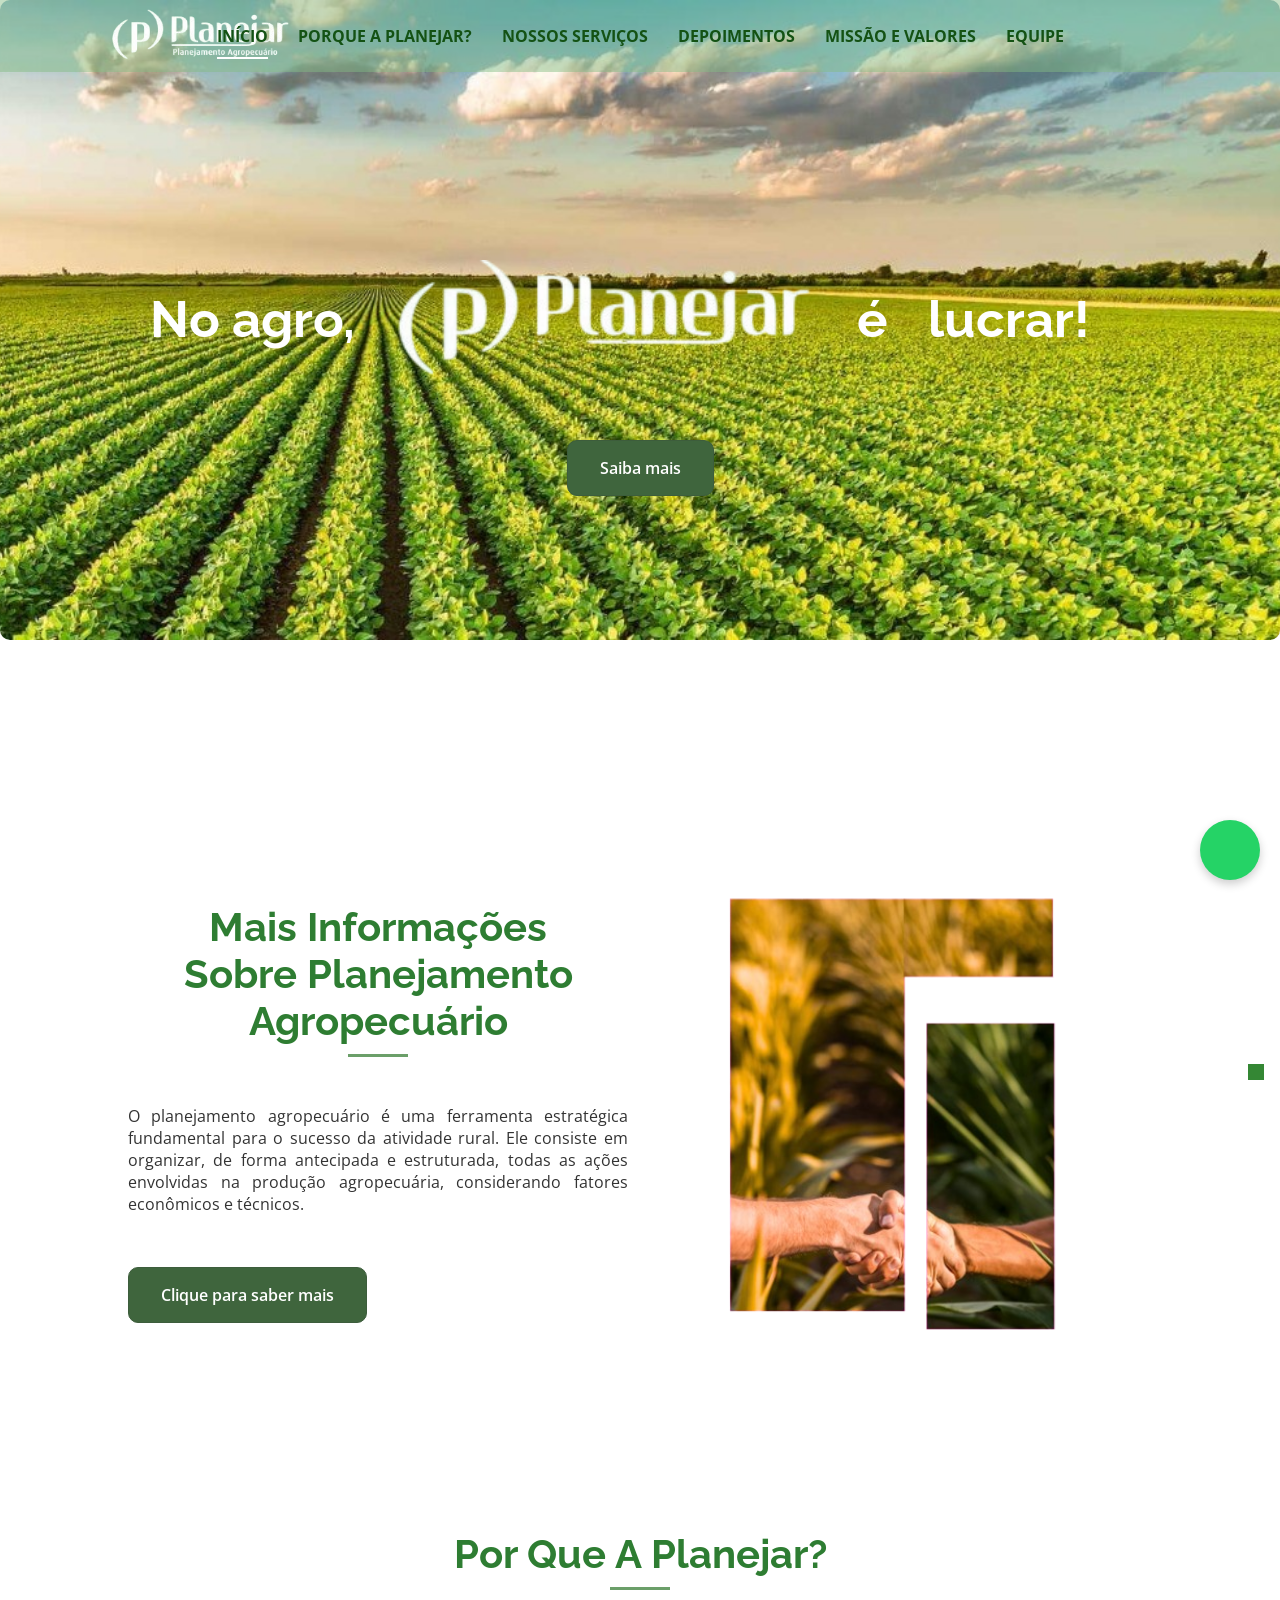
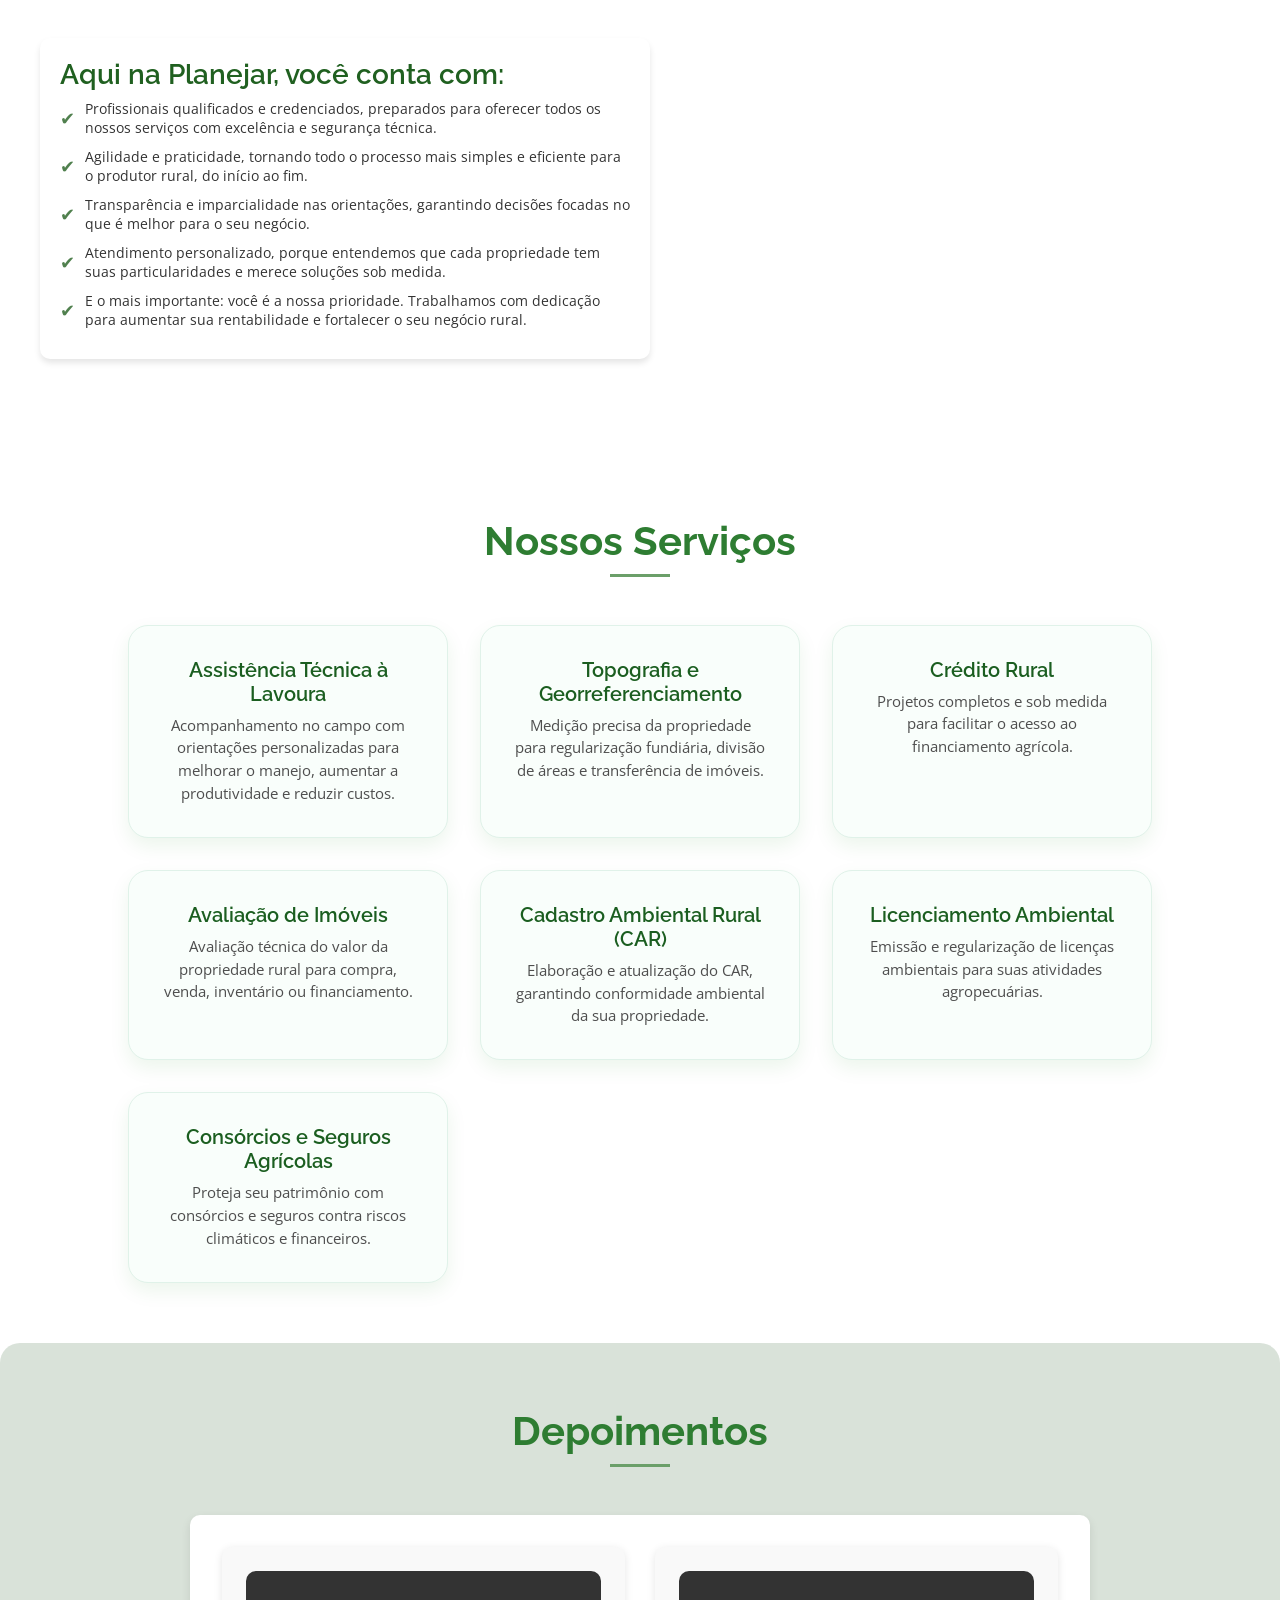
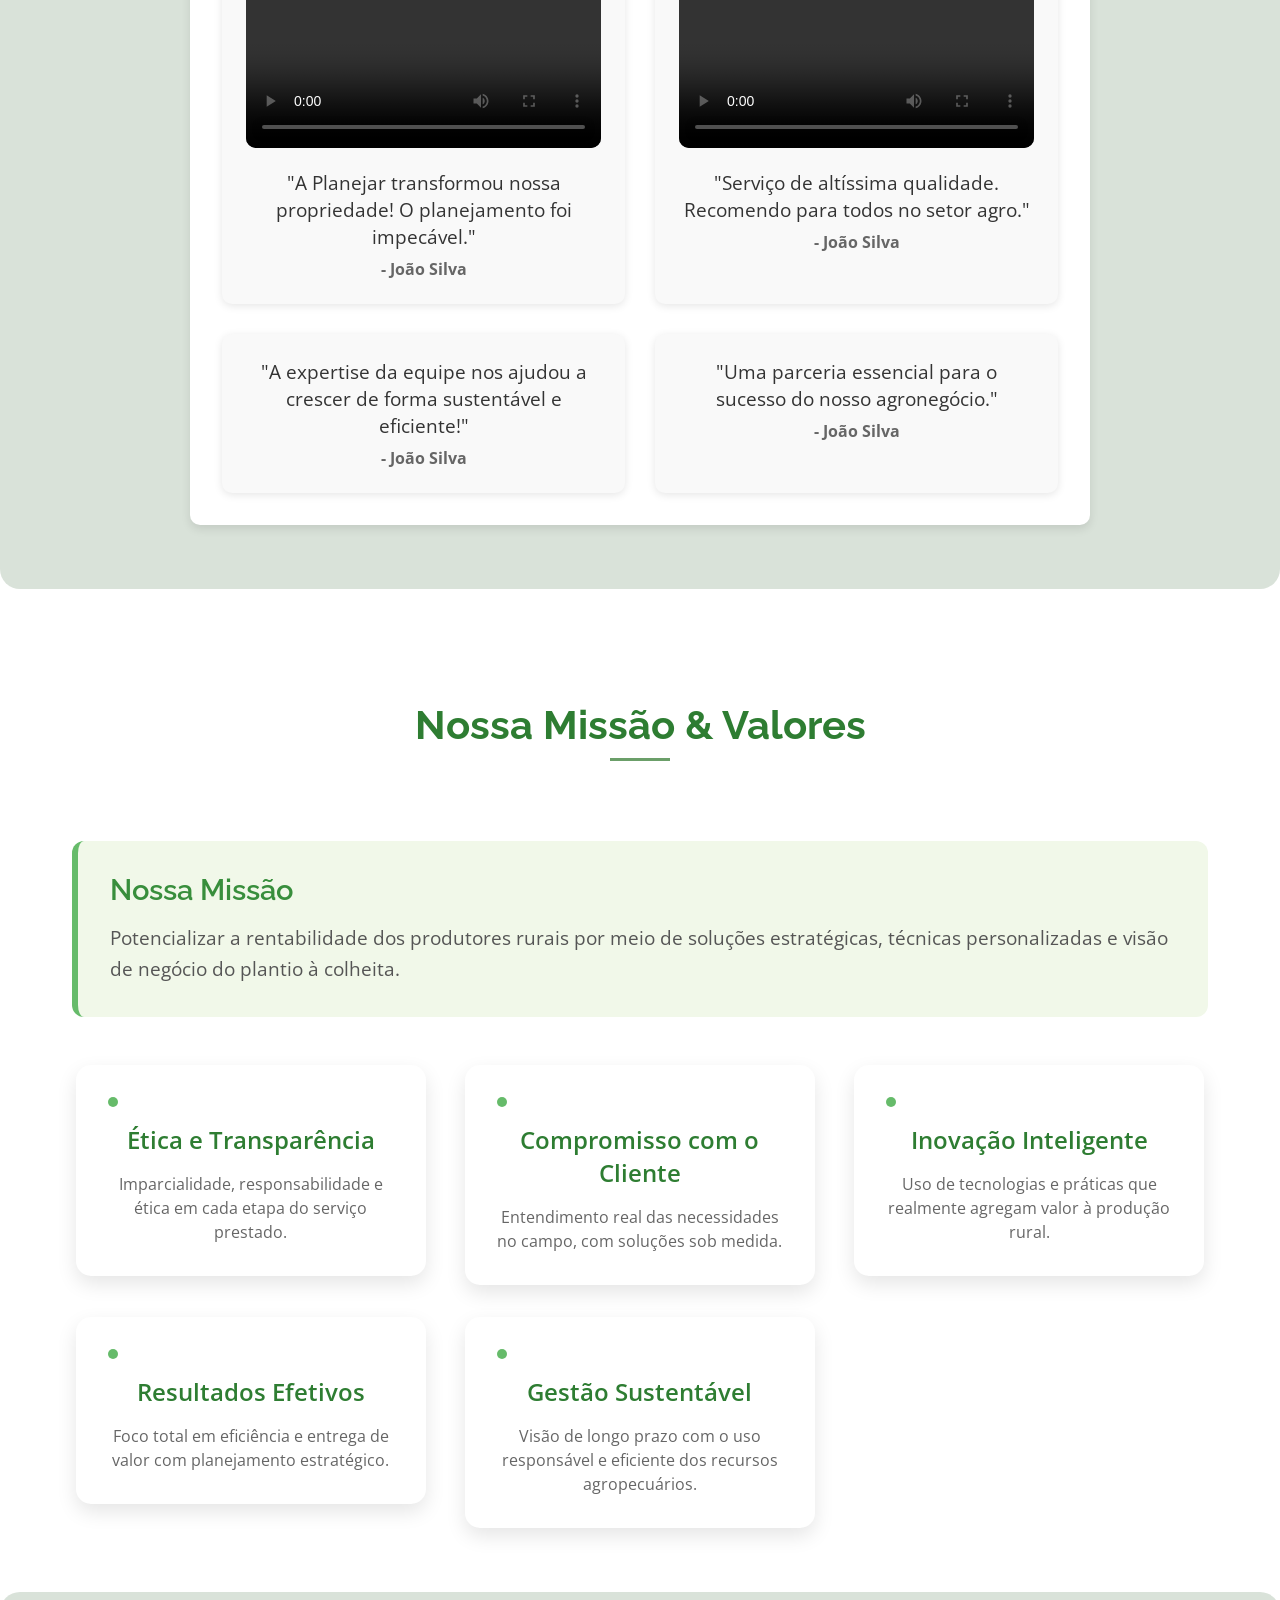
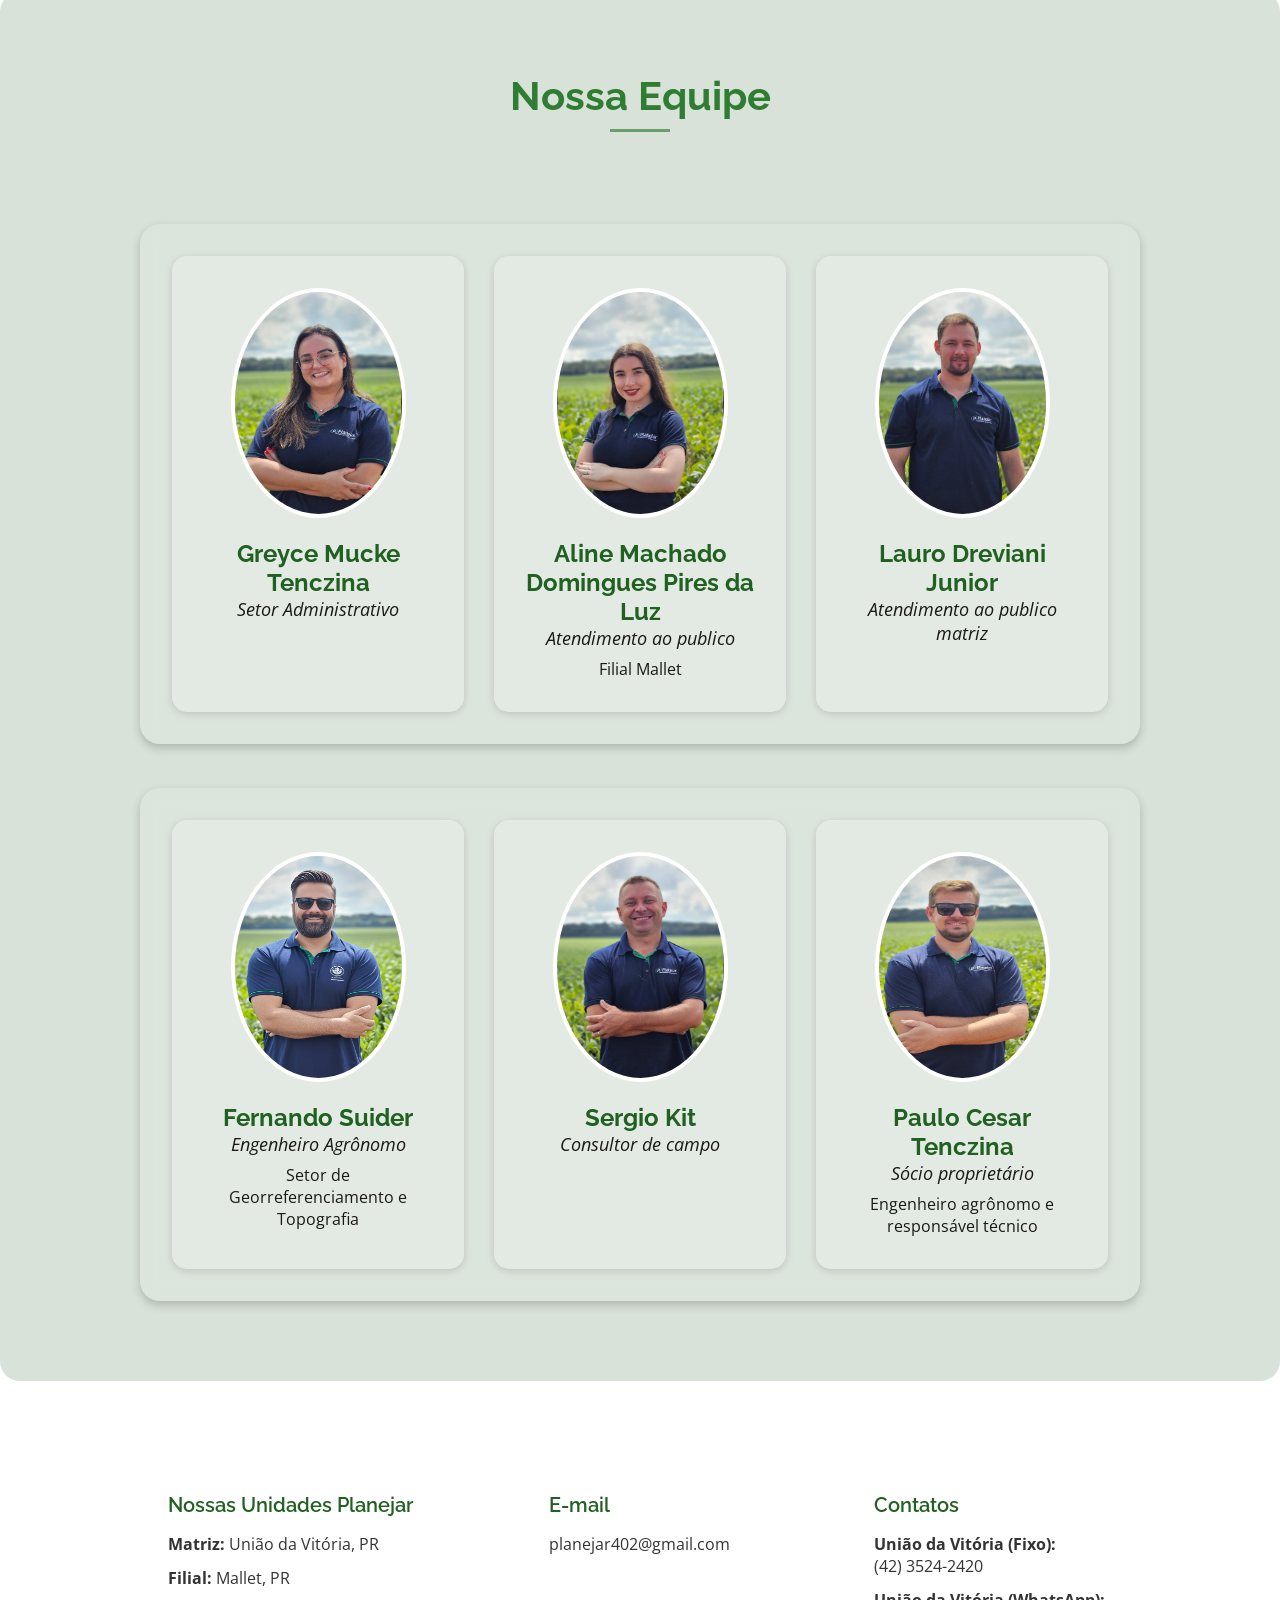
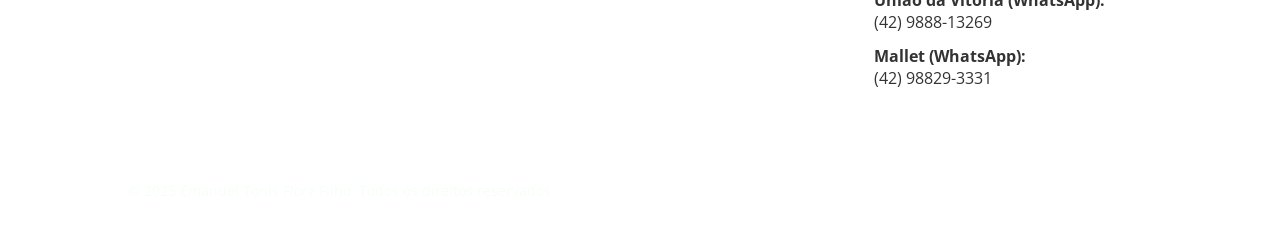
==== index.html @ 58a76386 "falta pouco" ====
<!DOCTYPE html>
<html lang="pt-BR">

<head>
    <meta charset="UTF-8">
    <meta name="viewport" content="width=device-width, initial-scale=1.0">
    <link rel="shortcut icon" href="assets/img/favicon.png" type="image/png">
    <!--=============== REMIXICONS ===============-->
    <link href="https://cdn.jsdelivr.net/npm/remixicon@2.5.0/fonts/remixicon.css" rel="stylesheet">
    <!--=============== SWIPER CSS ===============-->
    <link rel="stylesheet" href="assets/css/swiper-bundle.min.css">
    <!--=============== CSS ===============-->
    <link rel="stylesheet" href="assets/css/styles.css">
    <link rel="stylesheet" href="assets/css/body.css">
    <title>Planejar Planejamento Agropecuário</title>
</head>

<body>
    <style>
        .nav__link {
            color: hsl(120, 60%, 20%) !important;
            /* Verde escuro */
        }
    </style>
    <script>
        document.addEventListener("DOMContentLoaded", function () {
            const sections = document.querySelectorAll("section");
            const navLinks = document.querySelectorAll(".nav__link");

            function changeActiveLink() {
                let scrollY = window.scrollY;

                sections.forEach((section) => {
                    const sectionHeight = section.offsetHeight;
                    const sectionTop = section.offsetTop - 50; // Ajuste para precisão
                    const sectionId = section.getAttribute("id");

                    if (scrollY >= sectionTop && scrollY < sectionTop + sectionHeight) {
                        navLinks.forEach((link) => {
                            link.classList.remove("active-link");
                        });

                        document
                            .querySelector(`.nav__link[href="#${sectionId}"]`)
                            .classList.add("active-link");
                    }
                });
            }

            window.addEventListener("scroll", changeActiveLink);
        });

    </script>
    <header class="header" id="header">
        <nav class="nav container">
            <div class="nav__logo left">
                <img src="assets/img/logo.png" alt="logo">
            </div>

            <div class="nav__menu" id="nav-menu">
                <ul class="nav__list">
                    <li class="nav__item">
                        <a href="#home" class="nav__link active-link">Início</a>
                    </li>
                    <li class="nav__item">
                        <a href="#experience" class="nav__link">Porque a Planejar?</a>
                    </li>
                    <li class="nav__item">
                        <a href="#advantages" class="nav__link">Nossos Serviços</a>
                    </li>
                    <li class="nav__item">
                        <a href="#testimonials" class="nav__link">Depoimentos</a>
                    </li>
                    <li class="nav__item">
                        <a href="#valores" class="nav__link">Missão e Valores</a>
                    </li>
                    <li class="nav__item">
                        <a href="#team" class="nav__link">Equipe</a>
                    </li>


                </ul>
                <i class="ri-close-line nav__close" id="nav-close"></i>
            </div>

            <div class="nav__toggle" id="nav-toggle">
                <i class="ri-function-line"></i>
            </div>
        </nav>
    </header>

    <style>
        .nav {
            display: flex;
            justify-content: space-between;
            align-items: center;
            width: 100%;
            padding: 0 20px;
        }

        .nav__menu {
            flex: 1;
            display: flex;
            justify-content: center;
        }

        .nav__list {
            display: flex;
            gap: 30px;
            list-style: none;
        }

        .nav__link {
            text-decoration: none;
            color: black;
            font-weight: bold;
        }

        .nav__logo img {
            width: 180px;
        }

        .nav__logo.left {
            position: absolute;
            left: 50px;
            padding-left: 60px;
        }

        /* Ícones responsivos */
        .nav__toggle {
            font-size: 1.8rem;
            cursor: pointer;
            position: absolute;
            left: 50%;
            transform: translateX(-50%);
            z-index: 100;
        }

        .nav__close {
            position: absolute;
            top: 1rem;
            left: 1rem;
            font-size: 2rem;
            color: var(--title-color);
            cursor: pointer;
            z-index: 10000;
        }

        /* Responsividade */
        @media screen and (max-width: 767px) {
            .nav__logo img {
                width: 100px;
            }

            .nav__logo.left {
                left: 20px;
                padding-left: 0;
            }
        }

        @media screen and (max-width: 1220px) {
            .nav__link {
                font-size: 0.9rem;
            }

            .nav__logo img {
                width: 160px;
            }
        }

        @media screen and (max-width: 1175px) {
            .nav__link {
                font-size: 0.85rem;
            }

            .nav__logo img {
                width: 140px;
            }
        }

        @media screen and (max-width: 1050px) {
            .nav__link {
                font-size: 0.8rem;
            }

            .nav__logo img {
                width: 120px;
            }
        }

        @media screen and (max-width: 950px) {
            .nav__link {
                font-size: 0.95rem;
            }

            .nav__logo img {
                width: 100px;
            }

            .nav__logo.left {
                left: 5px;
            }
        }
    </style>


    <main class="main">

        <section class="home" id="home">
            <img style="border-radius: 10px;" src="assets/img/WhatsApp Image 2025-02-25 at 12.12.08.jpeg" alt=""
                class="home__img">

            <br>
            <div class="home__container container grid">
                <div class="home__data">
                    <h1 class="home__data-title">

                        No agro, <img src="assets/img/letra.png" alt="" class="home__letter"> é <b> lucrar!</b>
                        <br>

                    </h1>
                    <a href="#experience" class="button">Saiba mais</a>
                </div>
                <div class="social-icons">
                    <a href="https://www.instagram.com/planejar_planejamentoagrop/" target="_blank" class="social-icon">
                        <i class="ri-instagram-fill"></i>
                    </a>
                    <a href="https://www.facebook.com/profile.php?id=100064026793225&locale=pt_BR" target="_blank"
                        class="social-icon">
                        <i class="ri-facebook-fill"></i>
                    </a>
                </div>

            </div>

        </section>
        <style>
            .home__data-title {
                font-size: clamp(2rem, 4vw, 4rem);
                /* Ajusta o tamanho do texto dinamicamente */
                font-weight: bold;
                line-height: 1.2;
                display: flex;
                align-items: center;
                justify-content: center;
                flex-wrap: wrap;
                text-align: center;
                gap: 40px;
                /* Espaço entre os elementos */
            }

            .home__letter {
                display: inline-block;
                height: clamp(70px, 10vw, 120px);
                /* Aumentei os valores */
                vertical-align: middle;
            }

            .button {
                align-items: center;
                justify-content: center;
                text-align: center;
            }

            .home__data {
                display: flex;
                flex-direction: column;
                align-items: center;
                text-align: center;
            }

            .button {
                margin-top: 20px;
                /* Espaço entre o título e o botão */
            }

            .social-icons {
                display: flex;
                gap: 15px;
                /* Espaço entre os ícones */
                margin-top: 15px;
                justify-content: center;
                /* Centraliza os ícones */
            }

            .social-icon {
                font-size: 2rem;
                /* Tamanho dos ícones */
                color: rgb(255, 255, 255);
                /* Cor dos ícones */
                transition: 0.3s;
            }

            .social-icon:hover {
                color: #2d8a5b;
                /* Efeito hover (cor azul) */
            }
        </style>


        <!--==================== SOBRE ====================-->
        <br>
        <br>
        <br>
        <section class="about section" id="about">
            <div class="about__container container grid">
                <div class="about__data">
                    <h2 class="section__title about__title">Mais Informações <br> Sobre Planejamento Agropecuário</h2>
                    <p class="about__description">
                        O planejamento agropecuário é uma ferramenta estratégica fundamental para o sucesso da atividade
                        rural.
                        Ele consiste em organizar, de forma antecipada e estruturada, todas as ações envolvidas na
                        produção
                        agropecuária, considerando fatores econômicos e técnicos.
                    </p>
                    <button class="button" onclick="openModal()">Clique para saber mais</button>
                </div>
                <div class="about__img">
                    <div class="about__img-overlay">
                        <img style="border-radius: 10px; width: 500px;" src="assets/img/sobre.png"
                            alt="Planejamento agropecuário" class="about__img-one">
                    </div>
                </div>
            </div>
        </section>

        <!-- Modal -->
        <!-- Modal -->
        <div id="infoModal" class="modal">
            <div class="modal-content">
                <div class="modal-header">
                    <h3>Mais detalhes sobre o planejamento</h3>
                    <span class="close" onclick="closeModal()">&times;</span>
                </div>
                <div class="modal-body">
                    <p>
                        Esse processo permite ao produtor rural tomar decisões mais assertivas, aproveitando melhor os
                        recursos disponíveis — como terra, mão de obra, insumos e capital — e reduzindo desperdícios e
                        custos desnecessários.
                    </p>
                    <p>
                        Além disso, o planejamento contribui diretamente para o aumento da produtividade e da
                        rentabilidade da propriedade, ao mesmo tempo em que promove a sustentabilidade do negócio no
                        longo prazo.
                    </p>
                    <p>Com um bom planejamento agropecuário, é possível:</p>
                    <ul class="checklist">
                        <li><svg viewBox="0 0 24 24">
                                <path d="M5 13l4 4L19 7" />
                            </svg> Definir metas claras e realistas para a produção</li>
                        <li><svg viewBox="0 0 24 24">
                                <path d="M5 13l4 4L19 7" />
                            </svg> Avaliar a viabilidade de investimentos e novas tecnologias</li>
                        <li><svg viewBox="0 0 24 24">
                                <path d="M5 13l4 4L19 7" />
                            </svg> Prever riscos e criar estratégias de mitigação</li>
                        <li><svg viewBox="0 0 24 24">
                                <path d="M5 13l4 4L19 7" />
                            </svg> Adaptar-se melhor às variações de mercado e clima</li>
                    </ul>
                    <p>
                        Em resumo, <img src="assets/img/letra1.png" alt="Planejar" class="inline-logo"> é
                        essencial para transformar a atividade rural em um negócio mais eficiente, competitivo e
                        sustentável.
                    </p>

                </div>
            </div>
        </div>




        <style>
            .inline-logo {
                height: 2em;
                vertical-align: text-bottom;
                margin: 0 4px;
                object-fit: contain;
            }

            .modal {
                display: none;
                position: fixed;
                z-index: 9999;
                top: 0;
                left: 0;
                width: 100%;
                height: 100%;
                background: rgba(0, 0, 0, 0.6);
                animation: fadeIn 0.3s ease;
                overflow-y: auto;
                /* permite rolar o fundo caso necessário */
            }

            .modal-content {
                background: #fff;
                margin: 5% auto;
                padding: 2rem;
                border-radius: 16px;
                width: 90%;
                max-width: 750px;
                box-shadow: 0 10px 40px rgba(0, 0, 0, 0.2);
                animation: slideUp 0.4s ease;
                font-family: 'Segoe UI', sans-serif;
            }

            .modal-header {
                display: flex;
                justify-content: space-between;
                align-items: center;
                border-bottom: 1px solid #e0e0e0;
                padding-bottom: 0.5rem;
                margin-bottom: 1.5rem;
            }

            .modal-header h3 {
                font-size: 1.4rem;
                color: #2e7d32;
                margin: 0;
            }

            .close {
                font-size: 1.5rem;
                cursor: pointer;
                color: #888;
                transition: 0.3s;
            }

            .close:hover {
                color: #000;
            }

            .modal-body p {
                margin-bottom: 1rem;
                color: #333;
                line-height: 1.6;
            }

            .checklist {
                list-style: none;
                padding: 0;
                margin-bottom: 1rem;
            }

            .checklist li {
                display: flex;
                align-items: center;
                gap: 0.6rem;
                margin-bottom: 0.6rem;
                color: #333;
            }

            .checklist svg {
                width: 20px;
                height: 20px;
                fill: #2e7d32;
                stroke: #2e7d32;
                stroke-width: 2;
            }

            @keyframes fadeIn {
                from {
                    opacity: 0;
                }

                to {
                    opacity: 1;
                }
            }

            @keyframes slideUp {
                from {
                    opacity: 0;
                    transform: translateY(30px);
                }

                to {
                    opacity: 1;
                    transform: translateY(0);
                }
            }

            @media (max-width: 768px) {
                .modal-content {
                    padding: 1.5rem;
                }
            }
        </style>

        <script>
            function openModal() {
                document.getElementById('infoModal').style.display = 'block';
            }

            function closeModal() {
                document.getElementById('infoModal').style.display = 'none';
            }

            // Fecha ao clicar fora
            window.onclick = function (event) {
                const modal = document.getElementById('infoModal');
                if (event.target == modal) {
                    modal.style.display = "none";
                }
            }
        </script>

        <style>
            .about__description {
                text-align: justify;
            }
        </style>




        <!--==================== POR QUE A VIA BRASIL ====================-->
        <section class="experience section" id="experience">
            <h2 class="section__title">Por que a Planejar?</h2>

            <div class="experience__container container">
                <!-- Bloco único com texto + vídeo -->
                <div class="experience__row">
                    <div class="experience__text">
                        <h2 class="experience__number">Aqui na Planejar, você conta com:</h2>
                        <span class="experience__description">
                            <ul>
                                <li>Profissionais qualificados e credenciados, preparados para oferecer todos os
                                    nossos serviços com excelência e segurança técnica.</li>
                                <li> Agilidade e praticidade, tornando todo o processo mais simples e eficiente para o
                                    produtor rural, do início ao fim.</li>
                                <li> Transparência e imparcialidade nas orientações, garantindo decisões focadas no que
                                    é melhor para o seu negócio.</li>
                                <li> Atendimento personalizado, porque entendemos que cada propriedade tem suas
                                    particularidades e merece soluções sob medida.</li>
                                <li> E o mais importante: você é a nossa prioridade. Trabalhamos com dedicação para
                                    aumentar sua rentabilidade e fortalecer o seu negócio rural.</li>
                            </ul>
                        </span>
                    </div>
                    <div class="experience__image">
                        <iframe width="100%" height="315"
                            src="https://www.youtube.com/embed/fXIVKpXNfSI?rel=0&modestbranding=1&showinfo=0&autohide=1"
                            title="YouTube video player" frameborder="0"
                            allow="accelerometer; autoplay; clipboard-write; encrypted-media; gyroscope; picture-in-picture; web-share"
                            allowfullscreen>
                        </iframe>


                    </div>
                </div>
            </div>
        </section>


        <script>
            document.addEventListener("DOMContentLoaded", function () {
                const rows = document.querySelectorAll(".experience__row");
                const observer = new IntersectionObserver(
                    (entries) => {
                        entries.forEach((entry) => {
                            if (entry.isIntersecting) {
                                entry.target.classList.add("visible");
                            }
                        });
                    },
                    { threshold: 0.2 }
                );
                rows.forEach((row) => observer.observe(row));
            });
        </script>


        <script src="https://unpkg.com/scrollreveal"></script>
        <script>
            ScrollReveal().reveal('[data-sr]', {
                distance: '50px',
                origin: 'bottom',
                duration: 800,
                delay: 200,
                easing: 'ease-in-out',
                interval: 200,
                reset: false
            });
        </script>
        <br>
        <br>
        <br>
        <section class="advantages section" id="advantages">
            <h2 class="section__title">Nossos Serviços</h2>
            <div class="advantages__container container">
                <div class="advantage-card" data-sr>
                    <i class="ri-plant-line advantage__icon"></i>
                    <h3 class="advantage__title">Assistência Técnica à Lavoura</h3>
                    <p class="advantage__description">
                        Acompanhamento no campo com orientações personalizadas para melhorar o manejo, aumentar a
                        produtividade e reduzir custos.
                    </p>
                </div>
                <div class="advantage-card" data-sr>
                    <i class="ri-map-pin-line advantage__icon"></i>
                    <h3 class="advantage__title">Topografia e Georreferenciamento</h3>
                    <p class="advantage__description">
                        Medição precisa da propriedade para regularização fundiária, divisão de áreas e transferência de
                        imóveis.
                    </p>
                </div>
                <div class="advantage-card" data-sr>
                    <i class="ri-bank-card-line advantage__icon"></i>
                    <h3 class="advantage__title">Crédito Rural</h3>
                    <p class="advantage__description">
                        Projetos completos e sob medida para facilitar o acesso ao financiamento agrícola.
                    </p>
                </div>
                <div class="advantage-card" data-sr>
                    <i class="ri-home-heart-line advantage__icon"></i>
                    <h3 class="advantage__title">Avaliação de Imóveis</h3>
                    <p class="advantage__description">
                        Avaliação técnica do valor da propriedade rural para compra, venda, inventário ou financiamento.
                    </p>
                </div>
                <div class="advantage-card" data-sr>
                    <i class="ri-file-paper-line advantage__icon"></i>
                    <h3 class="advantage__title">Cadastro Ambiental Rural (CAR)</h3>
                    <p class="advantage__description">
                        Elaboração e atualização do CAR, garantindo conformidade ambiental da sua propriedade.
                    </p>
                </div>
                <div class="advantage-card" data-sr>
                    <i class="ri-leaf-line advantage__icon"></i>
                    <h3 class="advantage__title">Licenciamento Ambiental</h3>
                    <p class="advantage__description">
                        Emissão e regularização de licenças ambientais para suas atividades agropecuárias.
                    </p>
                </div>
                <div class="advantage-card" data-sr>
                    <i class="ri-shield-check-line advantage__icon"></i>
                    <h3 class="advantage__title">Consórcios e Seguros Agrícolas</h3>
                    <p class="advantage__description">
                        Proteja seu patrimônio com consórcios e seguros contra riscos climáticos e financeiros.
                    </p>
                </div>
            </div>
        </section>
        <style>
            .advantages__container {
                display: grid;
                grid-template-columns: repeat(auto-fit, minmax(280px, 1fr));
                gap: 2rem;
                margin-top: 2rem;
            }

            .advantage-card {
                background: #f9fefb;
                padding: 2rem;
                border-radius: 20px;
                text-align: center;
                box-shadow: 0 8px 20px rgba(0, 128, 0, 0.08);
                transition: transform 0.3s ease, box-shadow 0.3s ease;
                border: 1px solid #e0f2e9;
            }

            .advantage-card:hover {
                transform: translateY(-8px);
                box-shadow: 0 12px 24px rgba(0, 128, 0, 0.15);
            }

            .advantage__icon {
                font-size: 2.5rem;
                color: #2e7d32;
                margin-bottom: 1rem;
            }

            .advantage__title {
                font-size: 1.25rem;
                color: #1b5e20;
                margin-bottom: 0.5rem;
            }

            .advantage__description {
                color: #4e4e4e;
                font-size: 0.95rem;
                line-height: 1.5;
            }
        </style>




        <section class="testimonials section" id="testimonials">
            <h2 class="section__title">Depoimentos</h2>
            <div class="testimonials__container container">
                <div class="testimonial">
                    <video controls class="testimonial__video">
                        <source src="video1.mp4" type="video/mp4">
                        Seu navegador não suporta vídeos.
                    </video>
                    <p class="testimonial__text">"A Planejar transformou nossa propriedade! O planejamento foi
                        impecável."</p>
                    <span class="testimonial__author">- João Silva</span>
                </div>
                <div class="testimonial">
                    <video controls class="testimonial__video">
                        <source src="video2.mp4" type="video/mp4">
                        Seu navegador não suporta vídeos.
                    </video>
                    <p class="testimonial__text">"Serviço de altíssima qualidade. Recomendo para todos no setor agro."
                    </p>
                    <span class="testimonial__author">- João Silva</span>
                </div>
                <div class="testimonial">
                    <p class="testimonial__text">"A expertise da equipe nos ajudou a crescer de forma sustentável e
                        eficiente!"</p>
                    <span class="testimonial__author">- João Silva</span>
                </div>
                <div class="testimonial">
                    <p class="testimonial__text">"Uma parceria essencial para o sucesso do nosso agronegócio."</p>
                    <span class="testimonial__author">- João Silva</span>
                </div>
            </div>
        </section>

        <style>
            .testimonials {
                text-align: center;
                padding: 4rem 2rem;
                background-color: rgba(173, 191, 172, 0.459);
                border-radius: 20px;
            }

            .testimonials__container {
                display: grid;
                grid-template-columns: repeat(auto-fit, minmax(280px, 1fr));
                gap: 30px;
                max-width: 900px;
                margin: 0 auto;
                padding: 2rem;
                background: #ffffff;
                box-shadow: 0 4px 10px rgba(0, 0, 0, 0.1);
                border-radius: 10px;
            }

            .testimonial {
                background: #f9f9f9;
                padding: 1.5rem;
                border-radius: 10px;
                box-shadow: 0 2px 8px rgba(0, 0, 0, 0.1);
            }

            .testimonial__video {
                width: 100%;
                border-radius: 10px;
                margin-bottom: 1rem;
            }

            .testimonial__text {
                font-size: 1.2rem;
                color: #333;
                margin-bottom: 0.5rem;
            }

            .testimonial__author {
                font-size: 1rem;
                color: #666;
                font-weight: bold;
            }

            @media (max-width: 768px) {
                .testimonials__container {
                    grid-template-columns: 1fr;
                }
            }
        </style>

        <section class="values section" id="valores">
            <h2 class="section__title">Nossa Missão & Valores</h2>
            <div class="values__container container">

                <div class="mission__block" data-sr>
                    <h3 class="mission__title">Nossa Missão</h3>
                    <p class="mission__text">
                        Potencializar a rentabilidade dos produtores rurais por meio de soluções estratégicas, técnicas
                        personalizadas e visão de negócio do plantio à colheita.
                    </p>
                </div>

                <div class="values__grid">
                    <div class="value__card" data-sr>
                        <div class="icon-circle"><i class="fas fa-balance-scale"></i></div>
                        <h4>Ética e Transparência</h4>
                        <p>Imparcialidade, responsabilidade e ética em cada etapa do serviço prestado.</p>
                    </div>

                    <div class="value__card" data-sr>
                        <div class="icon-circle"><i class="fas fa-handshake"></i></div>
                        <h4>Compromisso com o Cliente</h4>
                        <p>Entendimento real das necessidades no campo, com soluções sob medida.</p>
                    </div>

                    <div class="value__card" data-sr>
                        <div class="icon-circle"><i class="fas fa-lightbulb"></i></div>
                        <h4>Inovação Inteligente</h4>
                        <p>Uso de tecnologias e práticas que realmente agregam valor à produção rural.</p>
                    </div>
                    <div class="value__card" data-sr>
                        <div class="icon-circle"><i class="fas fa-chart-line"></i></div>
                        <h4>Resultados Efetivos</h4>
                        <p>Foco total em eficiência e entrega de valor com planejamento estratégico.</p>
                    </div>

                    <div class="value__card" data-sr>
                        <div class="icon-circle"><i class="fas fa-seedling"></i></div>
                        <h4>Gestão Sustentável</h4>
                        <p>Visão de longo prazo com o uso responsável e eficiente dos recursos agropecuários.</p>
                    </div>
                </div>
            </div>
        </section>



        <style>
            .section__title {
                text-align: center;
                font-size: 2.5rem;
                margin-bottom: 3rem;
                color: #2e7d32;
                font-weight: 700;
            }

            .values__container {
                max-width: 1200px;
                margin: auto;
                padding: 2rem;
            }

            .mission__block {
                background-color: #f1f8e9;
                border-left: 6px solid #66bb6a;
                padding: 2rem;
                border-radius: 12px;
                margin-bottom: 3rem;
                animation: fadeInUp 1s ease-in-out;
            }

            .mission__title {
                font-size: 1.8rem;
                color: #388e3c;
                margin-bottom: 1rem;
                font-weight: 600;
            }

            .mission__text {
                font-size: 1.2rem;
                color: #555;
                line-height: 1.6;
            }

            .values__grid {
                display: grid;
                grid-template-columns: repeat(3, 1fr);
                gap: 2rem;
                justify-items: center;
                align-items: start;
            }

            /* Centraliza o 4º e 5º itens */
            .values__grid .value__card:nth-child(4),
            .values__grid .value__card:nth-child(5) {
                grid-column: span 1;
                justify-self: center;
            }

            @media (max-width: 900px) {
                .values__grid {
                    grid-template-columns: repeat(2, 1fr);
                }
            }

            @media (max-width: 600px) {
                .values__grid {
                    grid-template-columns: 1fr;
                }
            }



            .value__card {
                background-color: #ffffff;
                border-radius: 15px;
                box-shadow: 0 8px 20px rgba(0, 0, 0, 0.1);
                padding: 2rem;
                text-align: center;
                transition: transform 0.3s ease, box-shadow 0.3s ease;
                animation: fadeInUp 1.2s ease-in-out;
                max-width: 350px;
                width: 100%;
            }

            .value__card:hover {
                transform: translateY(-8px);
                box-shadow: 0 12px 25px rgba(0, 0, 0, 0.15);
            }

            .icon-circle {
                width: 10px;
                height: 10px;
                border-radius: 50%;
                background-color: #66bb6a;
                margin-bottom: 1rem;
                display: flex;
                align-items: center;
                justify-content: center;
                color: white;
                font-size: 1.8rem;
            }

            .value__card h4 {
                font-size: 1.5rem;
                color: #2e7d32;
                margin-bottom: 1rem;
                font-weight: 600;
            }

            .value__card p {
                font-size: 1rem;
                color: #666;
                line-height: 1.5;
            }

            @keyframes fadeInUp {
                from {
                    opacity: 0;
                    transform: translateY(40px);
                }

                to {
                    opacity: 1;
                    transform: translateY(0);
                }
            }
        </style>



        <section class="team section" id="team">
            <h2 class="section__title">Nossa Equipe</h2>
            <br><br>
            <div class="team__group">

                <div class="team__container container">
                    <div class="team__member">
                        <img src="assets/img/1.png" alt="Foto de João Silva" class="team__photo">
                        <h3 class="team__name">Greyce Mucke Tenczina</h3>
                        <p class="team__role">Setor Administrativo</p>
                    </div>
                    <div class="team__member">
                        <img src="assets/img/2.png" alt="Foto de Maria Oliveira" class="team__photo">
                        <h3 class="team__name">Aline Machado Domingues Pires da Luz</h3>
                        <p class="team__role">Atendimento ao publico</p>
                        <p class="team__bio">Filial Mallet</p>
                    </div>
                    <div class="team__member">
                        <img src="assets/img/3.png" alt="Foto de Paulo Lima" class="team__photo">
                        <h3 class="team__name">Lauro Dreviani Junior </h3>
                        <p class="team__role"> Atendimento ao publico matriz</p>
                    </div>
                </div>
            </div>
            <br><br>
            <div class="team__group">

                <div class="team__container container">
                    <div class="team__member">
                        <img src="assets/img/4.png" alt="Foto de Fernanda Costa" class="team__photo">
                        <h3 class="team__name">Fernando Suider</h3>
                        <p class="team__role">Engenheiro Agrônomo</p>
                        <p class="team__bio">Setor de Georreferenciamento e Topografia</p>
                    </div>
                    <div class="team__member">
                        <img src="assets/img/5.png" alt="Foto de Lucas Mendes" class="team__photo">
                        <h3 class="team__name">Sergio Kit</h3>
                        <p class="team__role"> Consultor de campo</p>
                    </div>
                    <div class="team__member">
                        <img src="assets/img/6.png" alt="Foto de Carla Nunes" class="team__photo">
                        <h3 class="team__name">Paulo Cesar Tenczina</h3>
                        <p class="team__role">Sócio proprietário</p>
                        <p class="team__bio">Engenheiro agrônomo e responsável técnico</p>
                    </div>
                </div>
            </div>
        </section>


        <style>
            .team__subtitle {
                font-size: 2rem;
                font-weight: 600;
                color: #2e7d32;
                margin: 2rem 0 1rem;
                text-align: center;
                animation: fadeInUp 0.8s ease;
            }

            @keyframes fadeInUp {
                from {
                    opacity: 0;
                    transform: translateY(30px);
                }

                to {
                    opacity: 1;
                    transform: translateY(0);
                }
            }

            .team {
                text-align: center;
                padding: 5rem 2rem;
                background-color: rgba(173, 191, 172, 0.459);
                border-radius: 20px;
                color: rgb(26, 24, 24);
                overflow: hidden;
            }

            .team__container {
                display: grid;
                grid-template-columns: repeat(auto-fit, minmax(280px, 1fr));
                gap: 30px;
                max-width: 1000px;
                margin: 0 auto;
                padding: 2rem;
                background: rgba(255, 255, 255, 0.1);
                backdrop-filter: blur(10px);
                box-shadow: 0 4px 10px rgba(0, 0, 0, 0.2);
                border-radius: 20px;
            }

            .team__member {
                background: rgba(255, 255, 255, 0.2);
                padding: 2rem;
                border-radius: 15px;
                box-shadow: 0 2px 8px rgba(0, 0, 0, 0.15);
                transition: transform 0.3s ease-in-out, box-shadow 0.3s ease-in-out;
                position: relative;
            }

            .team__member:hover {
                transform: translateY(-10px);
                box-shadow: 0 5px 15px rgba(0, 0, 0, 0.3);
            }

            .team__photo {
                width: 175px;
                height: 230px;
                border-radius: 50%;
                object-fit: top;
                margin-bottom: 1rem;
                border: 4px solid white;
                transition: transform 0.3s;
            }

            .team__member:hover .team__photo {
                transform: scale(1.1);
            }

            .team__name {
                font-size: 1.5rem;
                font-weight: bold;
            }

            .team__role {
                font-size: 1.1rem;
                font-style: italic;
                margin-bottom: 0.5rem;
            }

            .team__bio {
                font-size: 1rem;
            }

            @media (max-width: 768px) {
                .team__container {
                    grid-template-columns: 1fr;
                }
            }
        </style>



        <a href="https://wa.me/seunumerodetelefone" class="whatsapp-button" target="_blank"
            aria-label="Fale conosco no WhatsApp">
            <img src="https://img.freepik.com/vetores-premium/whatsapp-em-ingles_798572-489.jpg?semt=ais_hybrid" alt="">
        </a>

        <style>
            .whatsapp-button {
                position: fixed;
                bottom: 20px;
                right: 20px;
                width: 60px;
                height: 60px;
                background-color: #25d366;
                border-radius: 50%;
                display: flex;
                justify-content: center;
                align-items: center;
                box-shadow: 0 4px 10px rgba(0, 0, 0, 0.2);
                transition: transform 0.3s ease-in-out;
                animation: pulse 1.5s infinite;
                text-decoration: none;
                border-radius: 50%;
            }

            .whatsapp-icon {
                width: 35px;
                height: 35px;
                border-radius: 50%;
            }

            .whatsapp-button:hover {
                transform: scale(1.1);
            }

            @keyframes pulse {
                0% {
                    transform: scale(1);
                }

                50% {
                    transform: scale(1.15);
                }

                100% {
                    transform: scale(1);
                }
            }

            @media (max-width: 768px) {
                .whatsapp-button {
                    width: 50px;
                    height: 50px;
                    bottom: 15px;
                    right: 15px;
                    border-radius: 50%;
                }

                .whatsapp-icon {
                    width: 30px;
                    height: 30px;
                    border-radius: 50%;
                }
            }
        </style>







        <!--==================== FOOTER ====================-->
        <footer class="footer section">
            <div class="footer__container container grid">
                <div class="footer__content grid">
                    <div class="footer__data">
                        <h3 class="footer__subtitle">Nossas Unidades Planejar</h3>
                        <ul>
                            <li class="footer__item">
                                <strong>Matriz:</strong> União da Vitória, PR
                            </li>
                            <li class="footer__item">
                                <strong>Filial:</strong> Mallet, PR
                            </li>
                        </ul>
                    </div>

                    <div class="footer__data">
                        <h3 class="footer__subtitle">E-mail</h3>
                        <ul>
                            <li class="footer__item">
                                <p class="footer__link">planejar402@gmail.com</p>
                            </li>
                        </ul>
                    </div>

                    <div class="footer__data">
                        <h3 class="footer__subtitle">Contatos</h3>
                        <ul>
                            <li class="footer__item">
                                <strong>União da Vitória (Fixo):</strong><br> (42) 3524-2420
                            </li>
                            <li class="footer__item">
                                <strong>União da Vitória (WhatsApp):</strong> <br>
                                (42) 9888-13269
                            </li>
                            <li class="footer__item">
                                <strong>Mallet (WhatsApp):</strong><br> (42) 98829-3331
                            </li>
                        </ul>
                    </div>
                </div>

                <div class="footer__rights">
                    <p class="footer__copy">&#169; 2025 Emanuel Tonis Florz Filho. Todos os direitos reservados.</p>
                </div>
            </div>
        </footer>


        <!--========== SCROLL UP ==========-->
        <a href="#" class="scrollup" id="scroll-up">
            <i class="ri-arrow-up-line scrollup__icon"></i>
        </a>

        <!--=============== SCROLL REVEAL===============-->
        <script src="assets/js/scrollreveal.min.js"></script>

        <!--=============== SWIPER JS ===============-->
        <script src="assets/js/swiper-bundle.min.js"></script>

        <!--=============== MAIN JS ===============-->
        <script src="assets/js/main.js"></script>
</body>

</html>
---- assets/css/styles.css ----
@import url("https://fonts.googleapis.com/css2?family=Open+Sans:wght@400;600&family=Raleway:wght@500;600;700&display=swap");

/*=============== VARIABLES CSS ===============*/
:root {
  --header-height: 3rem;

  /*========== Colors ==========*/
  /* Ajuste das cores para um tema agro */
  /* Verde Floresta 120 - Verde Claro 100 - Marrom Terra 30 - Bege 40 */
  --hue-color: 120;

  /* HSL color mode */
  --first-color: hsl(120, 60%, 30%); /* Verde Floresta */
  --first-color-second: hsl(120, 60%, 45%); /* Verde mais vibrante */
  --first-color-alt: hsl(120, 60%, 20%); /* Verde escuro */
  --title-color: hsl(120, 50%, 25%); /* Verde mais fechado */
  --text-color: hsl(127, 32%, 90%); /* Marrom Terra */
  --text-color-light: hsl(120, 100%, 98%); /* Marrom claro */
  --input-color: hsl(40, 80%, 90%); /* Bege suave */
  --body-color: hsl(0, 0%, 100%); /* Fundo bege claro */
  --white-color: #FFF;
  --scroll-bar-color: hsl(148, 17%, 65%);
  --scroll-thumb-color: hsl(126, 22%, 34%);

  /*========== Font and typography ==========*/
  --body-font: 'Open Sans', sans-serif;
  --title-font: 'Raleway', sans-serif;
  --biggest-font-size: 2.5rem;
  --h1-font-size: 1.5rem;
  --h2-font-size: 1.25rem;
  --h3-font-size: 1rem;
  --normal-font-size: .938rem;
  --small-font-size: .813rem;
  --smaller-font-size: .75rem;

  /*========== Font weight ==========*/
  --font-medium: 500;
  --font-semi-bold: 600;

  /*========== Margenes Bottom ==========*/
  --mb-0-25: .25rem;
  --mb-0-5: .5rem;
  --mb-0-75: .75rem;
  --mb-1: 1rem;
  --mb-1-25: 1.25rem;
  --mb-1-5: 1.5rem;
  --mb-2: 2rem;
  --mb-2-5: 2.5rem;

  /*========== z index ==========*/
  --z-tooltip: 10;
  --z-fixed: 100;

  /*========== Hover overlay ==========*/
  --img-transition: .3s;
  --img-hidden: hidden;
  --img-scale: scale(1.1);
}

@media screen and (min-width: 968px) {
  :root {
    --biggest-font-size: 4rem;
    --h1-font-size: 2.25rem;
    --h2-font-size: 1.75rem;
    --h3-font-size: 1.25rem;
    --normal-font-size: 1rem;
    --small-font-size: .875rem;
    --smaller-font-size: .813rem;
  }
}

/*========== Variables Dark theme ==========*/
body.dark-theme {
  --first-color-second: hsl(var(--hue-color), 54%, 12%);
  --title-color: hsl(var(--hue-color), 24%, 95%);
  --text-color: hsl(var(--hue-color), 8%, 75%);
  --input-color: hsl(var(--hue-color), 29%, 16%);
  --body-color: hsl(var(--hue-color), 29%, 12%);
  --scroll-bar-color: hsl(var(--hue-color), 12%, 48%);
  --scroll-thumb-color: hsl(var(--hue-color), 12%, 36%);
}

/*========== Button Dark/Light ==========*/
.nav__dark {
  display: flex;
  align-items: center;
  column-gap: 2rem;
  position: absolute;
  left: 3rem;
  bottom: 4rem;
}

.change-theme, .change-theme-name {
  color: var(--text-color);
}

.change-theme {
  cursor: pointer;
  font-size: 1rem;
}

.change-theme-name {
  font-size: var(--small-font-size);
}

/*=============== BASE ===============*/
* {
  box-sizing: border-box;
  padding: 0;
  margin: 0;
}

html {
  scroll-behavior: smooth;
}

body {
  margin: var(--header-height) 0 0 0;
  font-family: var(--body-font);
  font-size: var(--normal-font-size);
  background-color: var(--body-color);
  color: var(--text-color);
}

h1, h2, h3 {
  color: var(--title-color);
  font-weight: var(--font-semi-bold);
  font-family: var(--title-font);
}

ul {
  list-style: none;
}

a {
  text-decoration: none;
}

img,
video {
  max-width: 100%;
  height: auto;
}

button,
input {
  border: none;
  font-family: var(--body-font);
  font-size: var(--normal-font-size);
}

button {
  cursor: pointer;
}
.button{
}

input {
  outline: none;
}

.main {
  overflow-x: hidden;
}

/*=============== REUSABLE CSS CLASSES ===============*/
.section {
  padding: 4.5rem 0 2.5rem;
}

.section__title {
  font-size: var(--h2-font-size);
  color: var(--title-color);
  text-align: center;
  text-transform: capitalize;
  margin-bottom: var(--mb-2);
}

.container {
  max-width: 968px;
  margin-left: var(--mb-1);
  margin-right: var(--mb-1);
}

.grid {
  display: grid;
  gap: 1.5rem;
}

/*=============== HEADER ===============*/
.header {
  width: 100%;
  position: fixed;
  top: 0;
  left: 0;
  z-index: var(--z-fixed);
  background-color: transparent;
}

/*=============== NAV ===============*/
.nav {
  height: var(--header-height);
  display: flex;
  justify-content: space-between;
  align-items: center;
}

.nav__logo, .nav__toggle {
  color: var(--white-color);
}

.nav__logo {
  font-weight: var(--font-semi-bold);
}

.nav__toggle {
  font-size: 1.2rem;
  cursor: pointer;
}

.nav__menu {
  position: relative;
}

@media screen and (max-width: 767px) {
  .nav__menu {
    position: fixed;
    background-color: var(--body-color);
    top: 0;
    right: -100%;
    width: 70%;
    height: 100%;
    box-shadow: -1px 0 4px rgba(14, 55, 63, 0.15);
    padding: 3rem;
    transition: .4s;
  }
}

.nav__list {
  display: flex;
  flex-direction: column;
  row-gap: 2.5rem;
}

.nav__link {
  font-weight: var(--font-semi-bold);
  text-transform: uppercase;
  color: var(--white-color); /* Definir cor branca fixa */
}

.nav__link:hover {
  color: var(--white-color); /* Garante que a cor não mude ao passar o mouse */
}


.nav__close {
  position: absolute;
  top: .75rem;

  font-size: 1.5rem;
  color: var(--title-color);
  cursor: pointer;
  z-index: 1000000;
}

/* show menu */
.show-menu {
  right: 0;
}

/* Change background header */
.scroll-header {
  background-color: var(--body-color);
  box-shadow: 0 0 4px rgba(14, 55, 63, 0.15);
}

.scroll-header .nav__logo,
.scroll-header .nav__toggle {
  color: var(--title-color);
}

/* Active link */
.active-link {
  position: relative;
  color: var(--title-color);
}

.active-link::before {
  content: '';
  position: absolute;
  background-color: var(--title-color);
  width: 100%;
  height: 2px;
  bottom: -.75rem;
  left: 0;
}

/*=============== HOME ===============*/
.home__img {
  position: absolute;
  top: 0;
  left: 0;
  width: 100%;
  height: 100vh;
  object-fit: cover;
  object-position: 83%;

}




.home__container {
  position: relative;
  height: calc(100vh - var(--header-height));
  align-content: center;
  row-gap: 3rem;
}

.home__data-subtitle, 
.home__data-title, 
.home__social-link, 
.home__info {
  color: var(--white-color);
}

.home__data-subtitle {
  display: block;
  font-weight: var(--font-semi-bold);
  margin-bottom: var(--mb-0-75);
}

.home__data-title {
  font-size: var(--biggest-font-size);
  font-weight: var(--font-medium);
  margin-bottom: var(--mb-2-5);
}

.home__social {
  display: flex;
  flex-direction: column;
  row-gap: 1.5rem;
}

.home__social-link {
  font-size: 1.2rem;
  width: max-content;
}

.home__info {
  background-color: var(--first-color);
  display: flex;
  padding: 1.5rem 1rem;
  align-items: center;
  column-gap: .5rem;
  position: absolute;
  right: 0;
  bottom: 1rem;
  width: 228px;
}

.home__info-title {
  display: block;
  font-size: var(--small-font-size);
  font-weight: var(--font-semi-bold);
  margin-bottom: var(--mb-0-75);
}

.home__info-button {
  font-size: var(--smaller-font-size);
}

.home__info-overlay {
  overflow: var(--img-hidden);
}

.home__info-img {
  width: 145px;
  transition: var(--img-transition);
}

.home__info-img:hover {
  transform: var(--img-scale);
}

/*=============== BUTTONS ===============*/
.button {
  display: inline-block;
  background-color: var(--first-color);
  color: var(--white-color);
  padding: 1rem 2rem;
  font-weight: var(--font-semi-bold);
  transition: .3s;
}

.button:hover {
  background-color: var(--first-color-alt);
}

.button--flex {
  display: flex;
  align-items: center;
  column-gap: .25rem;
}

.button--link {
  background: none;
  padding: 0;
}

.button--link:hover {
  background: none;
}

/*=============== ABOUT ===============*/
.about__data {
  text-align: center;
}

.about__container {
  row-gap: 2.5rem;
}

.about__description {
  margin-bottom: var(--mb-2);
}

.about__img {
  display: flex;
  column-gap: 1rem;
  align-items: center;
  justify-content: center;
}

.about__img-overlay {
  overflow: var(--img-hidden);
}

.about__img-one {
  width: 130px;
}

.about__img-two {
  width: 180px;
}

.about__img-one, 
.about__img-two {
  transition: var(--img-transition);
}

.about__img-one:hover, 
.about__img-two:hover {
  transform: var(--img-scale);
}

/*=============== DISCOVER ===============*/
.discover__card {
  position: relative;
  width: 200px;
  overflow: var(--img-hidden);
}

.discover__data {
  position: absolute;
  bottom: 1.5rem;
  left: 1rem;
}

.discover__title, 
.discover__description {
  color: var(--white-color);
}

.discover__title {
  font-size: var(--h3-font-size);
  margin-bottom: var(--mb-0-25);
}

.discover__description {
  display: block;
  font-size: var(--smaller-font-size);
}

.discover__img {
  transition: var(--img-transition);
}

.discover__img:hover {
  transform: var(--img-scale);
}

.swiper-container-3d .swiper-slide-shadow-left,
.swiper-container-3d .swiper-slide-shadow-right {
  background-image: none;
}

/*=============== EXPERIENCE ===============*/
.experience__container {
  row-gap: 2.5rem;
  justify-content: center;
  justify-items: center;
}

.experience__content {
  grid-template-columns: repeat(3, 1fr);
  column-gap: 1rem;
  justify-items: center;
  padding: 0 2rem;
}

.experience__number {
  font-size: var(--h2-font-size);
  font-weight: var(--font-semi-bold);
  margin-bottom: var(--mb-0-5);
}

.experience__description {
  font-size: var(--small-font-size);
}

.experience__img {
  position: relative;
  padding-bottom: 2rem;
}

.experience__img-one, 
.experience__img-two {
  transition: var(--img-transition);
}

.experience__img-one:hover, 
.experience__img-two:hover {
  transform: var(--img-scale);
}

.experience__overlay {
  overflow: var(--img-hidden);
}

.experience__overlay:nth-child(1) {
  width: 263px;
  margin-right: 2rem;
}

.experience__overlay:nth-child(2) {
  width: 120px;
  position: absolute;
  top: 2rem;
  right: 0;
}

/*=============== VIDEO ===============*/
.video__container {
  padding-bottom: 1rem;
}

.video__description {
  text-align: center;
  margin-bottom: var(--mb-2-5);
}

.video__content {
  position: relative;
}

.video__button {
  position: absolute;
  right: 1rem;
  bottom: -1rem;
  padding: 1rem 1.5rem;
}

.video__button-icon {
  font-size: 1.2rem;
}

/*=============== PLACES ===============*/
.place__card, .place__img {
  height: 230px;
}

.place__container {
  grid-template-columns: repeat(2, max-content);
  justify-content: center;
}

.place__card {
  position: relative;
  overflow: var(--img-hidden);
}

.place__card:hover .place__img {
  transform: var(--img-scale);
}

.place__img {
  transition: var(--img-transition);
}

.place__content, .place__title {
  color: var(--white-color);
}

.place__content {
  position: absolute;
  top: 0;
  left: 0;
  width: 100%;
  height: 100%;
  display: flex;
  flex-direction: column;
  justify-content: space-between;
  padding: .75rem .75rem 1rem;
}

.place__rating {
  align-self: flex-end;
  display: flex;
  align-items: center;
}

.place__rating-icon {
  font-size: .75rem;
  margin-right: var(--mb-0-25);
}

.place__rating-number {
  font-size: var(--small-font-size);
}

.place__subtitle, .place__price {
  display: block;
}

.place__title {
  font-size: var(--h3-font-size);
  margin-bottom: var(--mb-0-25);
}

.place__subtitle {
  font-size: var(--smaller-font-size);
  margin-bottom: var(--mb-1-25);
}

.place__button {
  position: absolute;
  right: 0;
  bottom: 0;
  padding: .75rem 1rem;
}

/*=============== SUBSCRIBE ===============*/
.subscribe__bg {
  background-color: var(--first-color-second);
  padding: 2.5rem 0;
}

.subscribe__title, 
.subscribe__description {
  color: var(--white-color);
}

.subscribe__description {
  text-align: center;
  margin-bottom: var(--mb-2-5);
}

.subscribe__form {
  background-color: var(--input-color);
  padding: .5rem;
  display: flex;
  justify-content: space-between;
}

.subscribe__input {
  width: 70%;
  padding-right: .5rem;
  background-color: var(--input-color);
  color: var(--text-color);
}

.subscribe__input::placeholder {
  color: var(--text-color);
}

/*=============== SPONSORS ===============*/
.sponsor__container {
  grid-template-columns: repeat(auto-fit, minmax(110px, 1fr));
  justify-items: center;
  row-gap: 3.5rem;
}

.sponsor__content:hover .sponsor__img {
  filter: invert(0.5);
}

.sponsor__img {
  width: 90px;
  filter: invert(0.7);
  transition: var(--img-transition);
}

/*=============== FOOTER ===============*/
.footer__container {
  row-gap: 5rem;
}

.footer__content {
  grid-template-columns: repeat(auto-fit, minmax(220px, 1fr));
  row-gap: 2rem;
}

.footer__title, 
.footer__subtitle {
  font-size: var(--h3-font-size);
}

.footer__title {
  margin-bottom: var(--mb-0-5);
}

.footer__description {
  margin-bottom: var(--mb-2);
}

.footer__social {
  font-size: 1.25rem;
  color: var(--title-color);
  margin-right: var(--mb-1-25);
}

.footer__subtitle {
  margin-bottom: var(--mb-1);
}

.footer__item {
  margin-bottom: var(--mb-0-75);
}

.footer__link {
  color: var(--text-color);
}

.footer__link:hover {
  color: var(--title-color);
}

.footer__rights {
  display: flex;
  flex-direction: column;
  row-gap: 1.5rem;
  text-align: center;
}

.footer__copy, .footer__terms-link {
  font-size: var(--small-font-size);
  color: var(--text-color-light);
}

.footer__terms {
  display: flex;
  column-gap: 1.5rem;
  justify-content: center;
}

.footer__terms-link:hover {
  color: var(--text-color);
}

/*========== SCROLL UP ==========*/
.scrollup {
  position: fixed;
  right: 1rem;
  bottom: -20%;
  background-color: var(--first-color);
  padding: .5rem;
  display: flex;
  opacity: .9;
  z-index: var(--z-tooltip);
  transition: .4s;
}

.scrollup:hover {
  background-color: var(--first-color-alt);
  opacity: 1;
}

.scrollup__icon {
  color: var(--white-color);
  font-size: 1.2rem;
}

/* Show scroll */
.show-scroll {
  bottom: 5rem;
}

/*=============== SCROLL BAR ===============*/
::-webkit-scrollbar {
  width: .60rem;
  background-color: var(--scroll-bar-color);
}

::-webkit-scrollbar-thumb {
  background-color: var(--scroll-thumb-color);
}

::-webkit-scrollbar-thumb:hover {
  background-color: var(--text-color-light);
}

/*=============== MEDIA QUERIES ===============*/
/* For small devices */
@media screen and (max-width: 340px) {
  .place__container {
    grid-template-columns: max-content;
    justify-content: center;
  }
  .experience__content {
    padding: 0;
  }
  .experience__overlay:nth-child(1) {
    width: 190px;
  }
  .experience__overlay:nth-child(2) {
    width: 80px;
  }
  .home__info {
    width: 190px;
    padding: 1rem;
  }
  .experience__img,
  .video__container {
    padding: 0;
  }
}

/* For medium devices */
@media screen and (min-width: 568px) {
  .video__container {
    display: grid;
    grid-template-columns: .6fr;
    justify-content: center;
  }
  .place__container {
    grid-template-columns: repeat(3, max-content);
  }
  .subscribe__form {
    width: 470px;
    margin: 0 auto;
  }
}

@media screen and (min-width: 768px) {
  body {
    margin: 0;
  }
  .nav {
    height: calc(var(--header-height) + 1.5rem);
  }
  .nav__link {
    color: var(--white-color);
    text-transform: initial;
  }
  .nav__link:hover {
    color: var(--white-color);
  }
  .nav__dark {
    position: initial;
  }
  .nav__menu {
    display: flex;
    column-gap: 1rem;
  }
  .nav__list {
    flex-direction: row;
    column-gap: 4rem;
  }
  .nav__toggle, .nav__close {
    display: none;
  }
  .change-theme-name {
    display: none;
  }
  .change-theme {
    color: var(--white-color);
  }
  .active-link::before {
    background-color: var(--white-color);
  }
  .scroll-header .nav__link {
    color: var(--text-color);
  }
  .scroll-header .active-link {
    color: var(--title-color);
  }
  .scroll-header .active-link::before {
    background-color: var(--title-color);
  }
  .scroll-header .change-theme {
    color: var(--text-color);
  }
  .section {
    padding: 7rem 0 2rem;
  }
  .home__container {
    height: 100vh;
    grid-template-rows: 1.8fr .5fr;
  }
  .home__data {
    align-self: flex-end;
  }
  .home__social {
    flex-direction: row;
    align-self: flex-end;
    margin-bottom: 3rem;
    column-gap: 2.5rem;
  }
  .home__info {
    bottom: 3rem;
  }
  .about__container {
    grid-template-columns: repeat(2, 1fr);
    align-items: center;
  }
  .about__data, .about__title {
    text-align: initial;
  }
  .about__title {
    margin-bottom: var(--mb-1-5);
  }
  .about__description {
    margin-bottom: var(--mb-2);
  }
  .discover__container {
    width: 610px;
    margin-left: auto;
    margin-right: auto;
  }
  .discover__container,
  .place__container {
    padding-top: 2rem;
  }
  .experience__overlay:nth-child(1) {
    width: 363px;
    margin-right: 4rem;
  }
  .experience__overlay:nth-child(2) {
    width: 160px;
  }
  .subscribe__bg {
    background: none;
    padding: 0;
  }
  .subscribe__container {
    background-color: var(--first-color-second);
    padding: 3.5rem 0;
  }
  .subscribe__input {
    padding: 0 .5rem;
  }
  .footer__rights {
    flex-direction: row;
    justify-content: space-between;
  }
}

/* For large devices */
@media screen and (min-width: 1024px) {
  .container {
    margin-left: auto;
    margin-right: auto;
  }
  .home__container {
    grid-template-rows: 2fr .5fr;
  }
  .home__info {
    width: 328px;
    grid-template-columns: 1fr 2fr;
    column-gap: 2rem;
  }
  .home__info-title {
    font-size: var(--normal-font-size);
  }
  .home__info-img {
    width: 240px;
  }
  .about__img-one {
    width: 230px;
  }
  .about__img-two {
    width: 290px;
  }
  .discover__card {
    width: 237px;
  }
  .discover__container {
    width: 700px;
  }
  .discover__data {
    left: 1.5rem;
    bottom: 2rem;
  }
  .discover__title {
    font-size: var(--h2-font-size);
  }
  .experience__content {
    margin: var(--mb-1) 0;
    column-gap: 3.5rem;
  }
  .experience__overlay:nth-child(1) {
    width: 463px;
    margin-right: 7rem;
  }
  .experience__overlay:nth-child(2) {
    width: 220px;
    top: 3rem;
  }
  .video__container {
    grid-template-columns: .7fr;
  }
  .video__description {
    padding: 0 8rem;
  }
  .place__container {
    gap: 3rem 2rem;
  }
  .place__card, .place__img {
    height: 263px;
  }
  .footer__content {
    justify-items: center;
  }
}

@media screen and (min-width: 1200px) {
  .container {
    max-width: 1024px;
  }
}

/* For tall screens on mobiles y desktop*/
@media screen and (min-height: 721px) {
  body {
    margin: 0;
  }
  .home__container, .home__img {
    height: 640px;
  }
}
---- assets/css/body.css ----
/* Cor vermelha para os detalhes */

        /* Cor vermelha para os botões */
        button,
        .button {
            background-color: rgb(63, 101, 61);
            color: white;
            border: 1px solid rgb(61, 93, 60);
            border-radius: 10px;
        }

        button:hover,
        .button:hover {
            background-color: rgb(52, 81, 50);
        }

        :root {
            --main-color: rgb(63, 101, 61);
            --text-color: #333;
            --bg-light: #f9f9f9;
            --font-size: 1rem;
            --border-radius: 10px;
        }


        .experience__container {
            display: flex;
            flex-direction: column;
            gap: 40px;
            max-width: 1200px;
            margin: auto;
        }

        .experience__row {
            display: flex;
            align-items: center;
            justify-content: space-between;
            gap: 20px;
        }

        .experience__row--reverse {
            flex-direction: row-reverse;
        }

        .experience__text {
            flex: 1;
            background: white;
            padding: 20px;
            border-radius: 10px;
            box-shadow: 0px 4px 6px rgba(0, 0, 0, 0.1);
        }

        .experience__image {
            flex: 1;
            text-align: center;
        }

        .experience__image img {
            width: 100%;
            max-width: 500px;
            border-radius: 10px;
            box-shadow: 0px 4px 6px rgba(0, 0, 0, 0.1);
        }

        @media (max-width: 768px) {
            .experience__container {
                padding: 20px;
                /* Adiciona um pouco de espaçamento interno */
            }

            .experience__row {
                flex-direction: column;
                gap: 20px;
                /* Menos espaçamento entre os itens */
                text-align: center;
                /* Centraliza os textos */
            }

            .experience__image img {
                max-width: 100%;
                /* Garante que a imagem ocupe toda a largura disponível */
                height: auto;
                /* Ajusta a altura da imagem proporcionalmente */
            }

            .experience__text {
                padding: 15px;
                /* Reduz o padding para melhor aproveitamento do espaço */
            }

            .experience__number {
                font-size: 1.5rem;
                /* Ajusta o tamanho do título para mobile */
            }

            .experience__description {
                font-size: 1rem;
                /* Ajusta o tamanho do texto da descrição */
            }

            .experience__description ul li {
                font-size: 0.9rem;
                /* Ajusta o tamanho da lista */
            }
        }


        .experience__description ul {
            list-style-type: none;
            /* Remove os pontos padrões */
            padding-left: 0;
        }

        .experience__description ul li {
            position: relative;
            /* Para poder posicionar o check */
            padding-left: 25px;
            /* Espaço para o check */
            margin-bottom: 10px;
            /* Espaço entre os itens */
        }

        .experience__description ul li::before {
            content: '✔';
            /* Carrega o check */
            position: absolute;
            left: 0;
            /* Posiciona o check à esquerda */
            color: rgb(80, 128, 78);
            /* Cor do check */
            font-size: 18px;
            /* Tamanho do check */
            top: 50%;
            /* Centraliza verticalmente */
            transform: translateY(-50%);
        }


        .services {
            padding: 50px 10px;
            background-color: var(--bg-light);
        }

        .section__title {
            text-align: center;
            font-size: 2rem;
            font-weight: bold;
            color: var(--text-color);
            margin-bottom: 20px;
            position: relative;
        }

        .section__title::after {
            content: "";
            display: block;
            width: 50px;
            height: 3px;
            background-color: var(--main-color);
            margin: 10px auto;
        }

        .services__container {
            display: grid;
            grid-template-columns: repeat(auto-fit, minmax(300px, 1fr));
            gap: 30px;
            max-width: 1200px;
            margin: auto;
            padding: 20px;
        }

        .services__card {
            background: white;
            padding: 20px;
            border-radius: var(--border-radius);
            box-shadow: 0px 4px 6px rgba(0, 0, 0, 0.1);
            transition: 0.3s;
            text-align: center;
        }

        .services__card:hover {
            transform: translateY(-5px);
        }

        .services__img {
            width: 100%;
            border-radius: var(--border-radius);
            margin-bottom: 15px;
        }

        .services__title {
            font-size: 1.5rem;
            color: var(--main-color);
            margin-bottom: 10px;
        }

        .services__description {
            color: var(--text-color);
            font-size: var(--font-size);
        }

        @media (max-width: 768px) {
            .services__container {
                grid-template-columns: 1fr;
            }
        }

        .experience__row {
            opacity: 0;
            transform: translateY(50px);
            transition: opacity 0.8s ease-out, transform 0.8s ease-out;
        }

        .experience__row.visible {
            opacity: 1;
            transform: translateY(0);
        }

        .advantages {
            text-align: center;
            padding: 60px 20px;
        }

        .section__title {
            font-size: 2rem;
            margin-bottom: 20px;
            position: relative;
        }

        .section__title::after {
            content: "";
            display: block;
            width: 60px;
            height: 3px;
            background: rgb(107, 159, 105);
            margin: 10px auto;
        }

        .advantages__container {
            display: grid;
            grid-template-columns: repeat(auto-fit, minmax(300px, 1fr));
            gap: 30px;
        }

        .advantage {
            background: #fff;
            padding: 20px;
            border-radius: 10px;
            box-shadow: 0 4px 6px rgba(0, 0, 0, 0.1);
            transition: transform 0.3s ease-in-out;
        }

        .advantage:hover {
            transform: translateY(-5px);
        }

        .advantage__icon {
            font-size: 2rem;
            color: rgb(48, 92, 46);
            margin-bottom: 10px;
        }

        .advantage__title {
            font-size: 1.5rem;
            margin-bottom: 10px;
        }

        .advantage__description {
            font-size: 1rem;
            color: #555;
        }

        html {
            scroll-behavior: smooth;
        }

        .nav__link {
            color: white;
            font-weight: var(--font-semi-bold);
            text-transform: uppercase;
        }
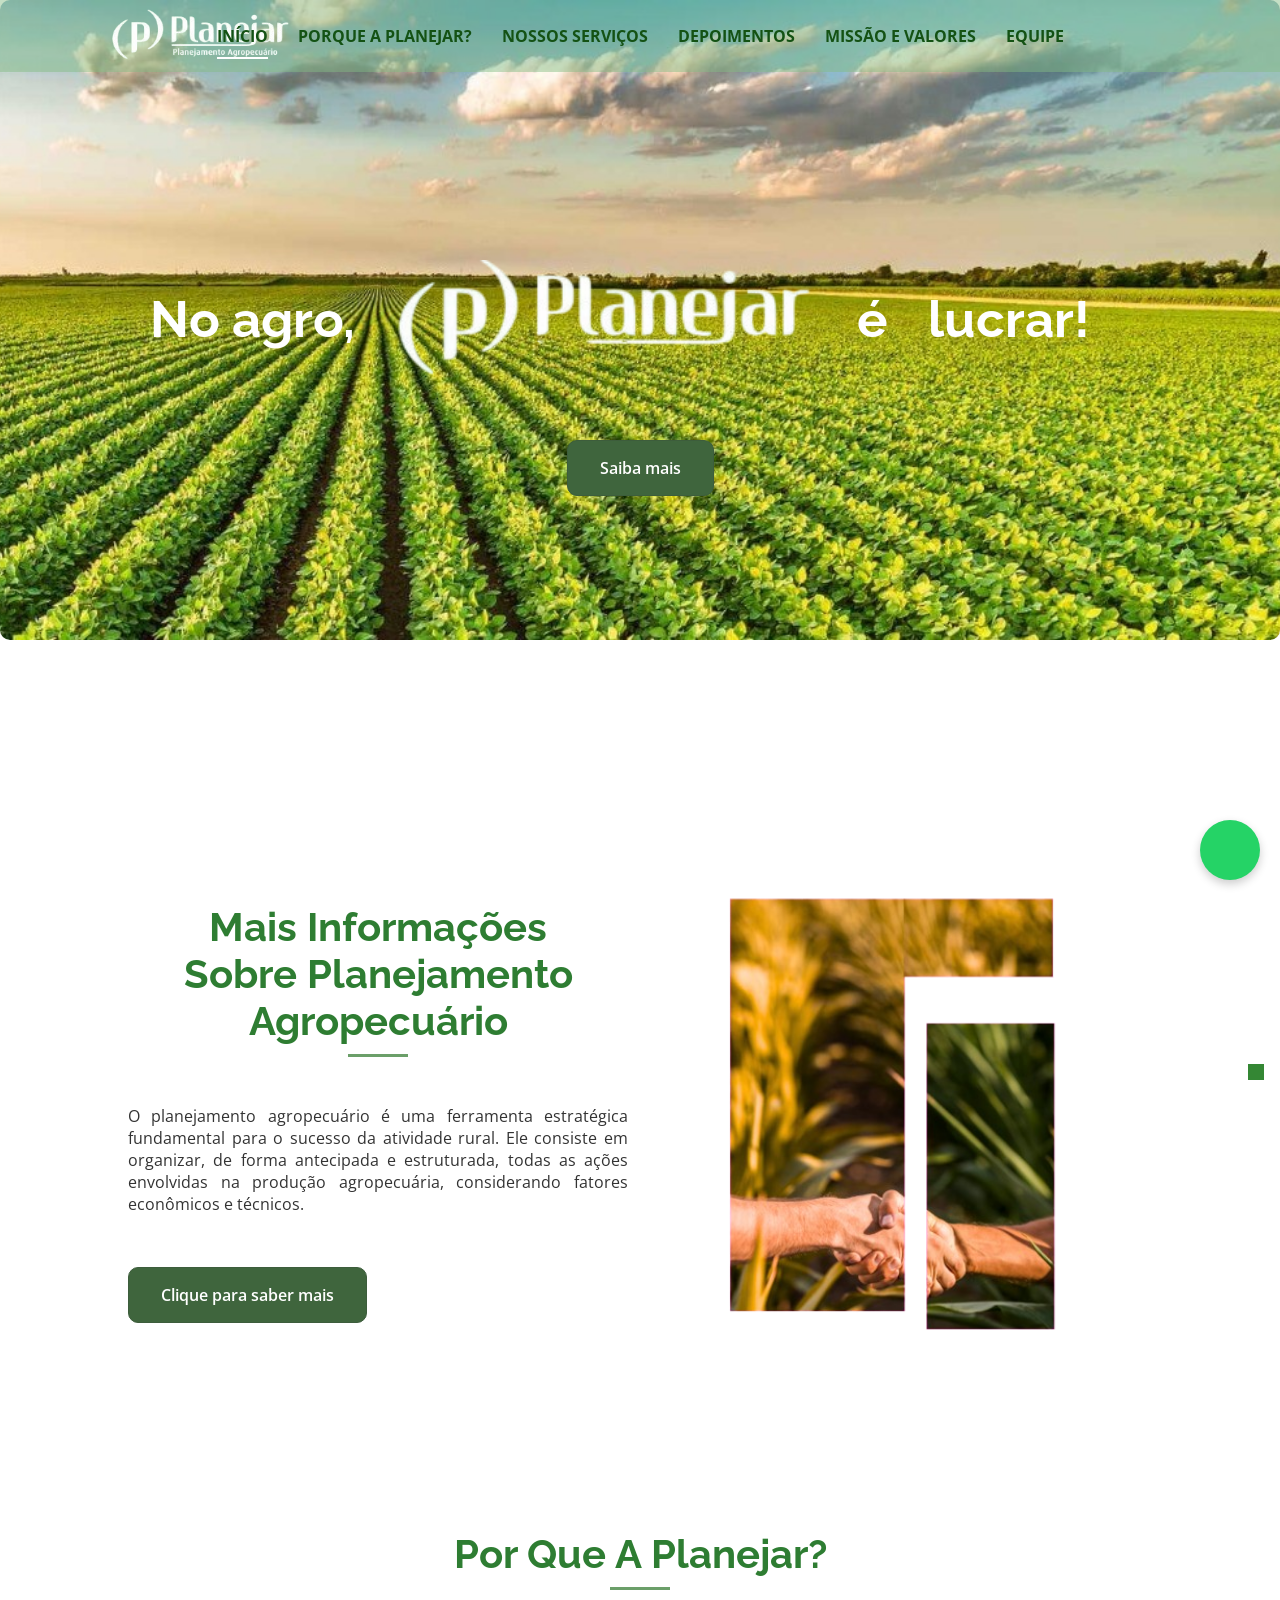
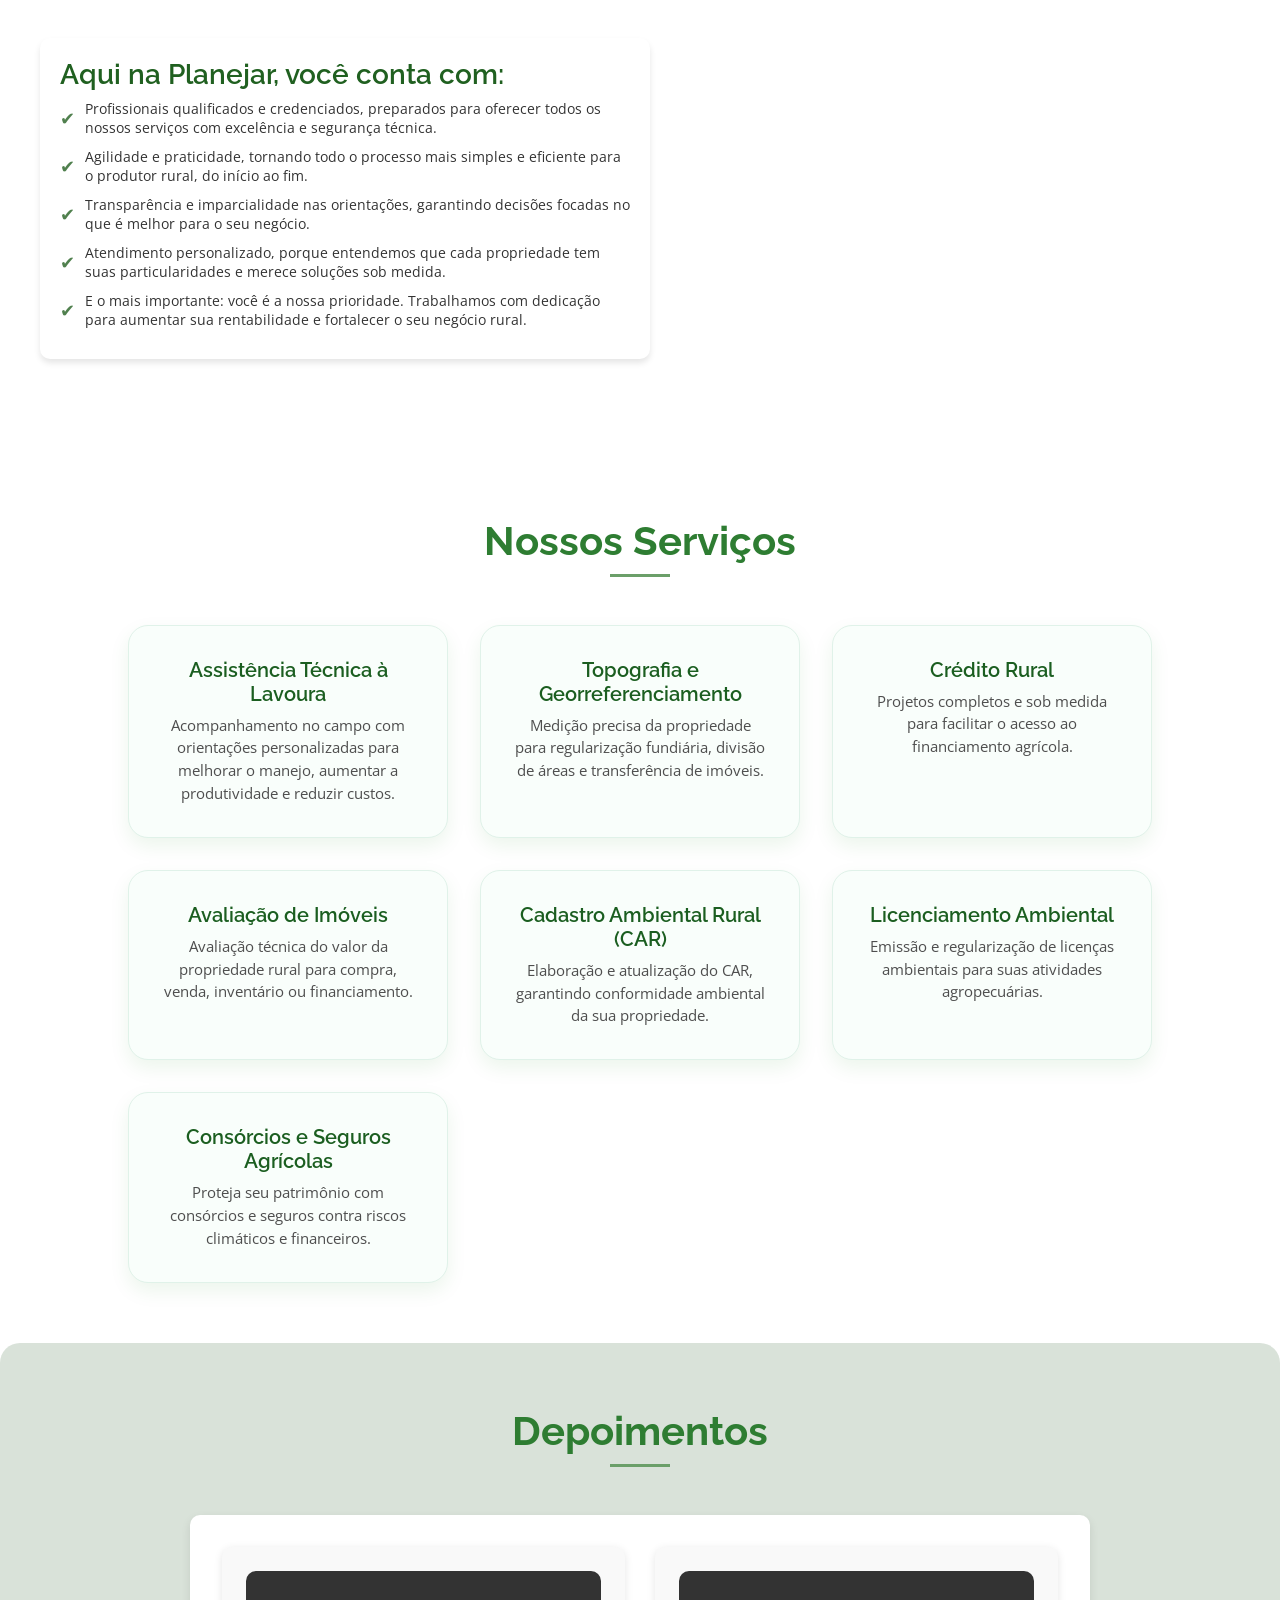
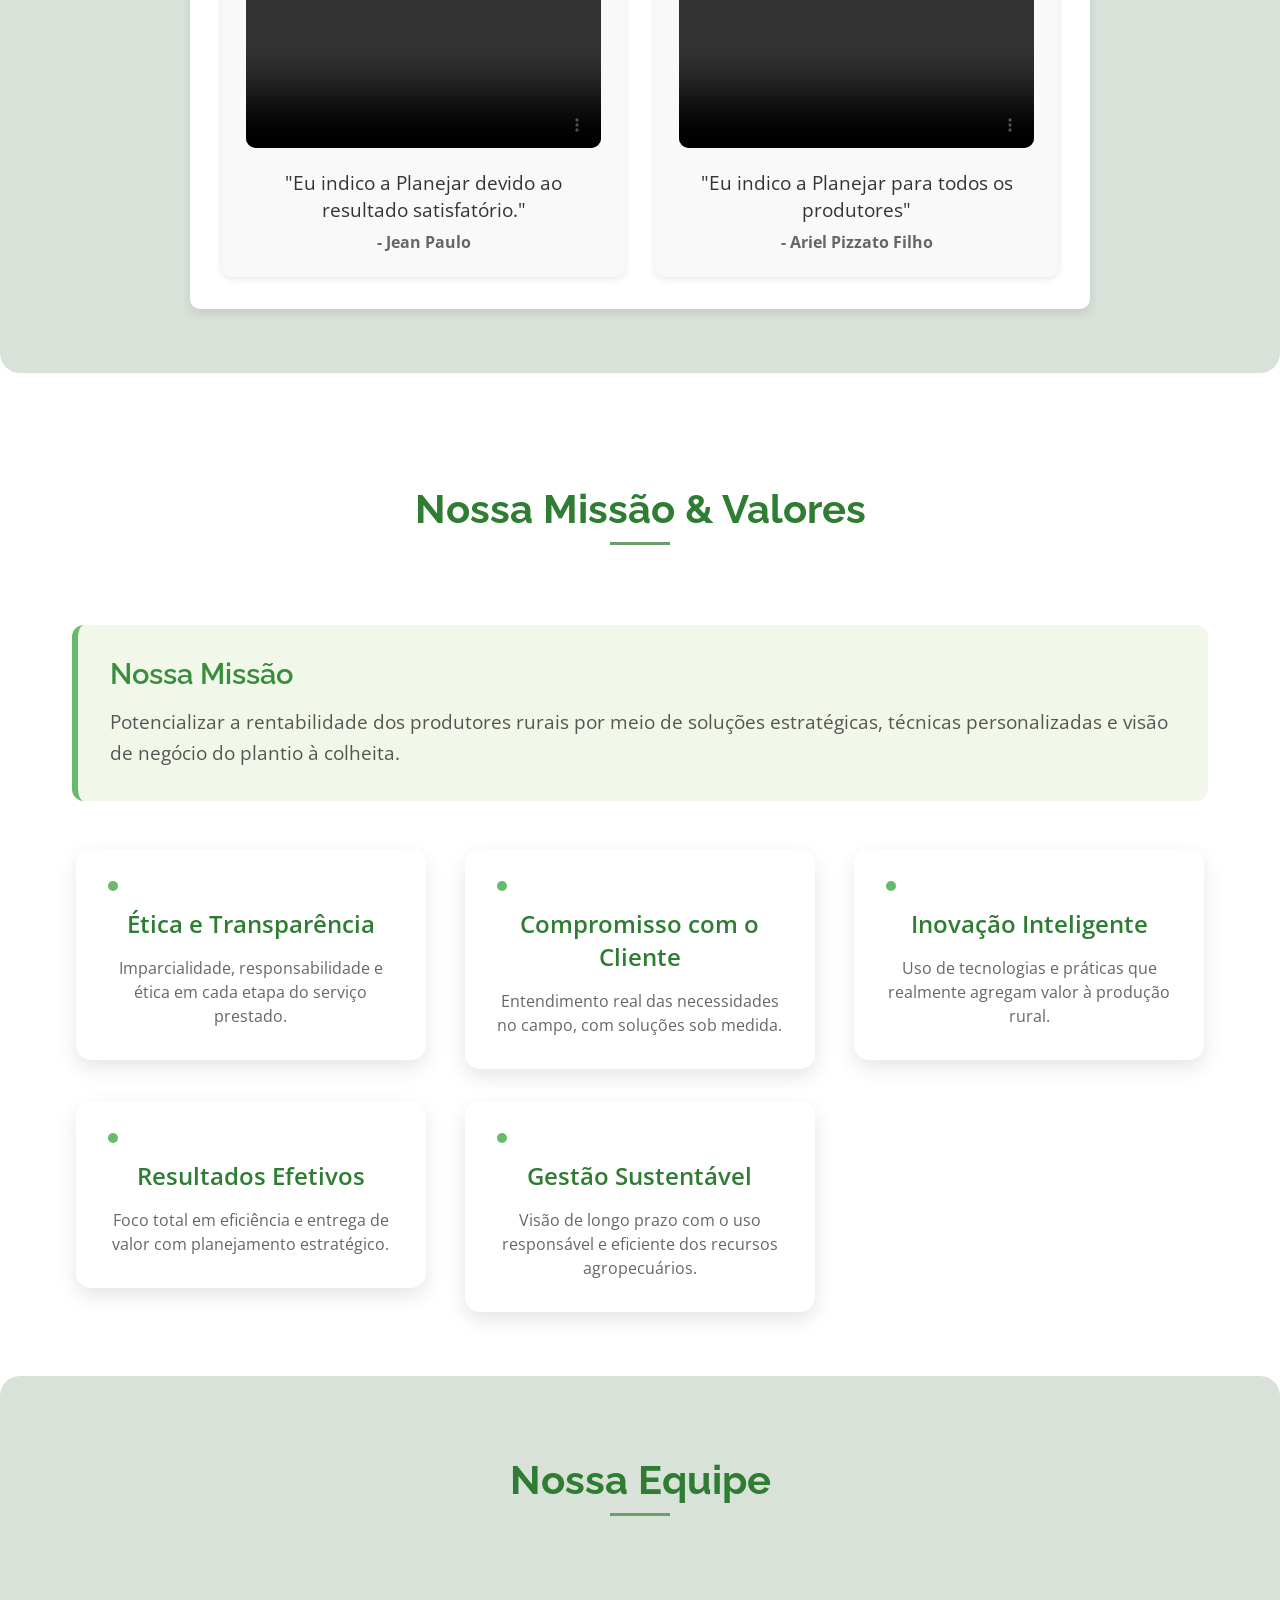
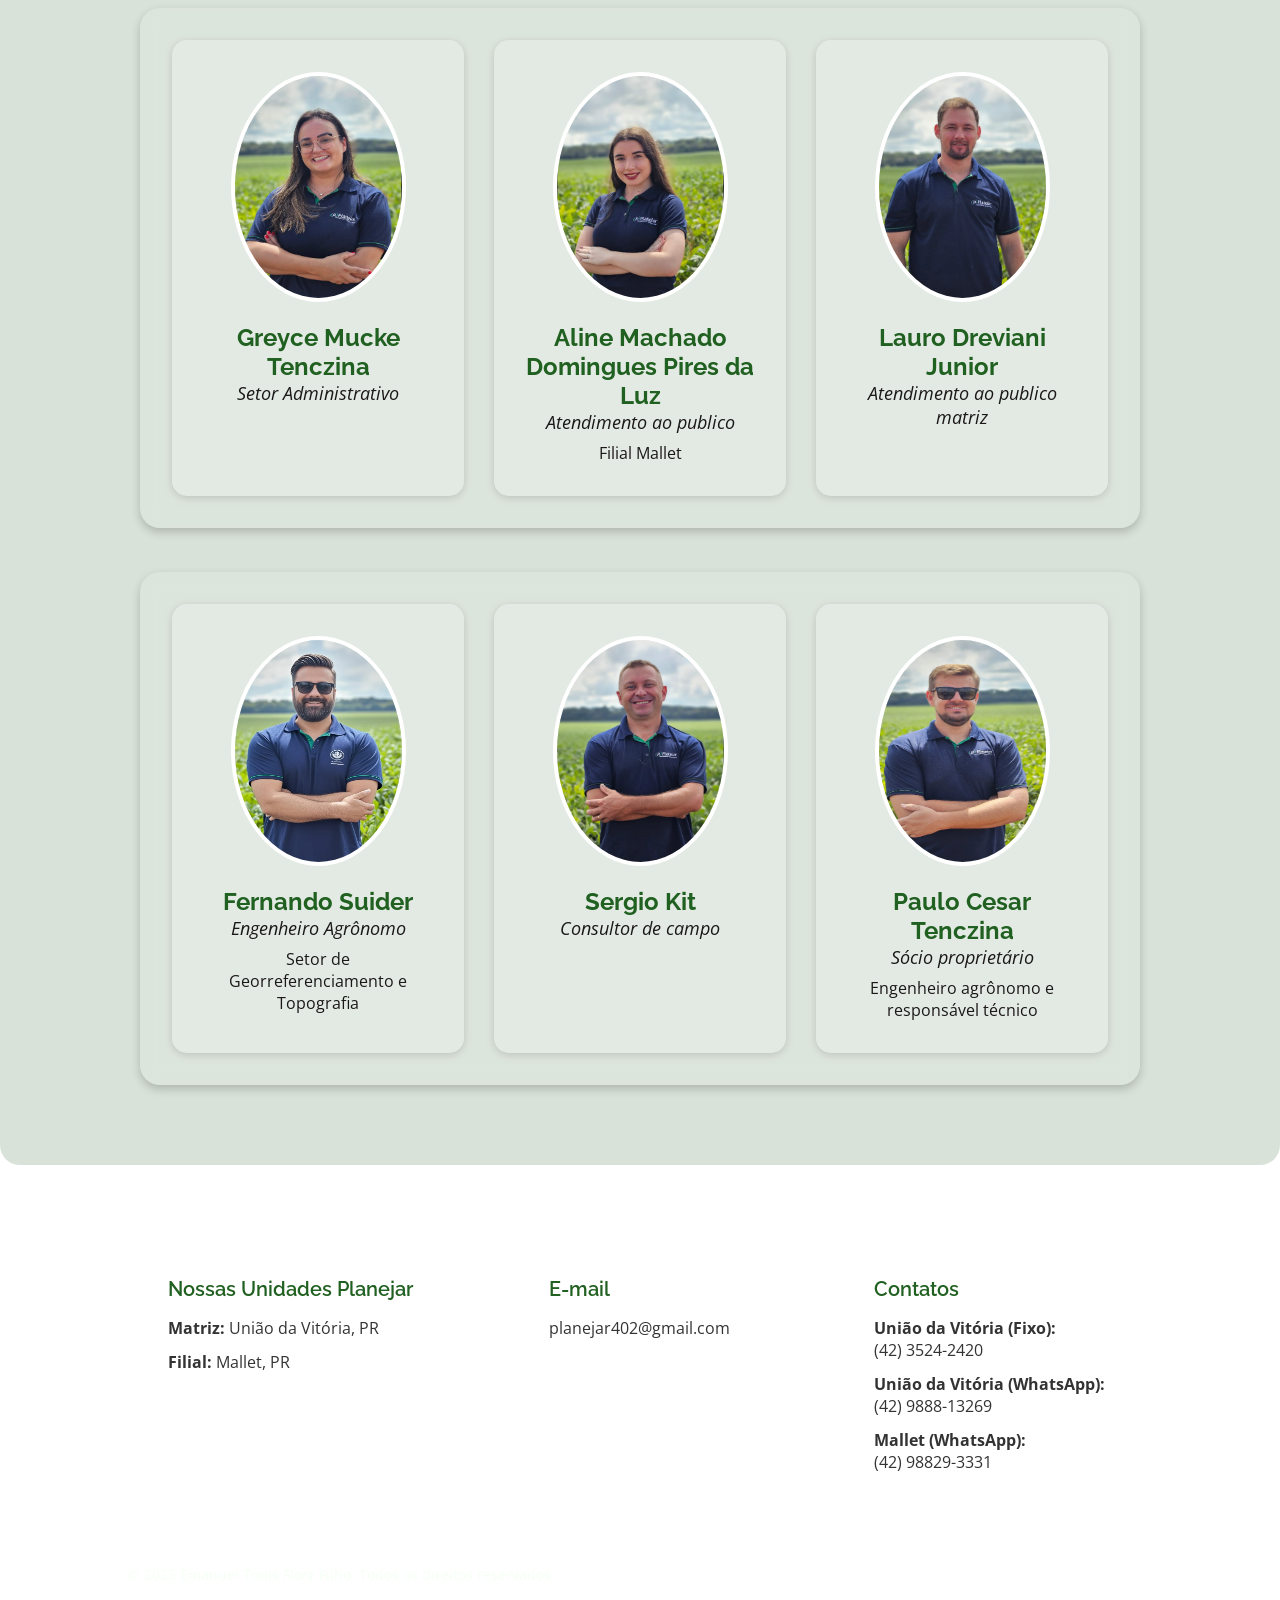
==== commit 810c28e2: "finalizando" ====
--- a/index.html
+++ b/index.html
@@ -688,90 +688,80 @@
 
 
 
-        <section class="testimonials section" id="testimonials">
-            <h2 class="section__title">Depoimentos</h2>
-            <div class="testimonials__container container">
-                <div class="testimonial">
-                    <video controls class="testimonial__video">
-                        <source src="video1.mp4" type="video/mp4">
-                        Seu navegador não suporta vídeos.
-                    </video>
-                    <p class="testimonial__text">"A Planejar transformou nossa propriedade! O planejamento foi
-                        impecável."</p>
-                    <span class="testimonial__author">- João Silva</span>
-                </div>
-                <div class="testimonial">
-                    <video controls class="testimonial__video">
-                        <source src="video2.mp4" type="video/mp4">
-                        Seu navegador não suporta vídeos.
-                    </video>
-                    <p class="testimonial__text">"Serviço de altíssima qualidade. Recomendo para todos no setor agro."
-                    </p>
-                    <span class="testimonial__author">- João Silva</span>
-                </div>
-                <div class="testimonial">
-                    <p class="testimonial__text">"A expertise da equipe nos ajudou a crescer de forma sustentável e
-                        eficiente!"</p>
-                    <span class="testimonial__author">- João Silva</span>
-                </div>
-                <div class="testimonial">
-                    <p class="testimonial__text">"Uma parceria essencial para o sucesso do nosso agronegócio."</p>
-                    <span class="testimonial__author">- João Silva</span>
-                </div>
-            </div>
-        </section>
-
-        <style>
-            .testimonials {
-                text-align: center;
-                padding: 4rem 2rem;
-                background-color: rgba(173, 191, 172, 0.459);
-                border-radius: 20px;
-            }
-
-            .testimonials__container {
-                display: grid;
-                grid-template-columns: repeat(auto-fit, minmax(280px, 1fr));
-                gap: 30px;
-                max-width: 900px;
-                margin: 0 auto;
-                padding: 2rem;
-                background: #ffffff;
-                box-shadow: 0 4px 10px rgba(0, 0, 0, 0.1);
-                border-radius: 10px;
-            }
-
-            .testimonial {
-                background: #f9f9f9;
-                padding: 1.5rem;
-                border-radius: 10px;
-                box-shadow: 0 2px 8px rgba(0, 0, 0, 0.1);
-            }
-
-            .testimonial__video {
-                width: 100%;
-                border-radius: 10px;
-                margin-bottom: 1rem;
-            }
-
-            .testimonial__text {
-                font-size: 1.2rem;
-                color: #333;
-                margin-bottom: 0.5rem;
-            }
-
-            .testimonial__author {
-                font-size: 1rem;
-                color: #666;
-                font-weight: bold;
-            }
-
-            @media (max-width: 768px) {
-                .testimonials__container {
-                    grid-template-columns: 1fr;
-                }
-            }
-        </style>
+      <section class="testimonials section" id="testimonials">
+    <h2 class="section__title">Depoimentos</h2>
+    <div class="testimonials__container container">
+        <div class="testimonial">
+            <video controls class="testimonial__video">
+                <source src="assets/video/video1.mp4" type="video/mp4">
+                Seu navegador não suporta vídeos.
+            </video>
+            <p class="testimonial__text">"Eu indico a Planejar devido ao resultado satisfatório."</p>
+            <span class="testimonial__author">- Jean Paulo</span>
+        </div>
+        <div class="testimonial">
+            <video controls class="testimonial__video">
+                <source src="assets/video/video2.mp4" type="video/mp4">
+                Seu navegador não suporta vídeos.
+            </video>
+            <p class="testimonial__text">"Eu indico a Planejar para todos os produtores"
+            </p>
+            <span class="testimonial__author">- Ariel Pizzato Filho</span>
+        </div>
+    </div>
+</section>
+
+<style>
+    .testimonials {
+        text-align: center;
+        padding: 4rem 2rem;
+        background-color: rgba(173, 191, 172, 0.459);
+        border-radius: 20px;
+    }
+
+    .testimonials__container {
+        display: grid;
+        grid-template-columns: repeat(auto-fit, minmax(280px, 1fr));
+        gap: 30px;
+        max-width: 900px;
+        margin: 0 auto;
+        padding: 2rem;
+        background: #ffffff;
+        box-shadow: 0 4px 10px rgba(0, 0, 0, 0.1);
+        border-radius: 10px;
+    }
+
+    .testimonial {
+        background: #f9f9f9;
+        padding: 1.5rem;
+        border-radius: 10px;
+        box-shadow: 0 2px 8px rgba(0, 0, 0, 0.1);
+    }
+
+    .testimonial__video {
+        width: 100%;
+        border-radius: 10px;
+        margin-bottom: 1rem;
+    }
+
+    .testimonial__text {
+        font-size: 1.2rem;
+        color: #333;
+        margin-bottom: 0.5rem;
+    }
+
+    .testimonial__author {
+        font-size: 1rem;
+        color: #666;
+        font-weight: bold;
+    }
+
+    @media (max-width: 768px) {
+        .testimonials__container {
+            grid-template-columns: 1fr;
+        }
+    }
+</style>
 
         <section class="values section" id="valores">
             <h2 class="section__title">Nossa Missão & Valores</h2>
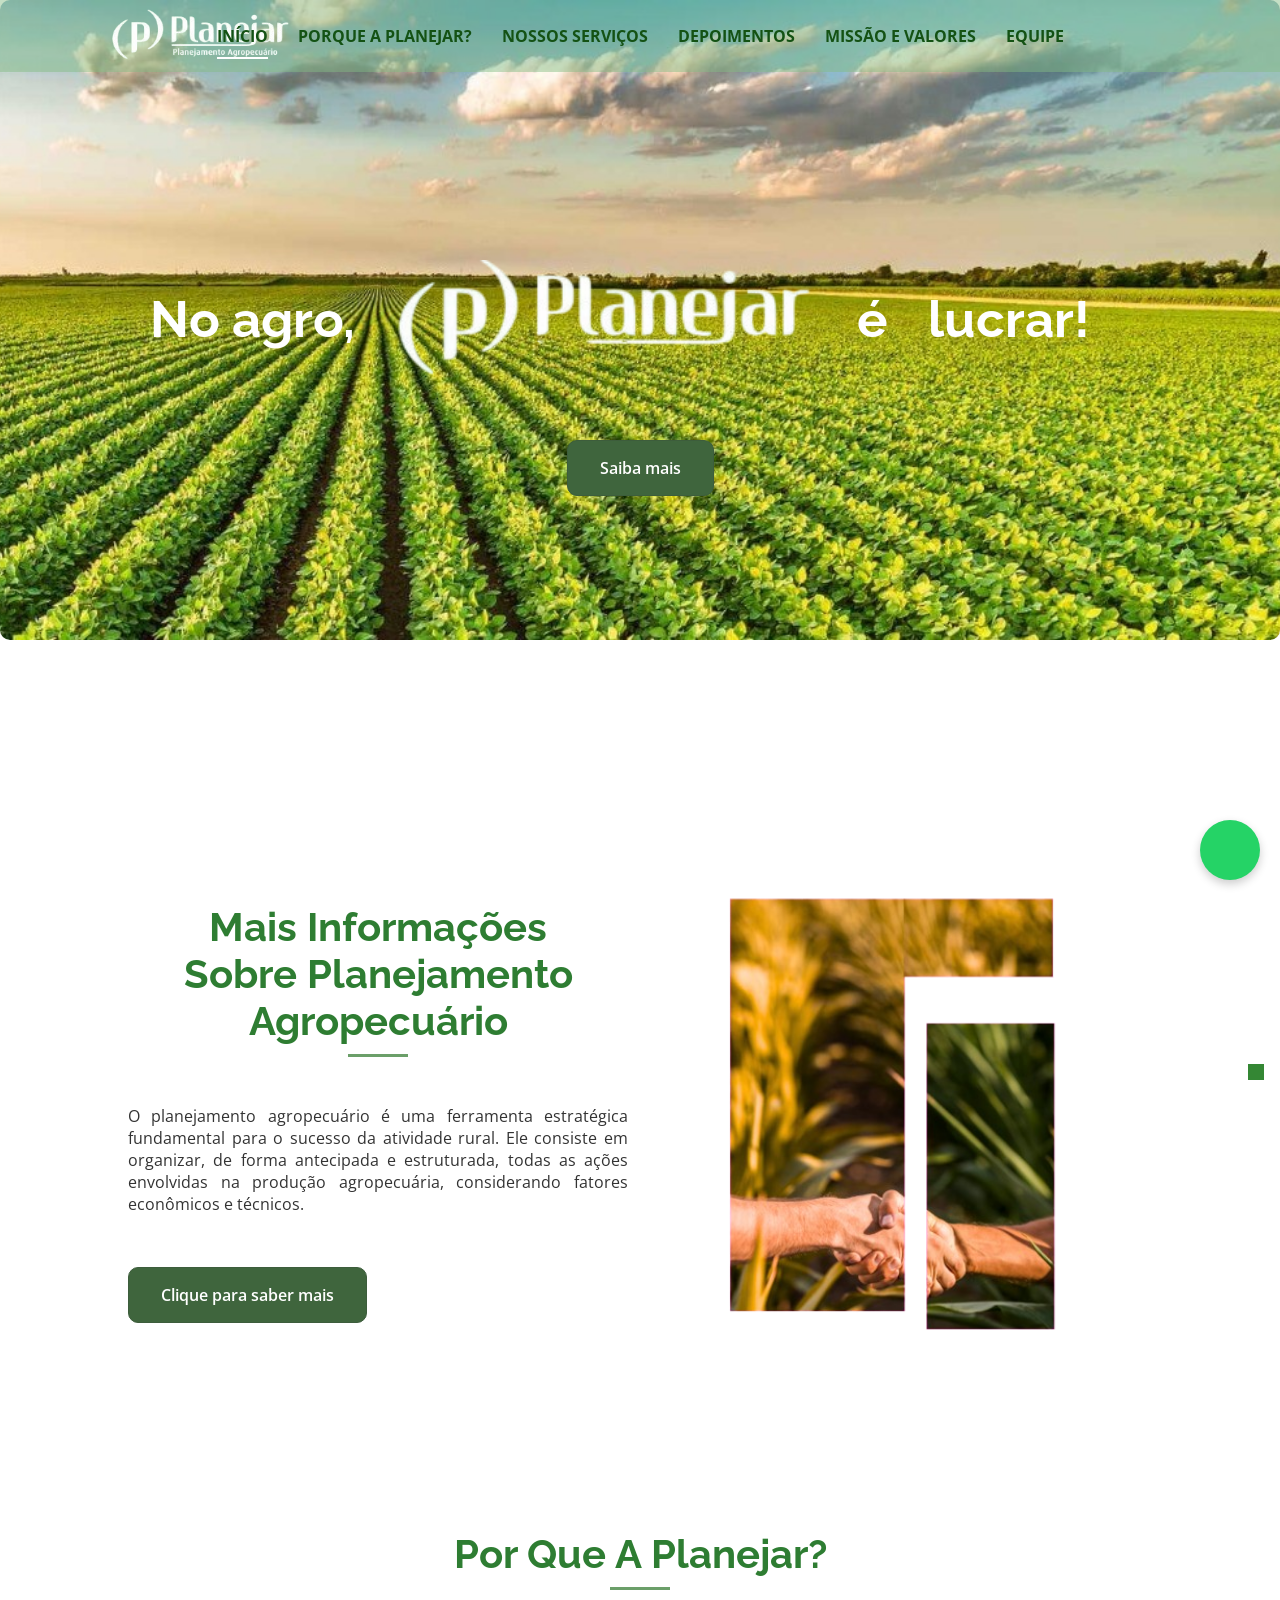
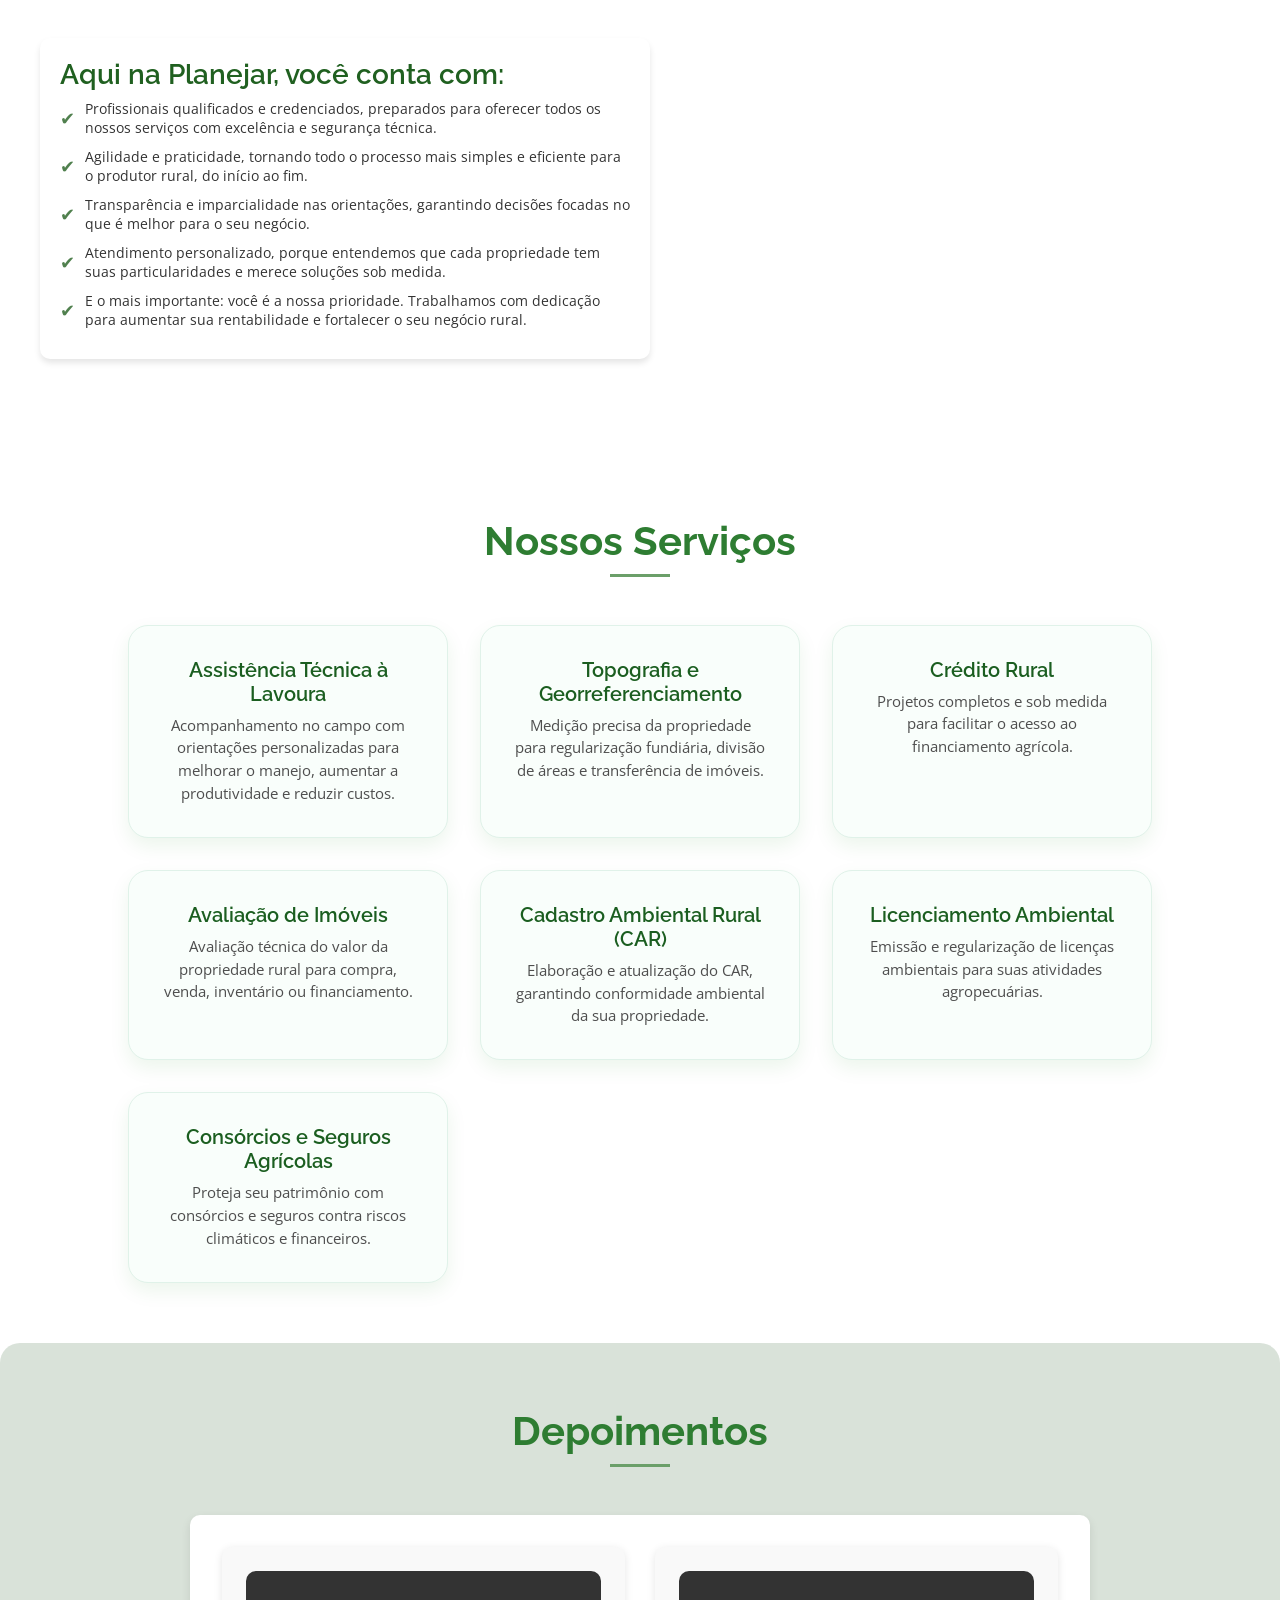
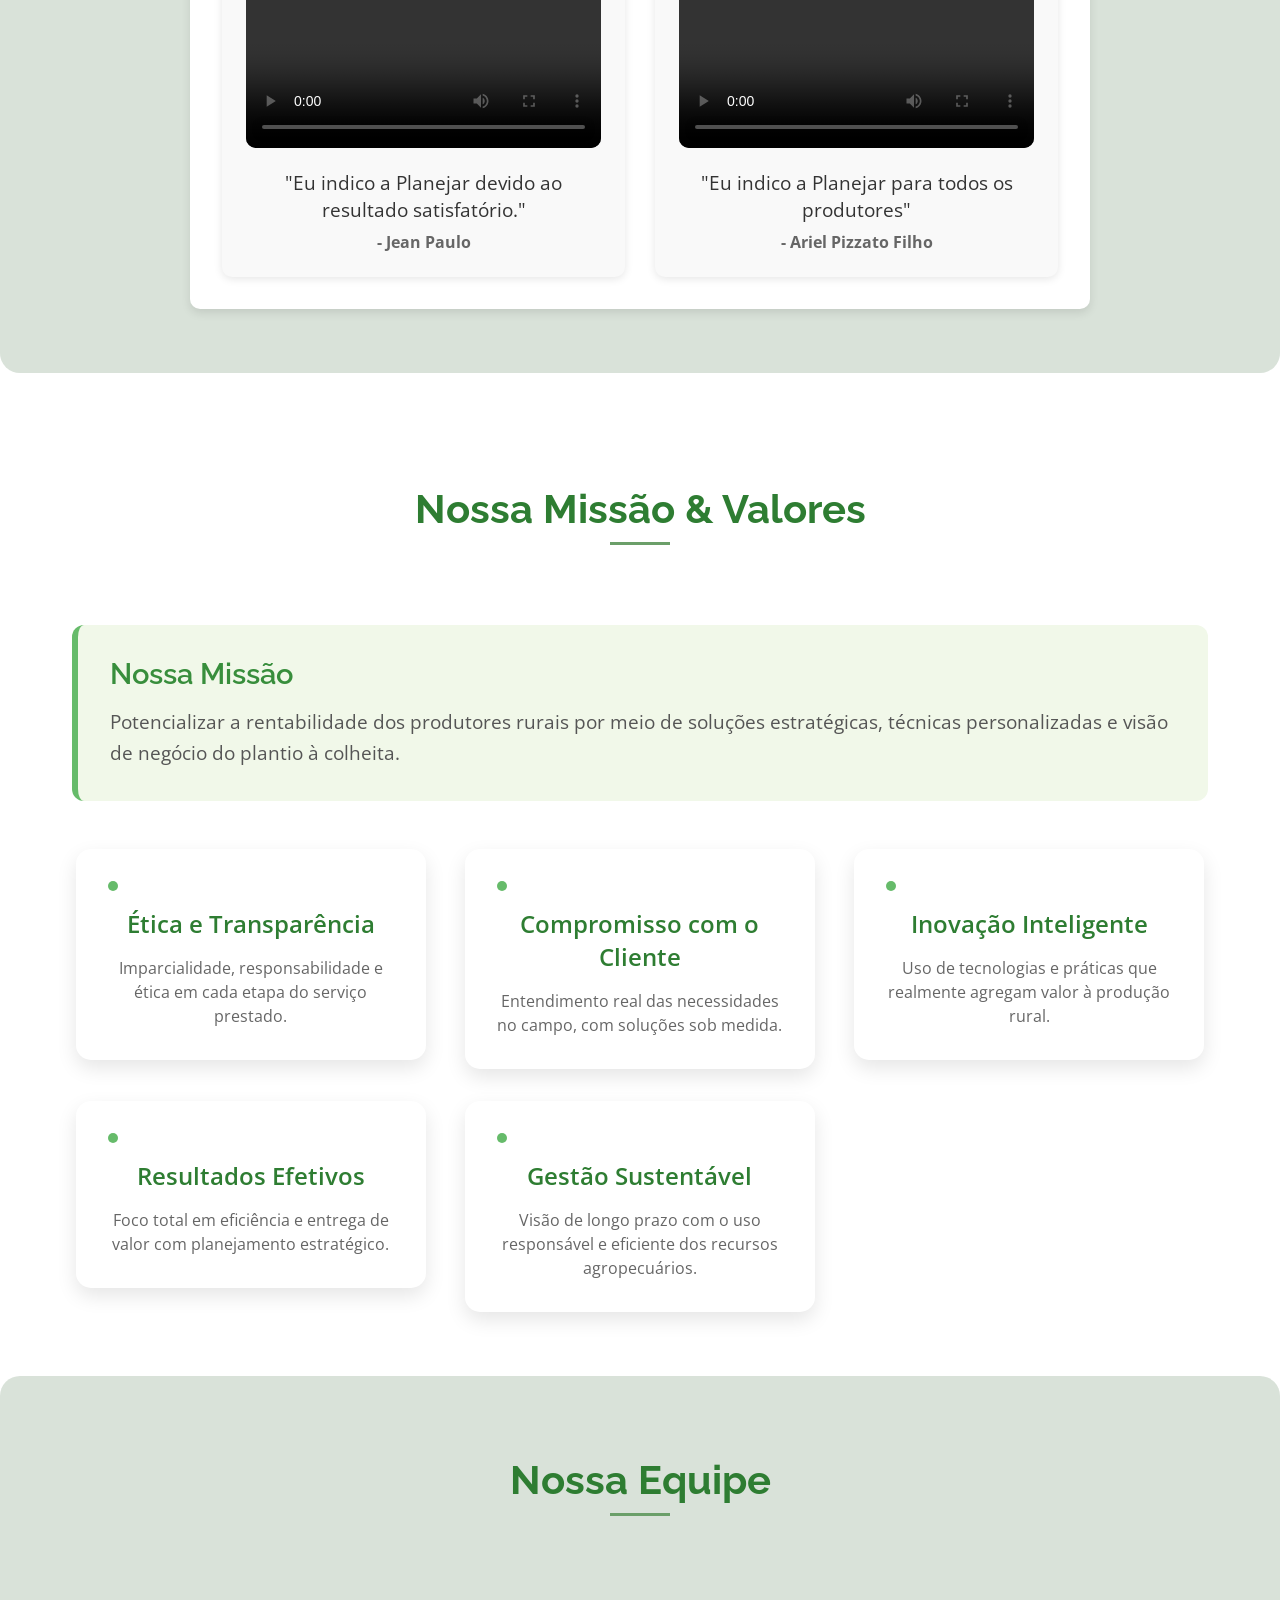
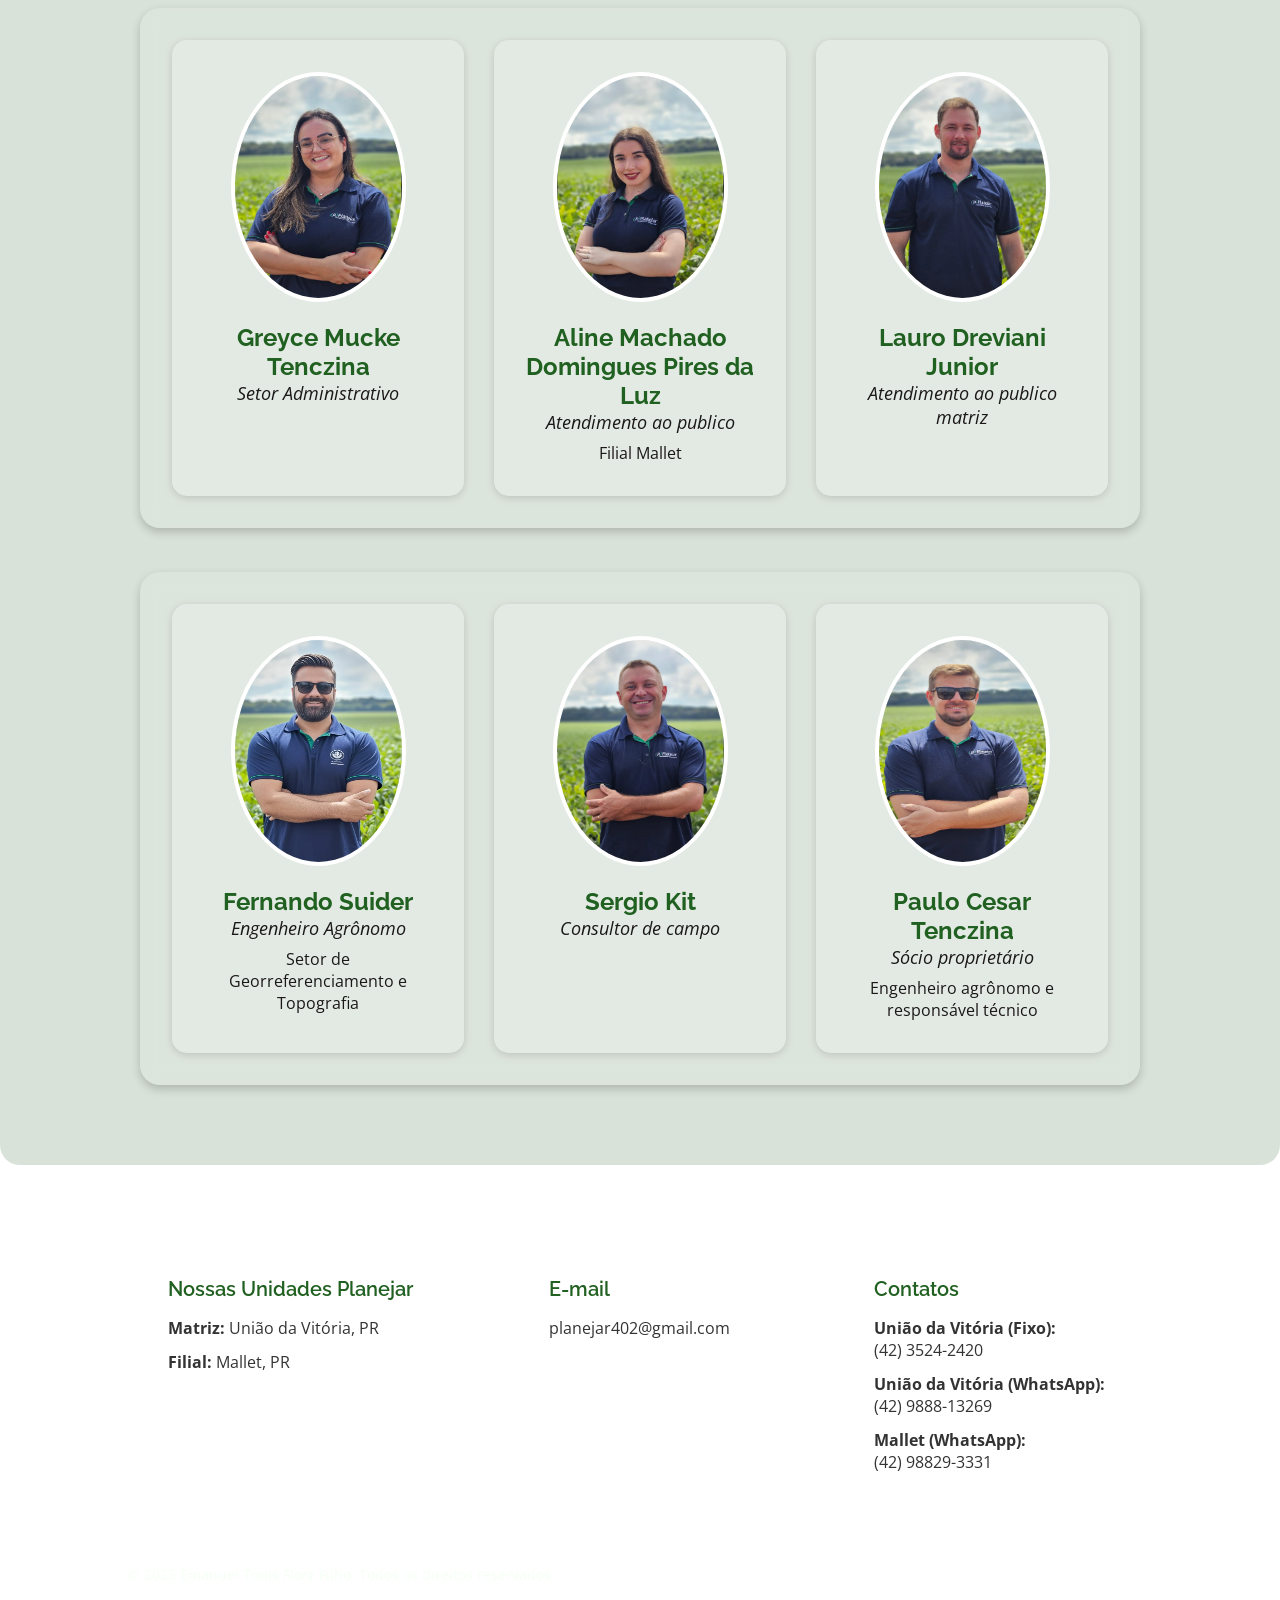
==== commit 4caad77a: "finalizando" ====
--- a/index.html
+++ b/index.html
@@ -12,6 +12,8 @@
     <!--=============== CSS ===============-->
     <link rel="stylesheet" href="assets/css/styles.css">
     <link rel="stylesheet" href="assets/css/body.css">
+    <link href="https://unpkg.com/aos@2.3.1/dist/aos.css" rel="stylesheet">
+    <script src="https://unpkg.com/aos@2.3.1/dist/aos.js"></script>
     <title>Planejar Planejamento Agropecuário</title>
 </head>
 
@@ -688,125 +690,129 @@
 
 
 
-      <section class="testimonials section" id="testimonials">
-    <h2 class="section__title">Depoimentos</h2>
-    <div class="testimonials__container container">
-        <div class="testimonial">
-            <video controls class="testimonial__video">
-                <source src="assets/video/video1.mp4" type="video/mp4">
-                Seu navegador não suporta vídeos.
-            </video>
-            <p class="testimonial__text">"Eu indico a Planejar devido ao resultado satisfatório."</p>
-            <span class="testimonial__author">- Jean Paulo</span>
+        <section class="testimonials section" id="testimonials">
+            <h2 class="section__title">Depoimentos</h2>
+            <div class="testimonials__container container">
+                <div class="testimonial">
+                    <video controls class="testimonial__video">
+                        <source src="assets/video/video1.mp4" type="video/mp4">
+                        Seu navegador não suporta vídeos.
+                    </video>
+                    <p class="testimonial__text">"Eu indico a Planejar devido ao resultado satisfatório."</p>
+                    <span class="testimonial__author">- Jean Paulo</span>
+                </div>
+                <div class="testimonial">
+                    <video controls class="testimonial__video">
+                        <source src="assets/video/video2.mp4" type="video/mp4">
+                        Seu navegador não suporta vídeos.
+                    </video>
+                    <p class="testimonial__text">"Eu indico a Planejar para todos os produtores"
+                    </p>
+                    <span class="testimonial__author">- Ariel Pizzato Filho</span>
+                </div>
+            </div>
+        </section>
+
+        <style>
+            .testimonials {
+                text-align: center;
+                padding: 4rem 2rem;
+                background-color: rgba(173, 191, 172, 0.459);
+                border-radius: 20px;
+            }
+
+            .testimonials__container {
+                display: grid;
+                grid-template-columns: repeat(auto-fit, minmax(280px, 1fr));
+                gap: 30px;
+                max-width: 900px;
+                margin: 0 auto;
+                padding: 2rem;
+                background: #ffffff;
+                box-shadow: 0 4px 10px rgba(0, 0, 0, 0.1);
+                border-radius: 10px;
+            }
+
+            .testimonial {
+                background: #f9f9f9;
+                padding: 1.5rem;
+                border-radius: 10px;
+                box-shadow: 0 2px 8px rgba(0, 0, 0, 0.1);
+            }
+
+            .testimonial__video {
+                width: 100%;
+                border-radius: 10px;
+                margin-bottom: 1rem;
+            }
+
+            .testimonial__text {
+                font-size: 1.2rem;
+                color: #333;
+                margin-bottom: 0.5rem;
+            }
+
+            .testimonial__author {
+                font-size: 1rem;
+                color: #666;
+                font-weight: bold;
+            }
+
+            @media (max-width: 768px) {
+                .testimonials__container {
+                    grid-template-columns: 1fr;
+                }
+            }
+        </style>
+
+
+        <link href="https://cdn.jsdelivr.net/npm/aos@2.3.4/dist/aos.css" rel="stylesheet">
+
+       <section class="values section" id="valores">
+    <h2 class="section__title">Nossa Missão & Valores</h2>
+    <div class="values__container container">
+
+        <div class="mission__block" data-aos="fade-up">
+            <h3 class="mission__title">Nossa Missão</h3>
+            <p class="mission__text">
+                Potencializar a rentabilidade dos produtores rurais por meio de soluções estratégicas, técnicas
+                personalizadas e visão de negócio do plantio à colheita.
+            </p>
         </div>
-        <div class="testimonial">
-            <video controls class="testimonial__video">
-                <source src="assets/video/video2.mp4" type="video/mp4">
-                Seu navegador não suporta vídeos.
-            </video>
-            <p class="testimonial__text">"Eu indico a Planejar para todos os produtores"
-            </p>
-            <span class="testimonial__author">- Ariel Pizzato Filho</span>
+
+        <div class="values__grid">
+            <div class="value__card" data-aos="fade-up">
+                <div class="icon-circle"><i class="fas fa-balance-scale"></i></div>
+                <h4>Ética e Transparência</h4>
+                <p>Imparcialidade, responsabilidade e ética em cada etapa do serviço prestado.</p>
+            </div>
+
+            <div class="value__card" data-aos="fade-up">
+                <div class="icon-circle"><i class="fas fa-handshake"></i></div>
+                <h4>Compromisso com o Cliente</h4>
+                <p>Entendimento real das necessidades no campo, com soluções sob medida.</p>
+            </div>
+
+            <div class="value__card" data-aos="fade-up">
+                <div class="icon-circle"><i class="fas fa-lightbulb"></i></div>
+                <h4>Inovação Inteligente</h4>
+                <p>Uso de tecnologias e práticas que realmente agregam valor à produção rural.</p>
+            </div>
+
+            <div class="value__card" data-aos="fade-up">
+                <div class="icon-circle"><i class="fas fa-chart-line"></i></div>
+                <h4>Resultados Efetivos</h4>
+                <p>Foco total em eficiência e entrega de valor com planejamento estratégico.</p>
+            </div>
+
+            <div class="value__card" data-aos="fade-up">
+                <div class="icon-circle"><i class="fas fa-seedling"></i></div>
+                <h4>Gestão Sustentável</h4>
+                <p>Visão de longo prazo com o uso responsável e eficiente dos recursos agropecuários.</p>
+            </div>
         </div>
     </div>
 </section>
-
-<style>
-    .testimonials {
-        text-align: center;
-        padding: 4rem 2rem;
-        background-color: rgba(173, 191, 172, 0.459);
-        border-radius: 20px;
-    }
-
-    .testimonials__container {
-        display: grid;
-        grid-template-columns: repeat(auto-fit, minmax(280px, 1fr));
-        gap: 30px;
-        max-width: 900px;
-        margin: 0 auto;
-        padding: 2rem;
-        background: #ffffff;
-        box-shadow: 0 4px 10px rgba(0, 0, 0, 0.1);
-        border-radius: 10px;
-    }
-
-    .testimonial {
-        background: #f9f9f9;
-        padding: 1.5rem;
-        border-radius: 10px;
-        box-shadow: 0 2px 8px rgba(0, 0, 0, 0.1);
-    }
-
-    .testimonial__video {
-        width: 100%;
-        border-radius: 10px;
-        margin-bottom: 1rem;
-    }
-
-    .testimonial__text {
-        font-size: 1.2rem;
-        color: #333;
-        margin-bottom: 0.5rem;
-    }
-
-    .testimonial__author {
-        font-size: 1rem;
-        color: #666;
-        font-weight: bold;
-    }
-
-    @media (max-width: 768px) {
-        .testimonials__container {
-            grid-template-columns: 1fr;
-        }
-    }
-</style>
-
-        <section class="values section" id="valores">
-            <h2 class="section__title">Nossa Missão & Valores</h2>
-            <div class="values__container container">
-
-                <div class="mission__block" data-sr>
-                    <h3 class="mission__title">Nossa Missão</h3>
-                    <p class="mission__text">
-                        Potencializar a rentabilidade dos produtores rurais por meio de soluções estratégicas, técnicas
-                        personalizadas e visão de negócio do plantio à colheita.
-                    </p>
-                </div>
-
-                <div class="values__grid">
-                    <div class="value__card" data-sr>
-                        <div class="icon-circle"><i class="fas fa-balance-scale"></i></div>
-                        <h4>Ética e Transparência</h4>
-                        <p>Imparcialidade, responsabilidade e ética em cada etapa do serviço prestado.</p>
-                    </div>
-
-                    <div class="value__card" data-sr>
-                        <div class="icon-circle"><i class="fas fa-handshake"></i></div>
-                        <h4>Compromisso com o Cliente</h4>
-                        <p>Entendimento real das necessidades no campo, com soluções sob medida.</p>
-                    </div>
-
-                    <div class="value__card" data-sr>
-                        <div class="icon-circle"><i class="fas fa-lightbulb"></i></div>
-                        <h4>Inovação Inteligente</h4>
-                        <p>Uso de tecnologias e práticas que realmente agregam valor à produção rural.</p>
-                    </div>
-                    <div class="value__card" data-sr>
-                        <div class="icon-circle"><i class="fas fa-chart-line"></i></div>
-                        <h4>Resultados Efetivos</h4>
-                        <p>Foco total em eficiência e entrega de valor com planejamento estratégico.</p>
-                    </div>
-
-                    <div class="value__card" data-sr>
-                        <div class="icon-circle"><i class="fas fa-seedling"></i></div>
-                        <h4>Gestão Sustentável</h4>
-                        <p>Visão de longo prazo com o uso responsável e eficiente dos recursos agropecuários.</p>
-                    </div>
-                </div>
-            </div>
-        </section>
 
 
 
@@ -1213,6 +1219,16 @@
 
         <!--=============== MAIN JS ===============-->
         <script src="assets/js/main.js"></script>
+
+        <!-- AOS JS -->
+        <script src="https://cdn.jsdelivr.net/npm/aos@2.3.4/dist/aos.js"></script>
+        <script>
+            AOS.init({
+                duration: 1000, // Duração da animação em milissegundos
+                once: true      // Faz a animação acontecer apenas uma vez
+            });
+        </script>
+
 </body>
 
 </html>
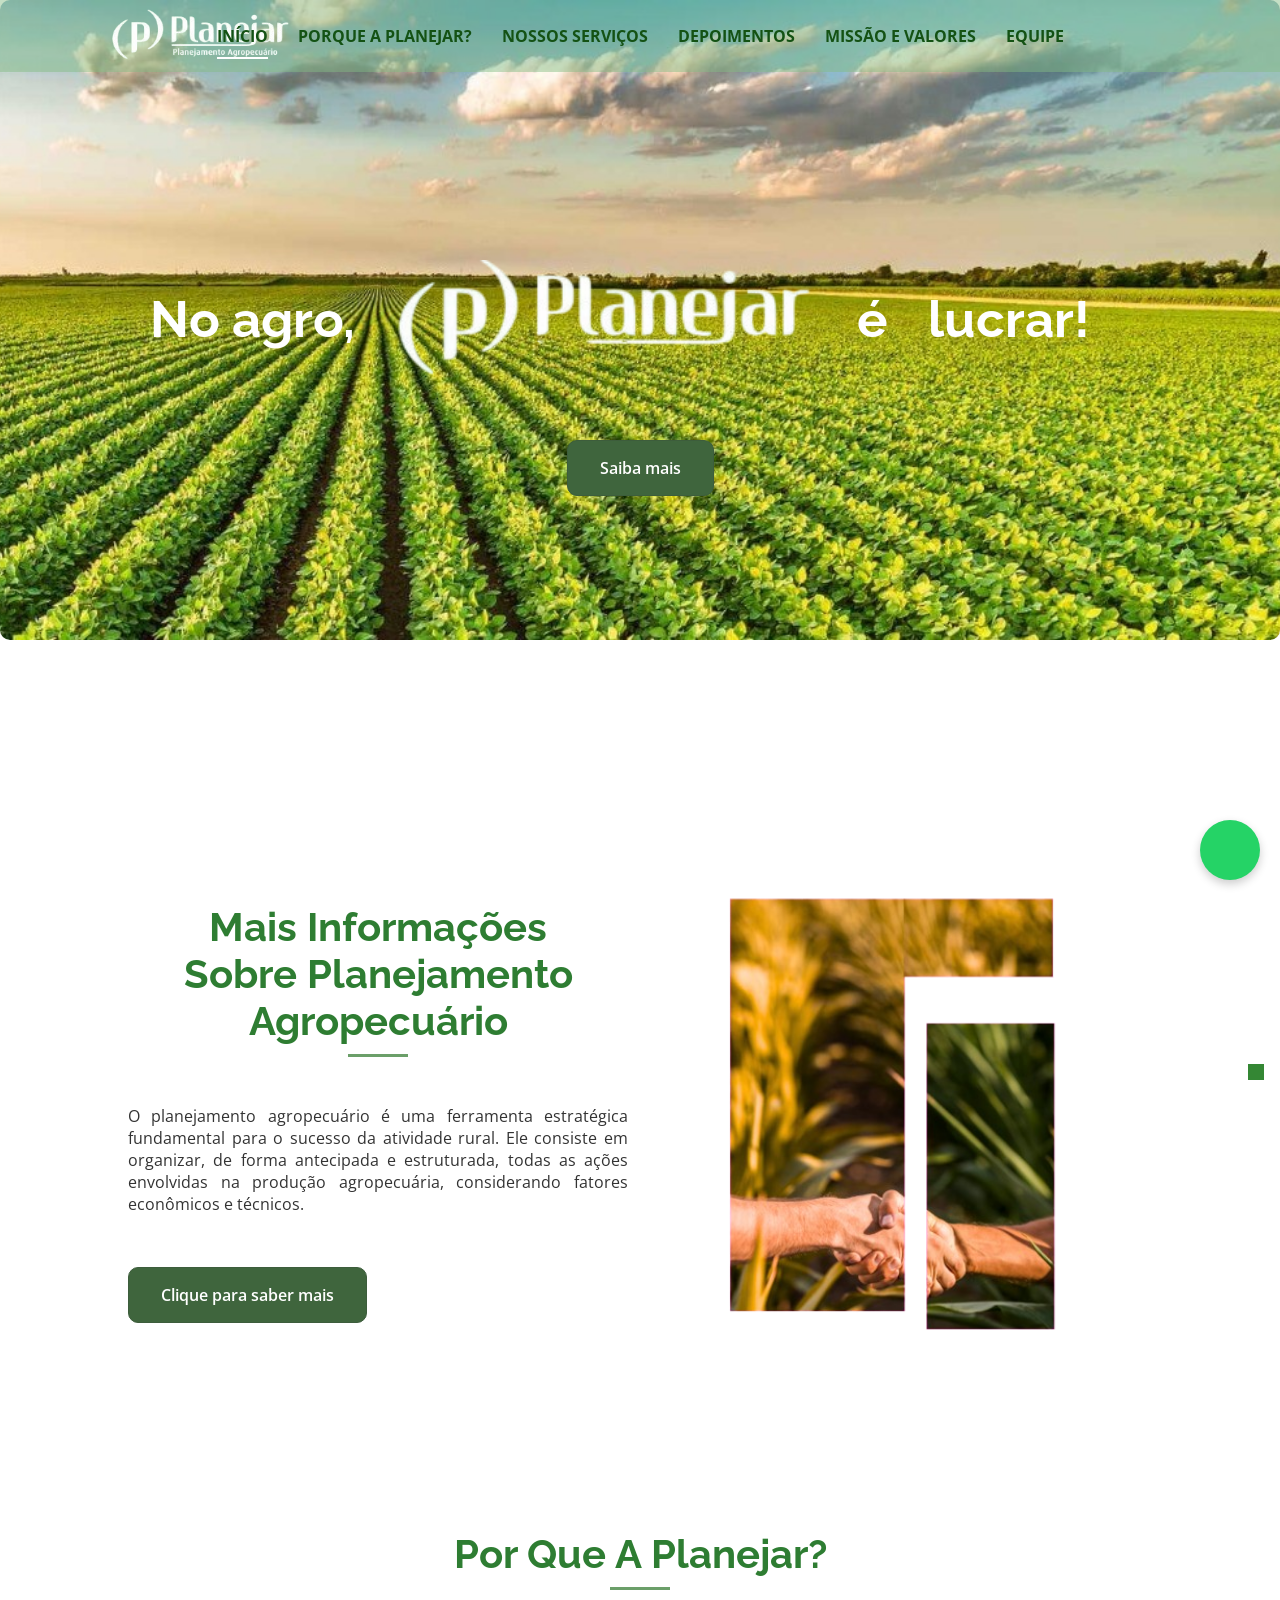
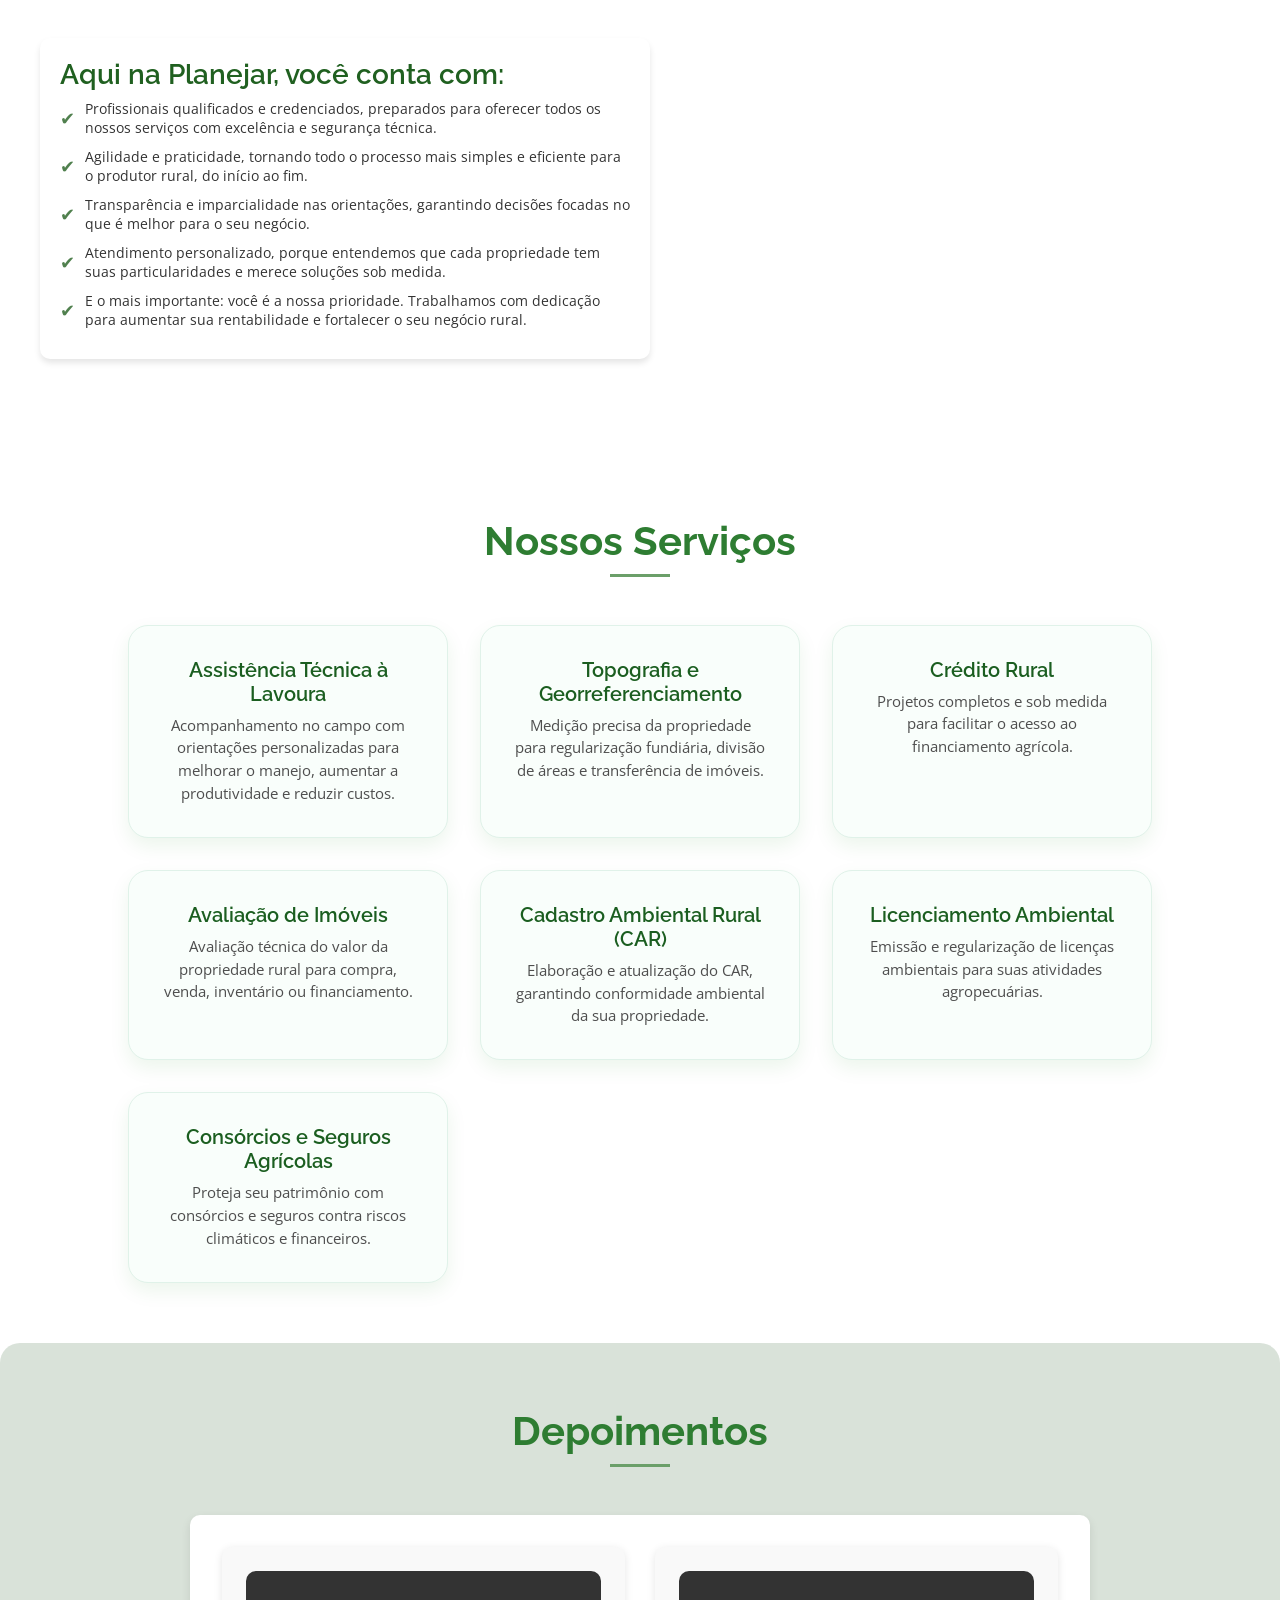
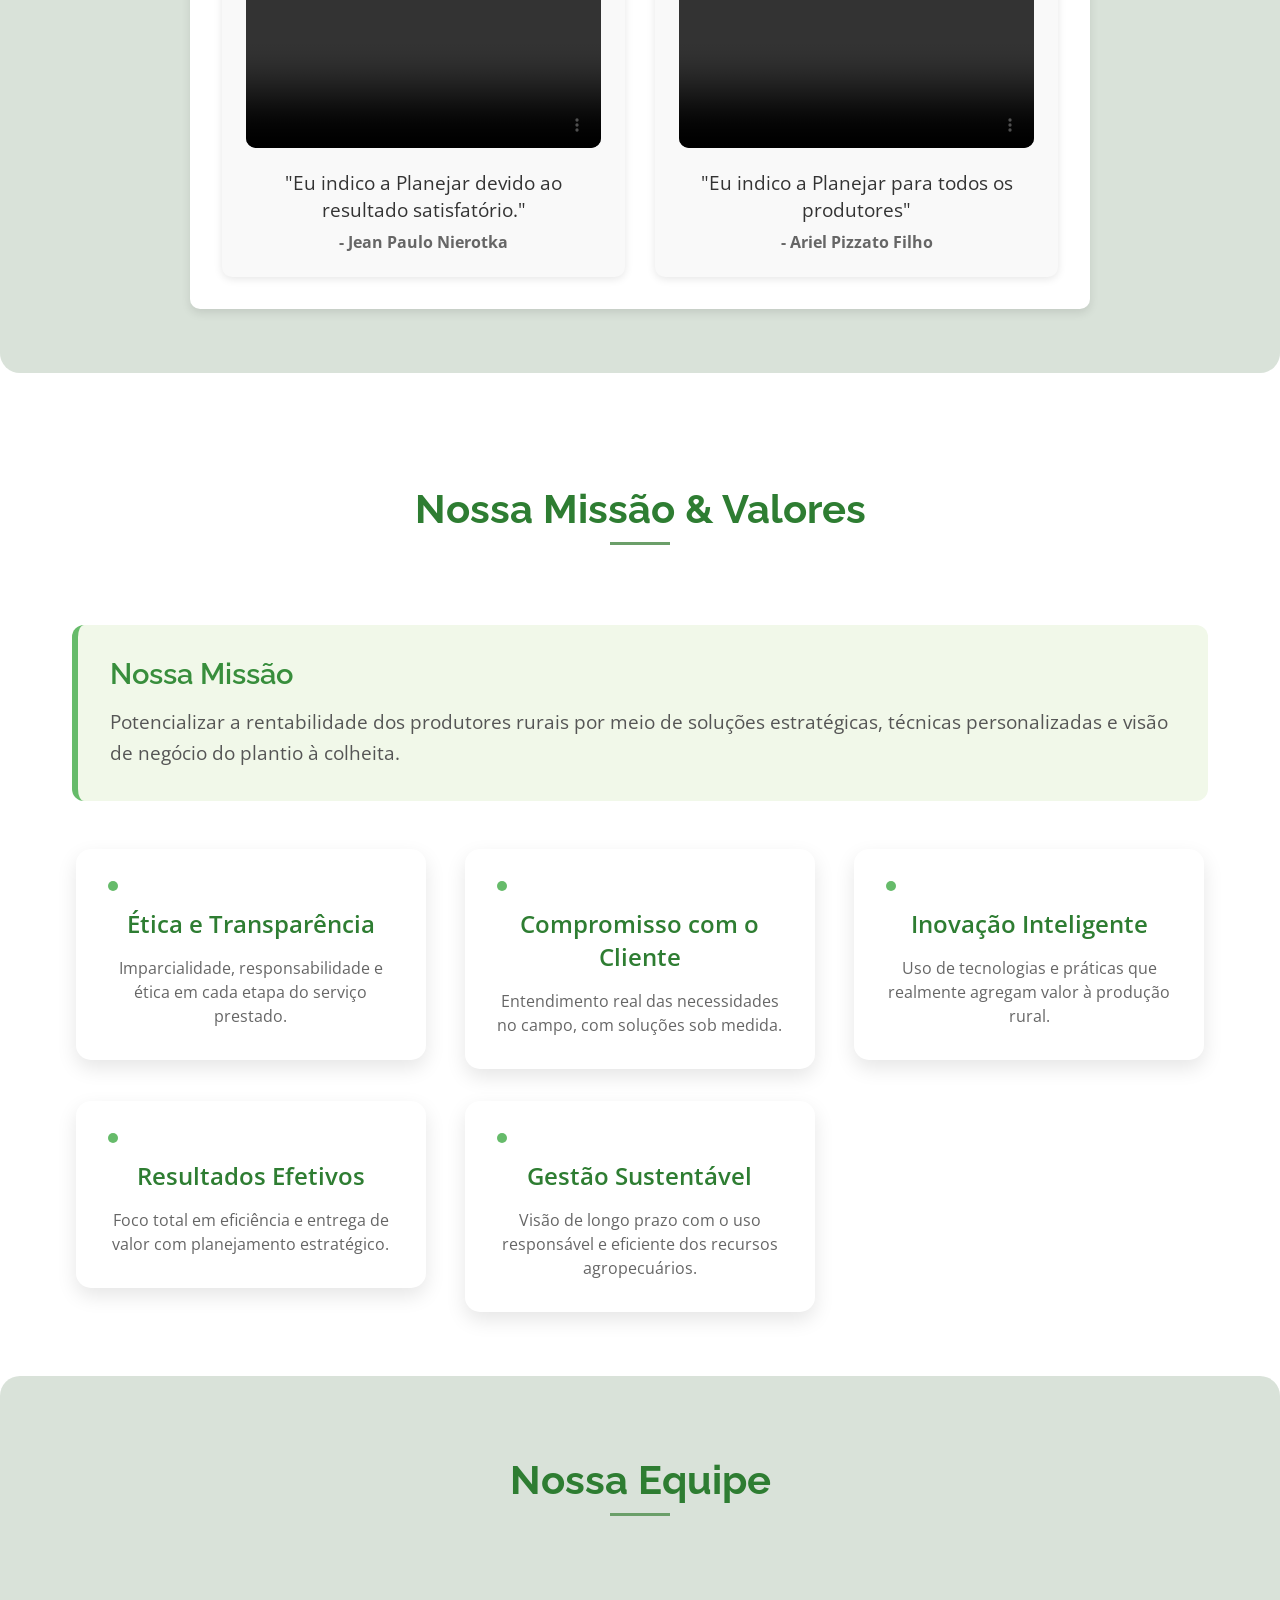
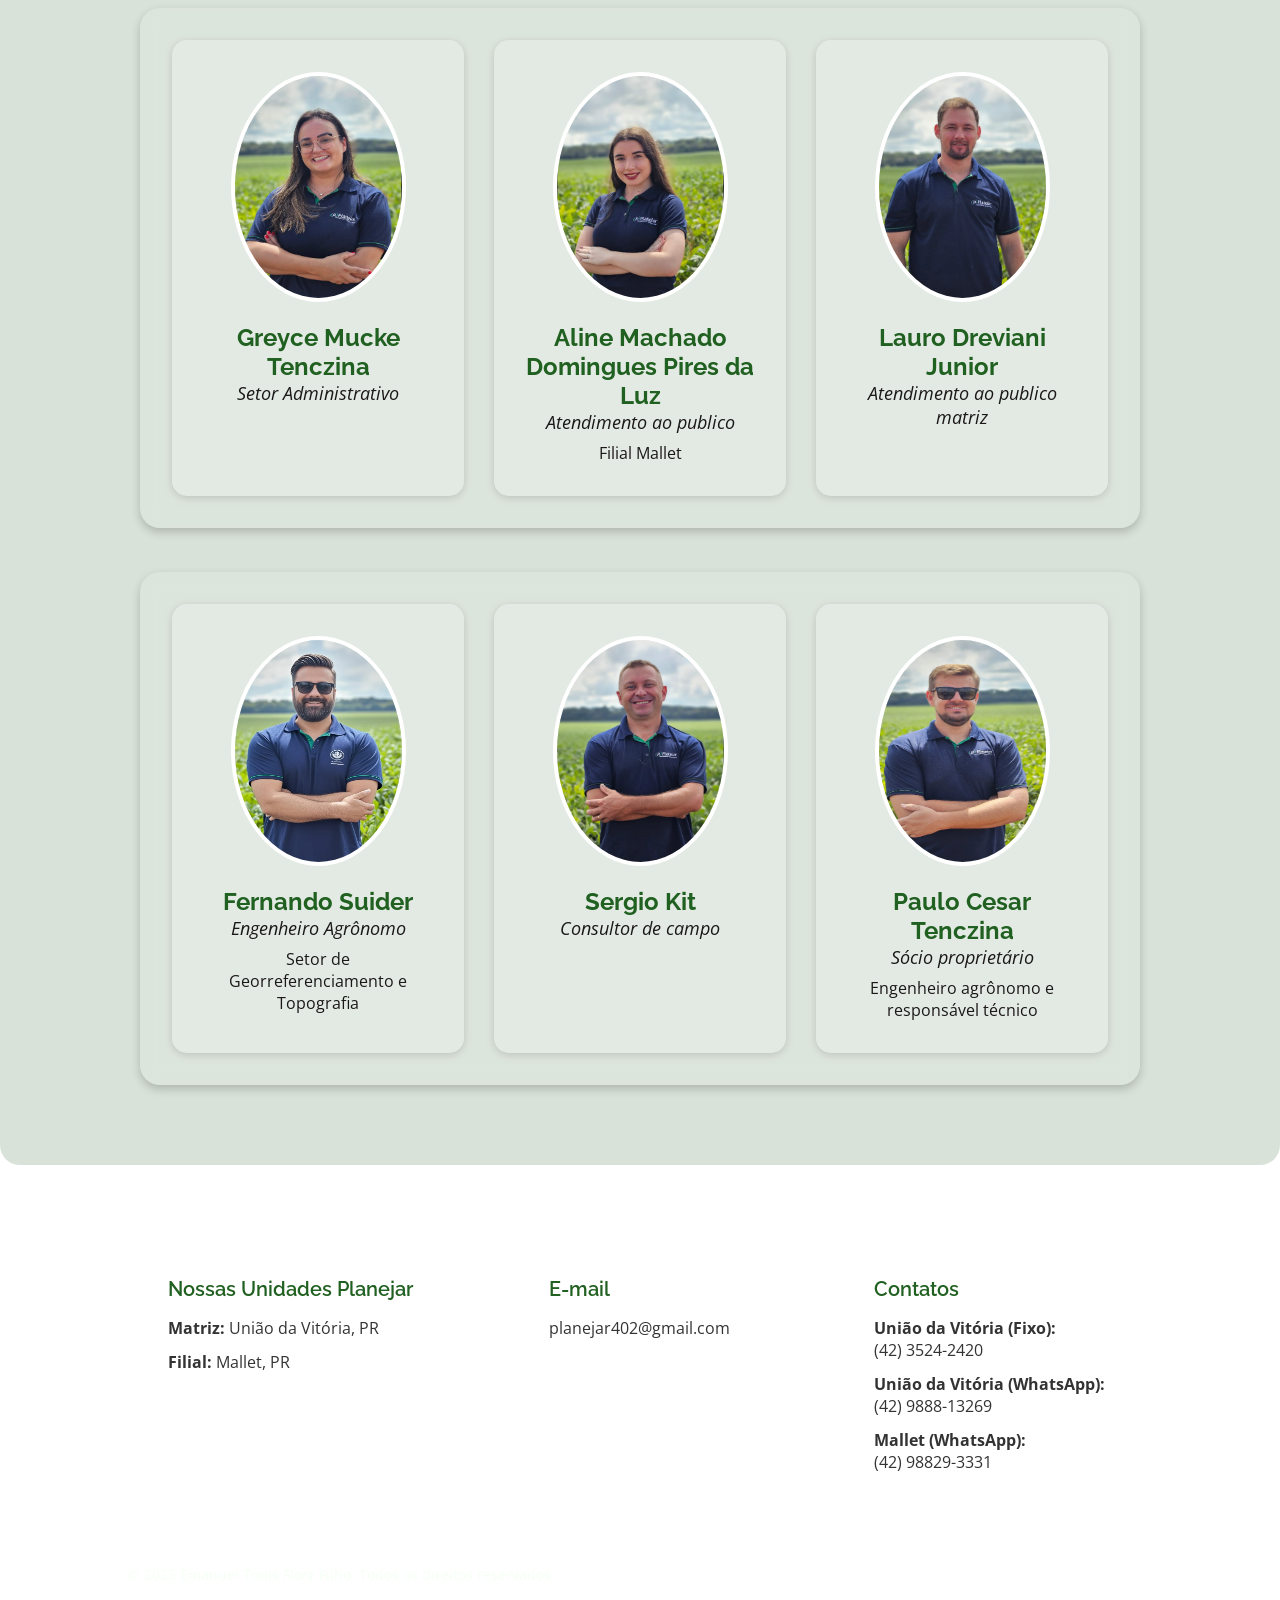
==== commit 1c3e57fe: "finalizando" ====
--- a/index.html
+++ b/index.html
@@ -699,7 +699,7 @@
                         Seu navegador não suporta vídeos.
                     </video>
                     <p class="testimonial__text">"Eu indico a Planejar devido ao resultado satisfatório."</p>
-                    <span class="testimonial__author">- Jean Paulo</span>
+                    <span class="testimonial__author">- Jean Paulo Nierotka</span>
                 </div>
                 <div class="testimonial">
                     <video controls class="testimonial__video">
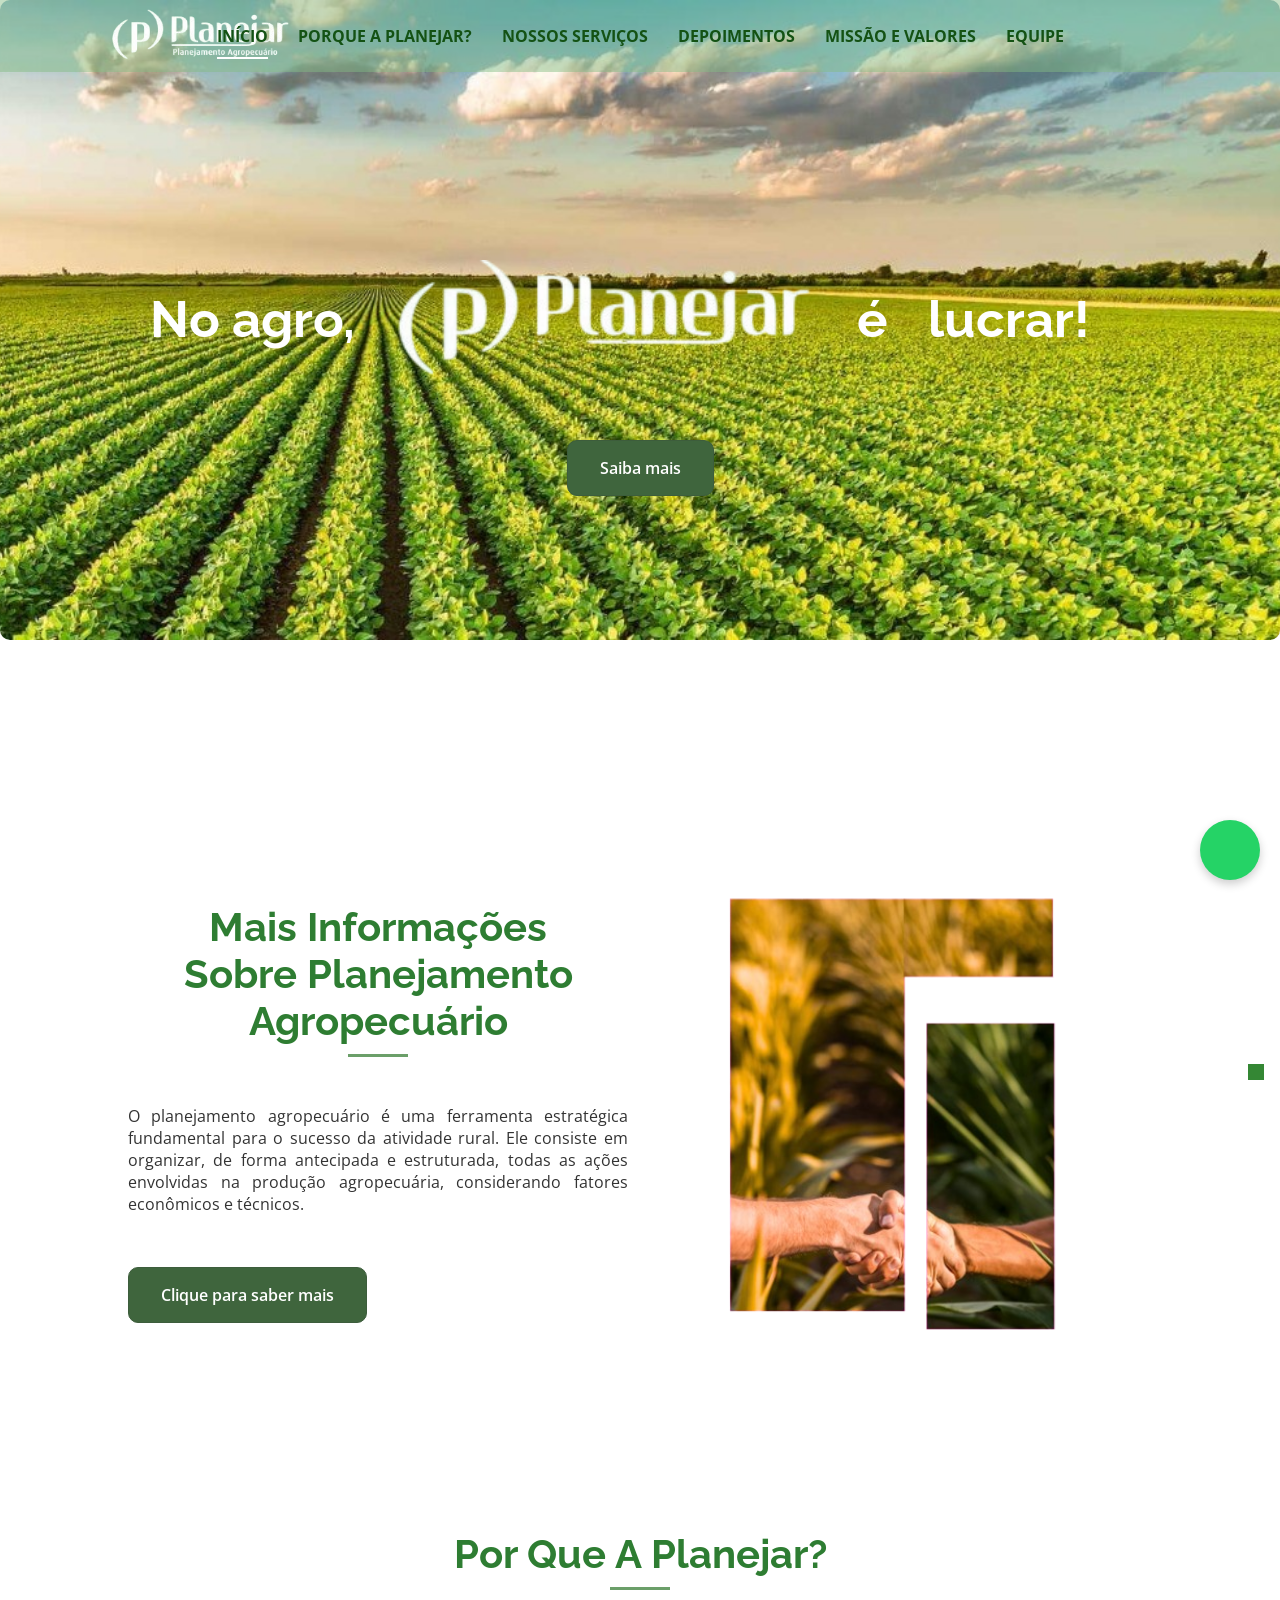
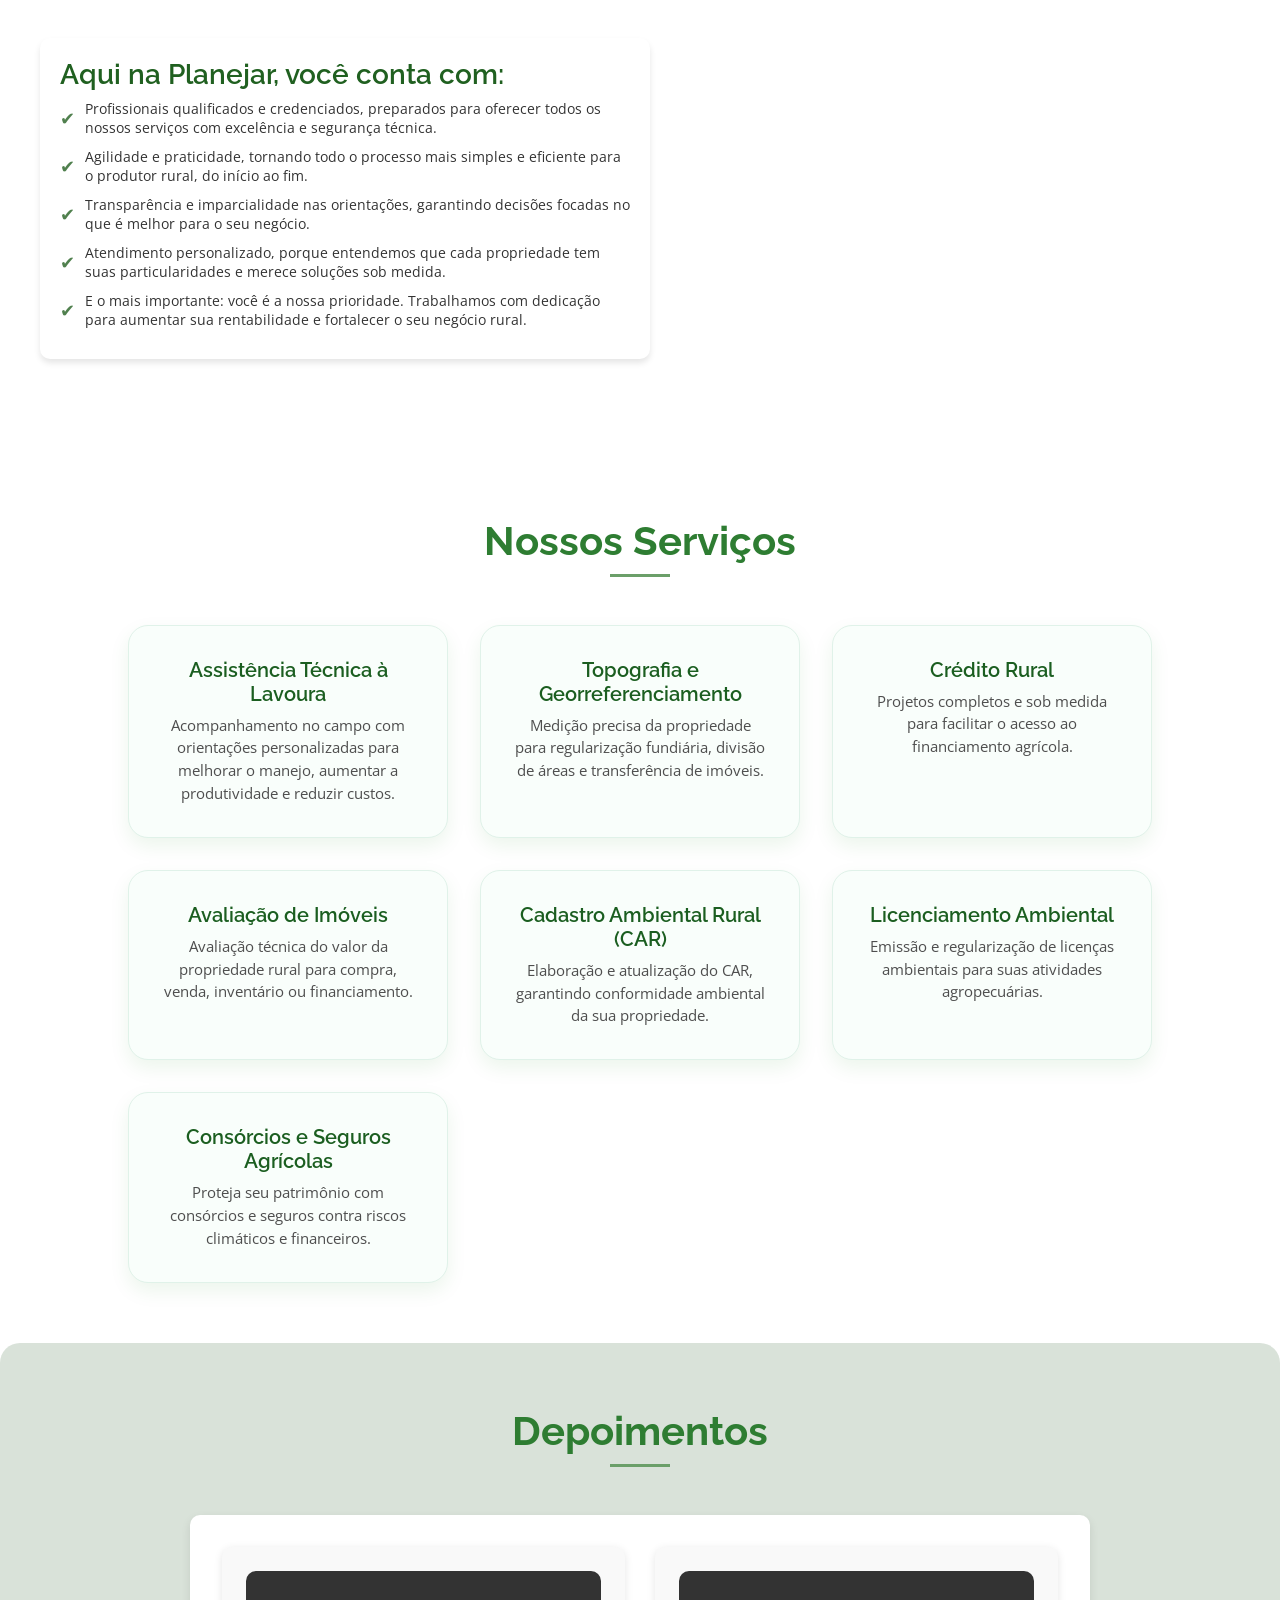
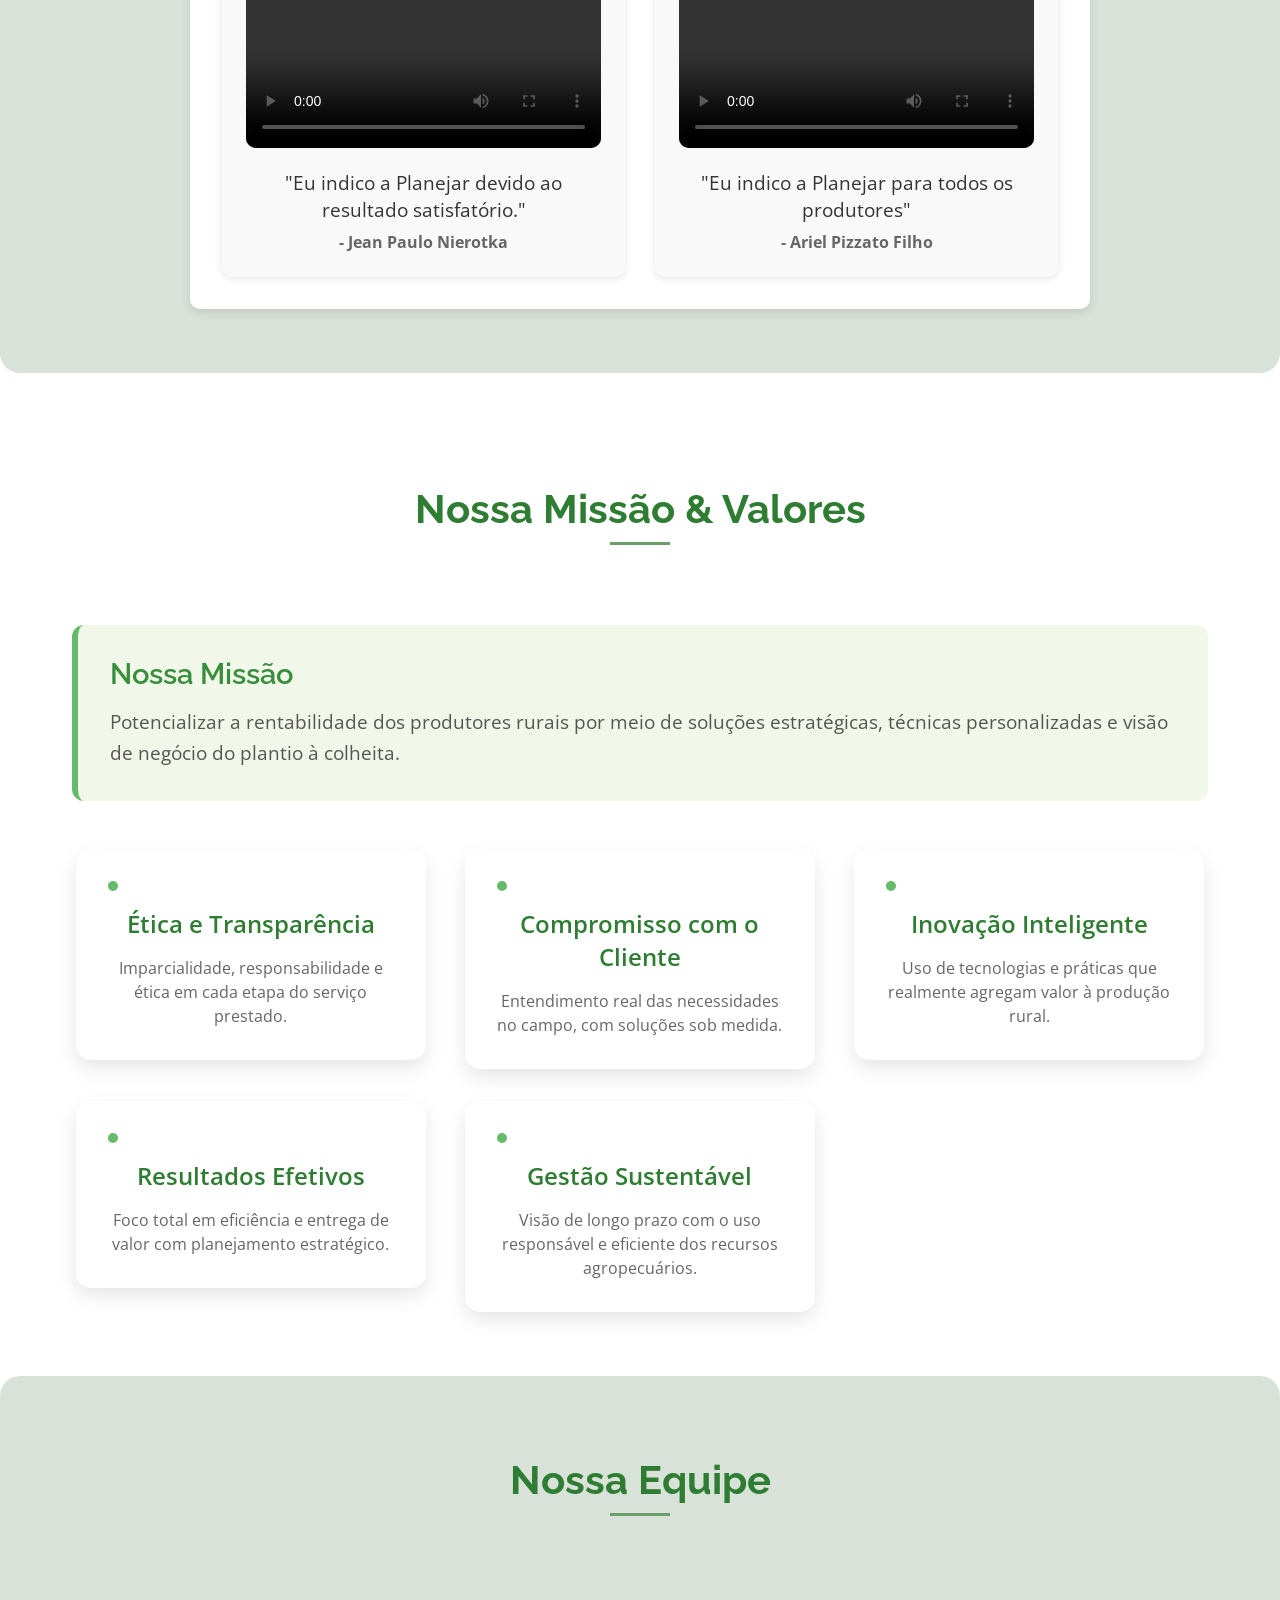
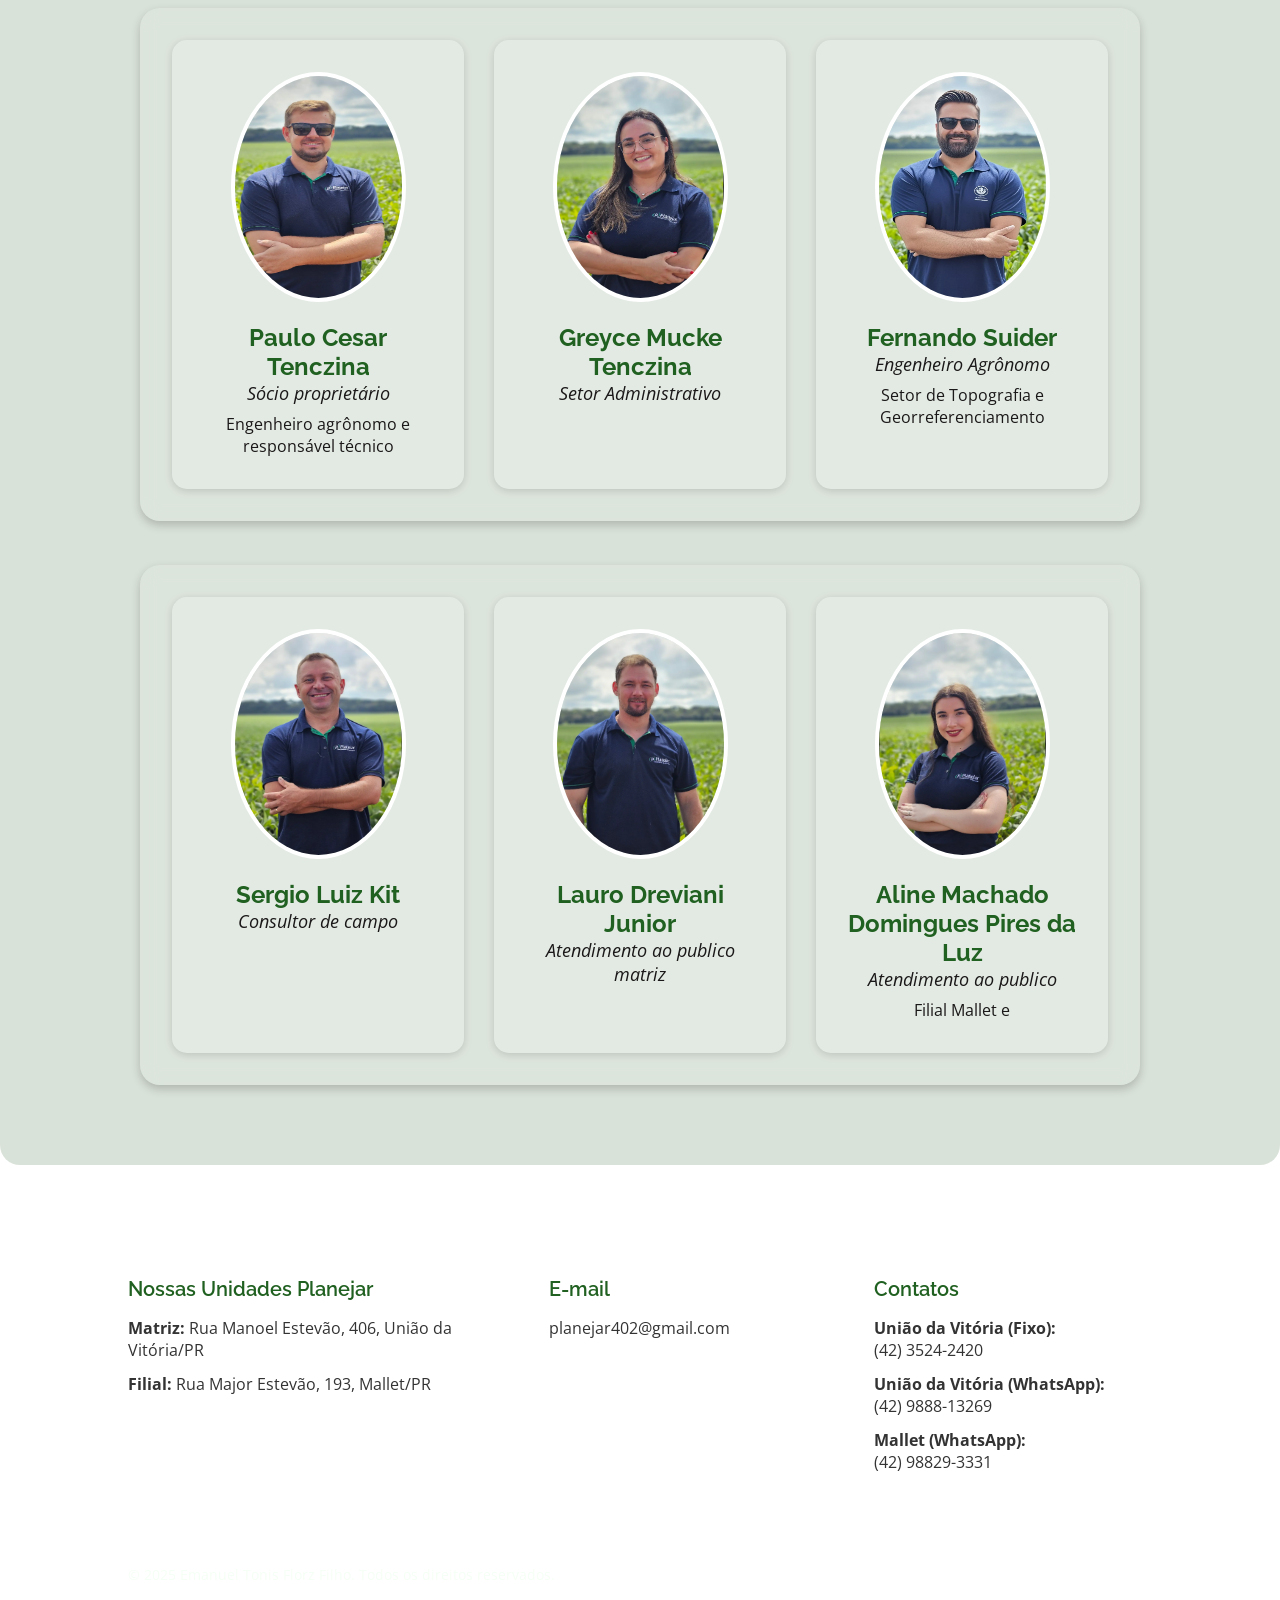
==== commit 925feb15: "finalizando" ====
--- a/index.html
+++ b/index.html
@@ -768,51 +768,51 @@
 
         <link href="https://cdn.jsdelivr.net/npm/aos@2.3.4/dist/aos.css" rel="stylesheet">
 
-       <section class="values section" id="valores">
-    <h2 class="section__title">Nossa Missão & Valores</h2>
-    <div class="values__container container">
-
-        <div class="mission__block" data-aos="fade-up">
-            <h3 class="mission__title">Nossa Missão</h3>
-            <p class="mission__text">
-                Potencializar a rentabilidade dos produtores rurais por meio de soluções estratégicas, técnicas
-                personalizadas e visão de negócio do plantio à colheita.
-            </p>
-        </div>
-
-        <div class="values__grid">
-            <div class="value__card" data-aos="fade-up">
-                <div class="icon-circle"><i class="fas fa-balance-scale"></i></div>
-                <h4>Ética e Transparência</h4>
-                <p>Imparcialidade, responsabilidade e ética em cada etapa do serviço prestado.</p>
+        <section class="values section" id="valores">
+            <h2 class="section__title">Nossa Missão & Valores</h2>
+            <div class="values__container container">
+
+                <div class="mission__block" data-aos="fade-up">
+                    <h3 class="mission__title">Nossa Missão</h3>
+                    <p class="mission__text">
+                        Potencializar a rentabilidade dos produtores rurais por meio de soluções estratégicas, técnicas
+                        personalizadas e visão de negócio do plantio à colheita.
+                    </p>
+                </div>
+
+                <div class="values__grid">
+                    <div class="value__card" data-aos="fade-up">
+                        <div class="icon-circle"><i class="fas fa-balance-scale"></i></div>
+                        <h4>Ética e Transparência</h4>
+                        <p>Imparcialidade, responsabilidade e ética em cada etapa do serviço prestado.</p>
+                    </div>
+
+                    <div class="value__card" data-aos="fade-up">
+                        <div class="icon-circle"><i class="fas fa-handshake"></i></div>
+                        <h4>Compromisso com o Cliente</h4>
+                        <p>Entendimento real das necessidades no campo, com soluções sob medida.</p>
+                    </div>
+
+                    <div class="value__card" data-aos="fade-up">
+                        <div class="icon-circle"><i class="fas fa-lightbulb"></i></div>
+                        <h4>Inovação Inteligente</h4>
+                        <p>Uso de tecnologias e práticas que realmente agregam valor à produção rural.</p>
+                    </div>
+
+                    <div class="value__card" data-aos="fade-up">
+                        <div class="icon-circle"><i class="fas fa-chart-line"></i></div>
+                        <h4>Resultados Efetivos</h4>
+                        <p>Foco total em eficiência e entrega de valor com planejamento estratégico.</p>
+                    </div>
+
+                    <div class="value__card" data-aos="fade-up">
+                        <div class="icon-circle"><i class="fas fa-seedling"></i></div>
+                        <h4>Gestão Sustentável</h4>
+                        <p>Visão de longo prazo com o uso responsável e eficiente dos recursos agropecuários.</p>
+                    </div>
+                </div>
             </div>
-
-            <div class="value__card" data-aos="fade-up">
-                <div class="icon-circle"><i class="fas fa-handshake"></i></div>
-                <h4>Compromisso com o Cliente</h4>
-                <p>Entendimento real das necessidades no campo, com soluções sob medida.</p>
-            </div>
-
-            <div class="value__card" data-aos="fade-up">
-                <div class="icon-circle"><i class="fas fa-lightbulb"></i></div>
-                <h4>Inovação Inteligente</h4>
-                <p>Uso de tecnologias e práticas que realmente agregam valor à produção rural.</p>
-            </div>
-
-            <div class="value__card" data-aos="fade-up">
-                <div class="icon-circle"><i class="fas fa-chart-line"></i></div>
-                <h4>Resultados Efetivos</h4>
-                <p>Foco total em eficiência e entrega de valor com planejamento estratégico.</p>
-            </div>
-
-            <div class="value__card" data-aos="fade-up">
-                <div class="icon-circle"><i class="fas fa-seedling"></i></div>
-                <h4>Gestão Sustentável</h4>
-                <p>Visão de longo prazo com o uso responsável e eficiente dos recursos agropecuários.</p>
-            </div>
-        </div>
-    </div>
-</section>
+        </section>
 
 
 
@@ -947,44 +947,47 @@
 
                 <div class="team__container container">
                     <div class="team__member">
+                        <img src="assets/img/6.png" alt="Foto de Carla Nunes" class="team__photo">
+                        <h3 class="team__name">Paulo Cesar Tenczina</h3>
+                        <p class="team__role">Sócio proprietário</p>
+                        <p class="team__bio">Engenheiro agrônomo e responsável técnico</p>
+                    </div>
+                    <div class="team__member">
                         <img src="assets/img/1.png" alt="Foto de João Silva" class="team__photo">
                         <h3 class="team__name">Greyce Mucke Tenczina</h3>
                         <p class="team__role">Setor Administrativo</p>
+                    </div>
+                    <div class="team__member">
+                        <img src="assets/img/4.png" alt="Foto de Fernanda Costa" class="team__photo">
+                        <h3 class="team__name">Fernando Suider</h3>
+                        <p class="team__role">Engenheiro Agrônomo</p>
+                        <p class="team__bio">Setor de Topografia e Georreferenciamento</p>
+                    </div>
+
+
+                </div>
+            </div>
+            <br><br>
+            <div class="team__group">
+
+                <div class="team__container container">
+                    <div class="team__member">
+                        <img src="assets/img/5.png" alt="Foto de Lucas Mendes" class="team__photo">
+                        <h3 class="team__name">Sergio Luiz Kit</h3>
+                        <p class="team__role"> Consultor de campo</p>
+                    </div>
+                    <div class="team__member">
+                        <img src="assets/img/3.png" alt="Foto de Paulo Lima" class="team__photo">
+                        <h3 class="team__name">Lauro Dreviani Junior </h3>
+                        <p class="team__role"> Atendimento ao publico matriz</p>
                     </div>
                     <div class="team__member">
                         <img src="assets/img/2.png" alt="Foto de Maria Oliveira" class="team__photo">
                         <h3 class="team__name">Aline Machado Domingues Pires da Luz</h3>
                         <p class="team__role">Atendimento ao publico</p>
-                        <p class="team__bio">Filial Mallet</p>
-                    </div>
-                    <div class="team__member">
-                        <img src="assets/img/3.png" alt="Foto de Paulo Lima" class="team__photo">
-                        <h3 class="team__name">Lauro Dreviani Junior </h3>
-                        <p class="team__role"> Atendimento ao publico matriz</p>
-                    </div>
-                </div>
-            </div>
-            <br><br>
-            <div class="team__group">
-
-                <div class="team__container container">
-                    <div class="team__member">
-                        <img src="assets/img/4.png" alt="Foto de Fernanda Costa" class="team__photo">
-                        <h3 class="team__name">Fernando Suider</h3>
-                        <p class="team__role">Engenheiro Agrônomo</p>
-                        <p class="team__bio">Setor de Georreferenciamento e Topografia</p>
-                    </div>
-                    <div class="team__member">
-                        <img src="assets/img/5.png" alt="Foto de Lucas Mendes" class="team__photo">
-                        <h3 class="team__name">Sergio Kit</h3>
-                        <p class="team__role"> Consultor de campo</p>
-                    </div>
-                    <div class="team__member">
-                        <img src="assets/img/6.png" alt="Foto de Carla Nunes" class="team__photo">
-                        <h3 class="team__name">Paulo Cesar Tenczina</h3>
-                        <p class="team__role">Sócio proprietário</p>
-                        <p class="team__bio">Engenheiro agrônomo e responsável técnico</p>
-                    </div>
+                        <p class="team__bio">Filial Mallet e </p>
+                    </div>
+
                 </div>
             </div>
         </section>
@@ -1165,10 +1168,10 @@
                         <h3 class="footer__subtitle">Nossas Unidades Planejar</h3>
                         <ul>
                             <li class="footer__item">
-                                <strong>Matriz:</strong> União da Vitória, PR
+                                <strong>Matriz:</strong> Rua Manoel Estevão, 406, União da Vitória/PR
                             </li>
                             <li class="footer__item">
-                                <strong>Filial:</strong> Mallet, PR
+                                <strong>Filial:</strong> Rua Major Estevão, 193, Mallet/PR
                             </li>
                         </ul>
                     </div>
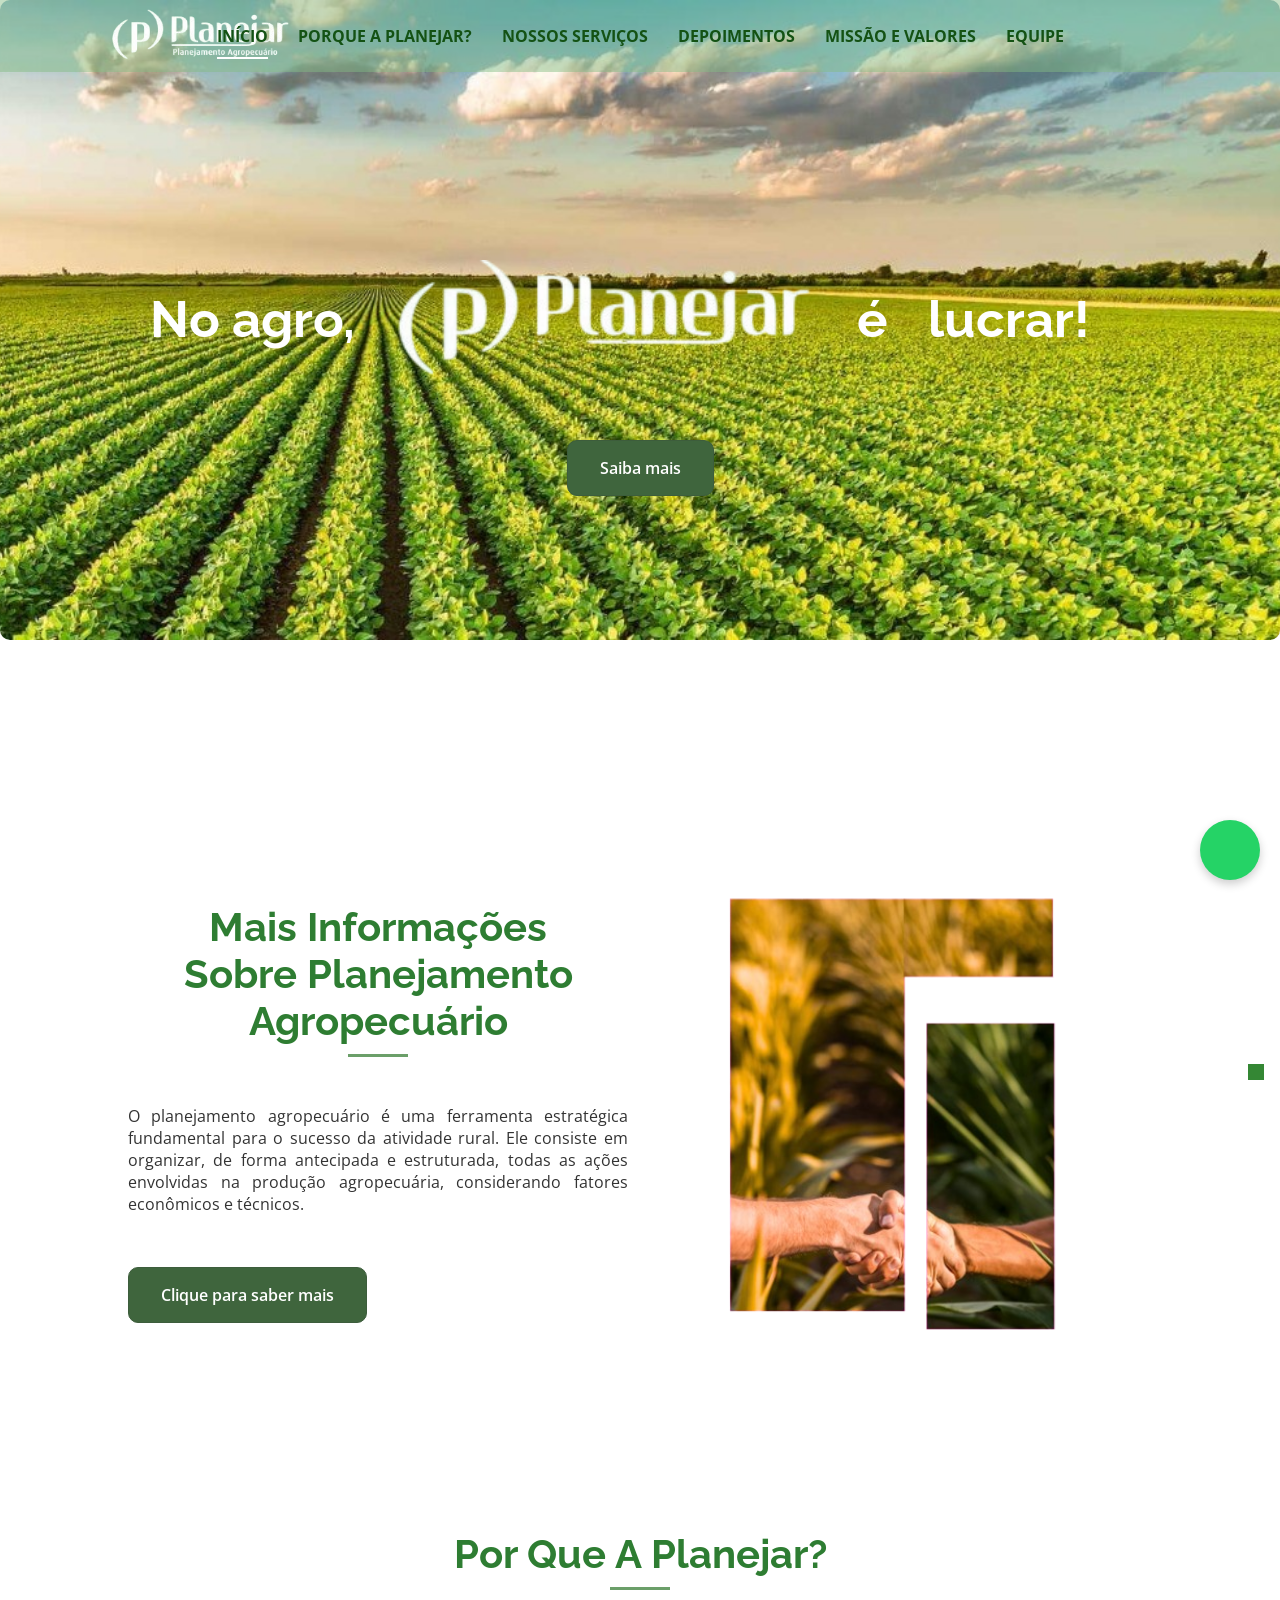
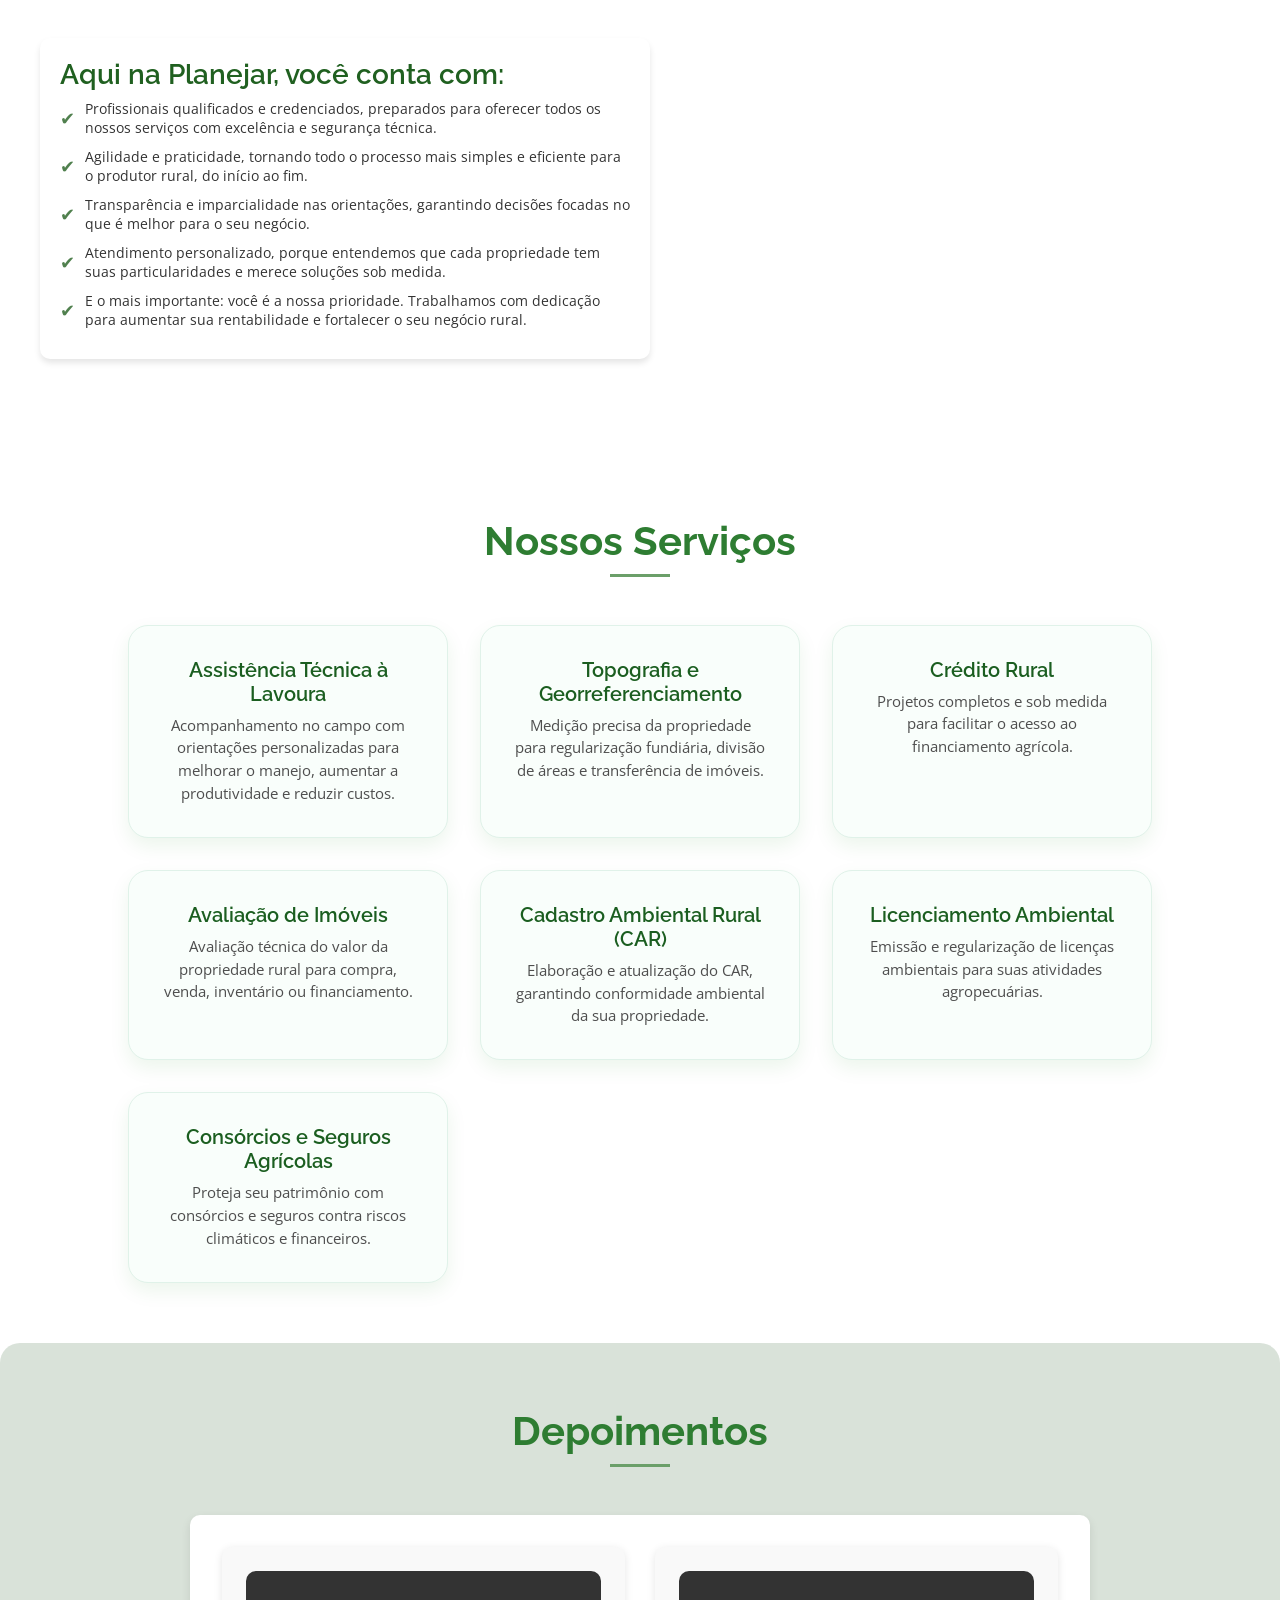
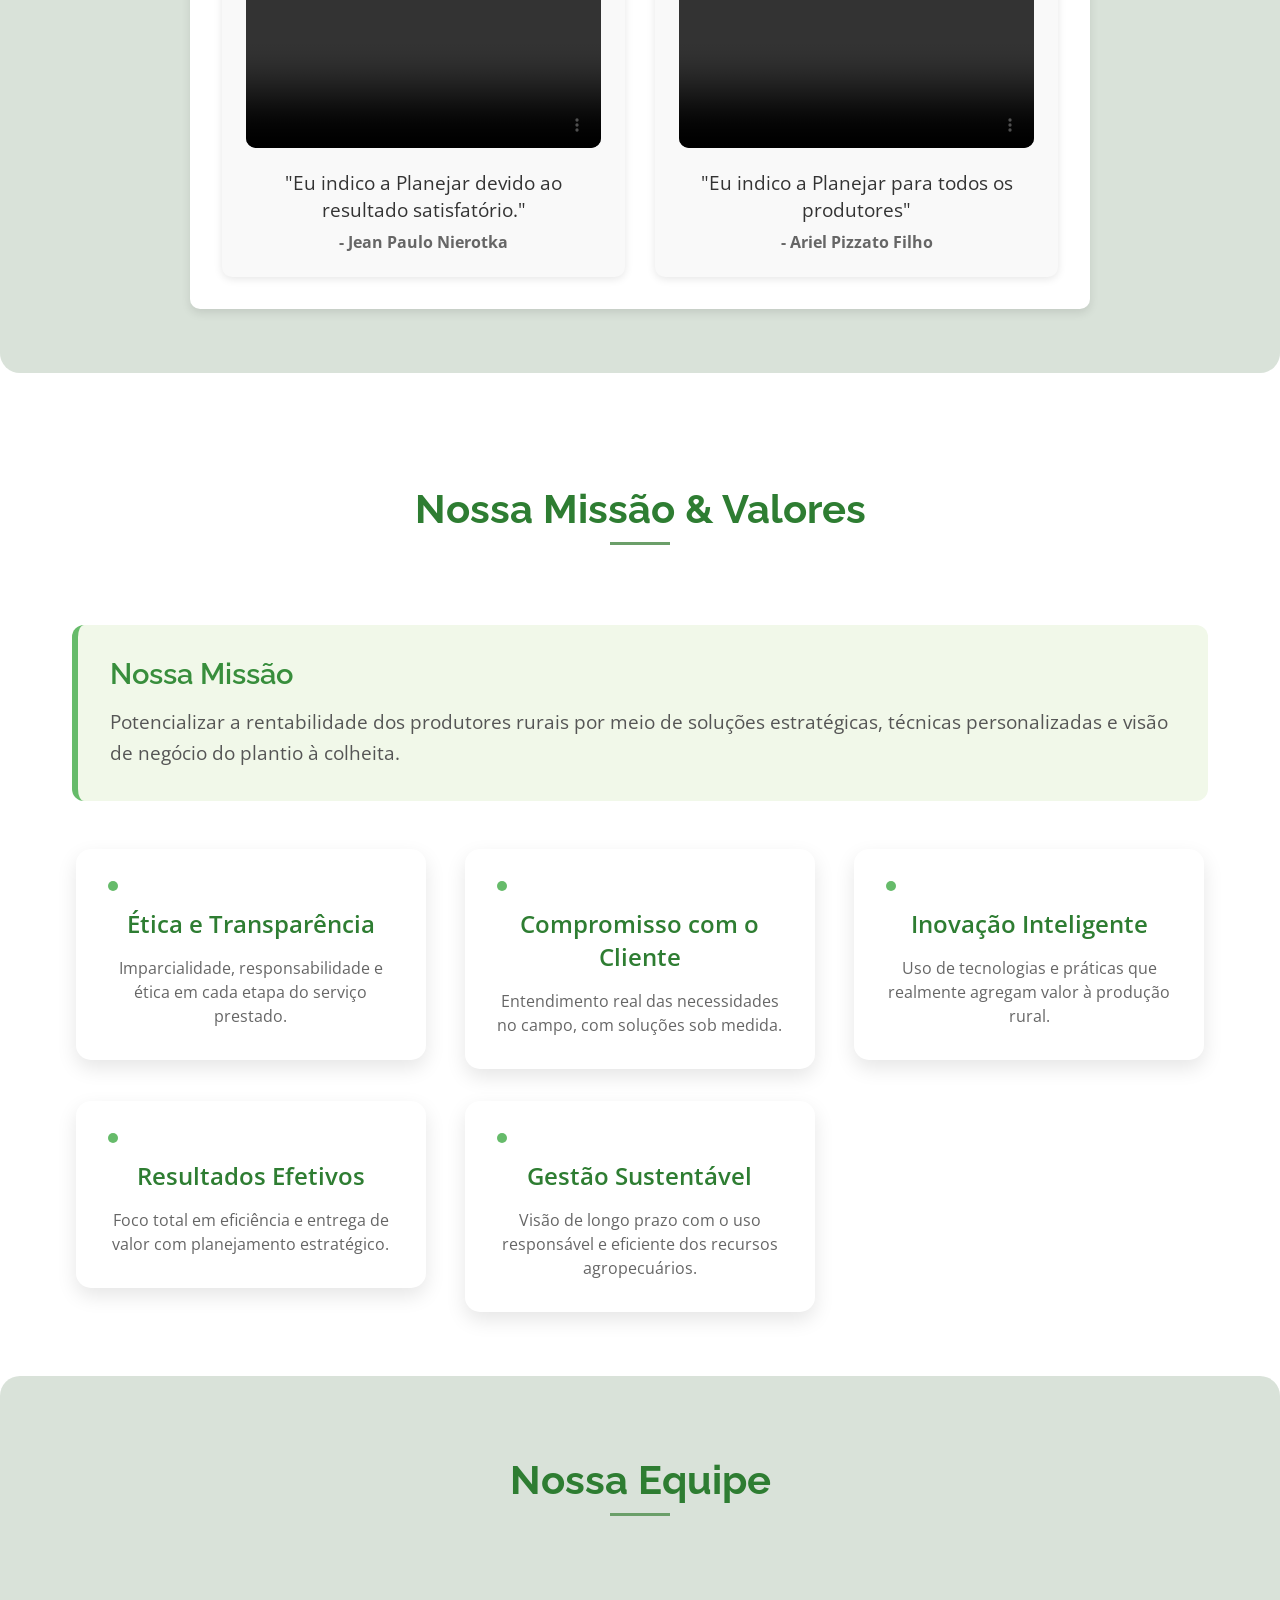
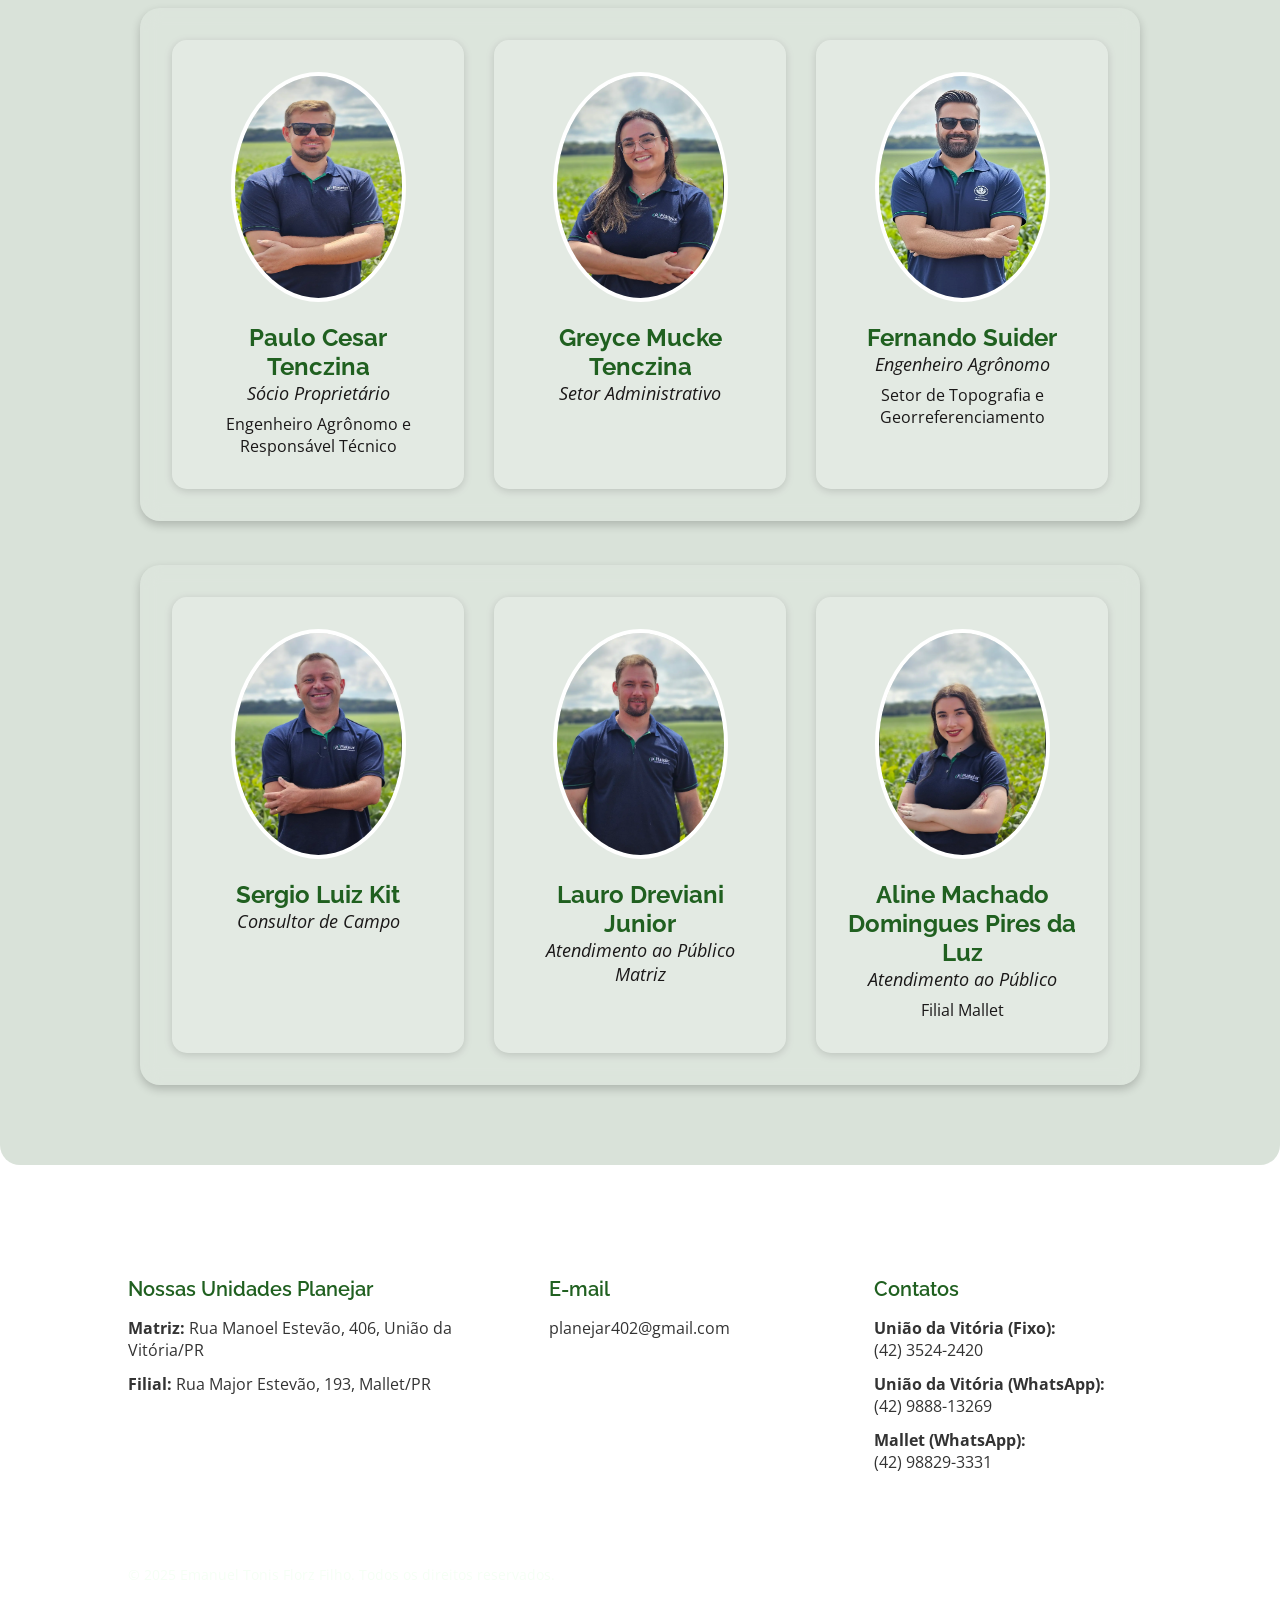
==== commit 93c0981f: "finalizando" ====
--- a/index.html
+++ b/index.html
@@ -949,8 +949,8 @@
                     <div class="team__member">
                         <img src="assets/img/6.png" alt="Foto de Carla Nunes" class="team__photo">
                         <h3 class="team__name">Paulo Cesar Tenczina</h3>
-                        <p class="team__role">Sócio proprietário</p>
-                        <p class="team__bio">Engenheiro agrônomo e responsável técnico</p>
+                        <p class="team__role">Sócio Proprietário</p>
+                        <p class="team__bio">Engenheiro Agrônomo e Responsável Técnico</p>
                     </div>
                     <div class="team__member">
                         <img src="assets/img/1.png" alt="Foto de João Silva" class="team__photo">
@@ -963,32 +963,32 @@
                         <p class="team__role">Engenheiro Agrônomo</p>
                         <p class="team__bio">Setor de Topografia e Georreferenciamento</p>
                     </div>
-
-
-                </div>
+                </div>
+
+                <br><br>
+
+                <div class="team__group">
+                    <div class="team__container container">
+                        <div class="team__member">
+                            <img src="assets/img/5.png" alt="Foto de Lucas Mendes" class="team__photo">
+                            <h3 class="team__name">Sergio Luiz Kit</h3>
+                            <p class="team__role">Consultor de Campo</p>
+                        </div>
+                        <div class="team__member">
+                            <img src="assets/img/3.png" alt="Foto de Paulo Lima" class="team__photo">
+                            <h3 class="team__name">Lauro Dreviani Junior</h3>
+                            <p class="team__role">Atendimento ao Público Matriz</p>
+                        </div>
+                        <div class="team__member">
+                            <img src="assets/img/2.png" alt="Foto de Maria Oliveira" class="team__photo">
+                            <h3 class="team__name">Aline Machado Domingues Pires da Luz</h3>
+                            <p class="team__role">Atendimento ao Público</p>
+                            <p class="team__bio">Filial Mallet</p>
+                        </div>
+                    </div>
+                </div>
+
             </div>
-            <br><br>
-            <div class="team__group">
-
-                <div class="team__container container">
-                    <div class="team__member">
-                        <img src="assets/img/5.png" alt="Foto de Lucas Mendes" class="team__photo">
-                        <h3 class="team__name">Sergio Luiz Kit</h3>
-                        <p class="team__role"> Consultor de campo</p>
-                    </div>
-                    <div class="team__member">
-                        <img src="assets/img/3.png" alt="Foto de Paulo Lima" class="team__photo">
-                        <h3 class="team__name">Lauro Dreviani Junior </h3>
-                        <p class="team__role"> Atendimento ao publico matriz</p>
-                    </div>
-                    <div class="team__member">
-                        <img src="assets/img/2.png" alt="Foto de Maria Oliveira" class="team__photo">
-                        <h3 class="team__name">Aline Machado Domingues Pires da Luz</h3>
-                        <p class="team__role">Atendimento ao publico</p>
-                        <p class="team__bio">Filial Mallet e </p>
-                    </div>
-
-                </div>
             </div>
         </section>
 
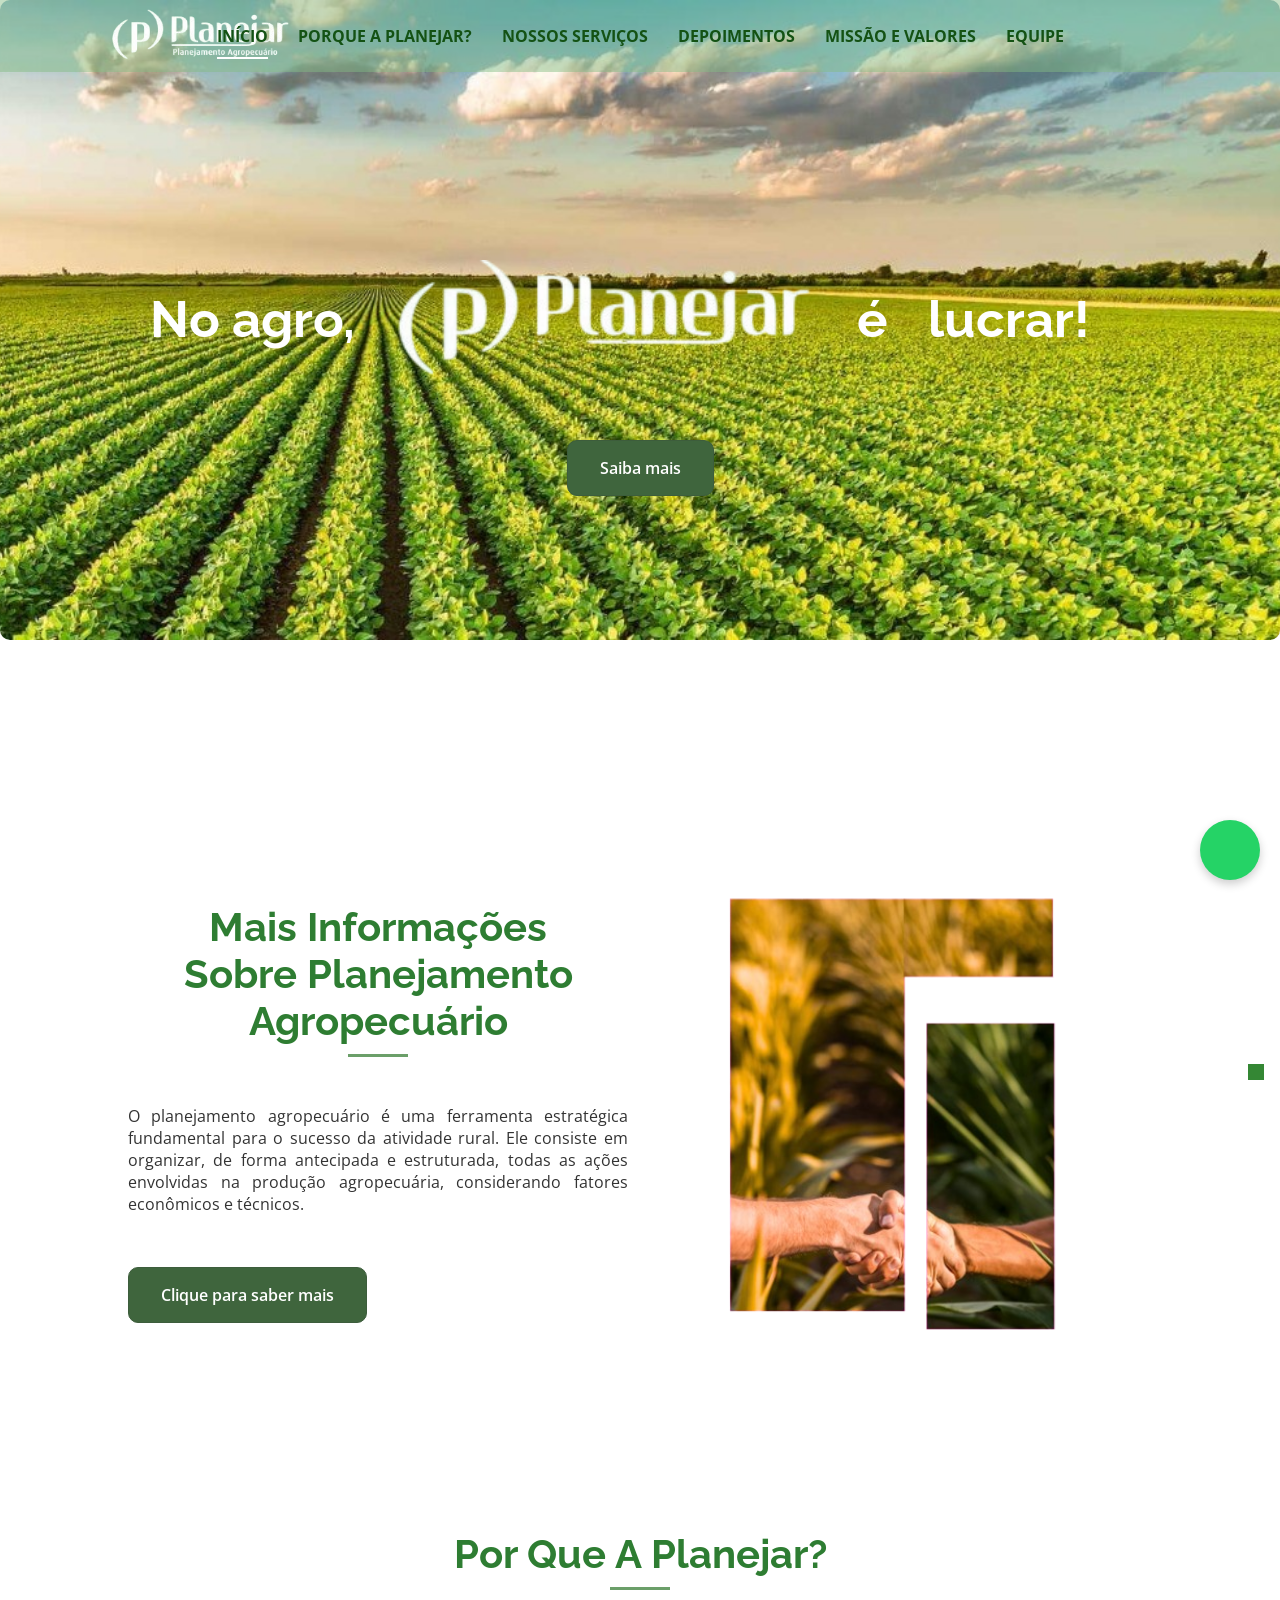
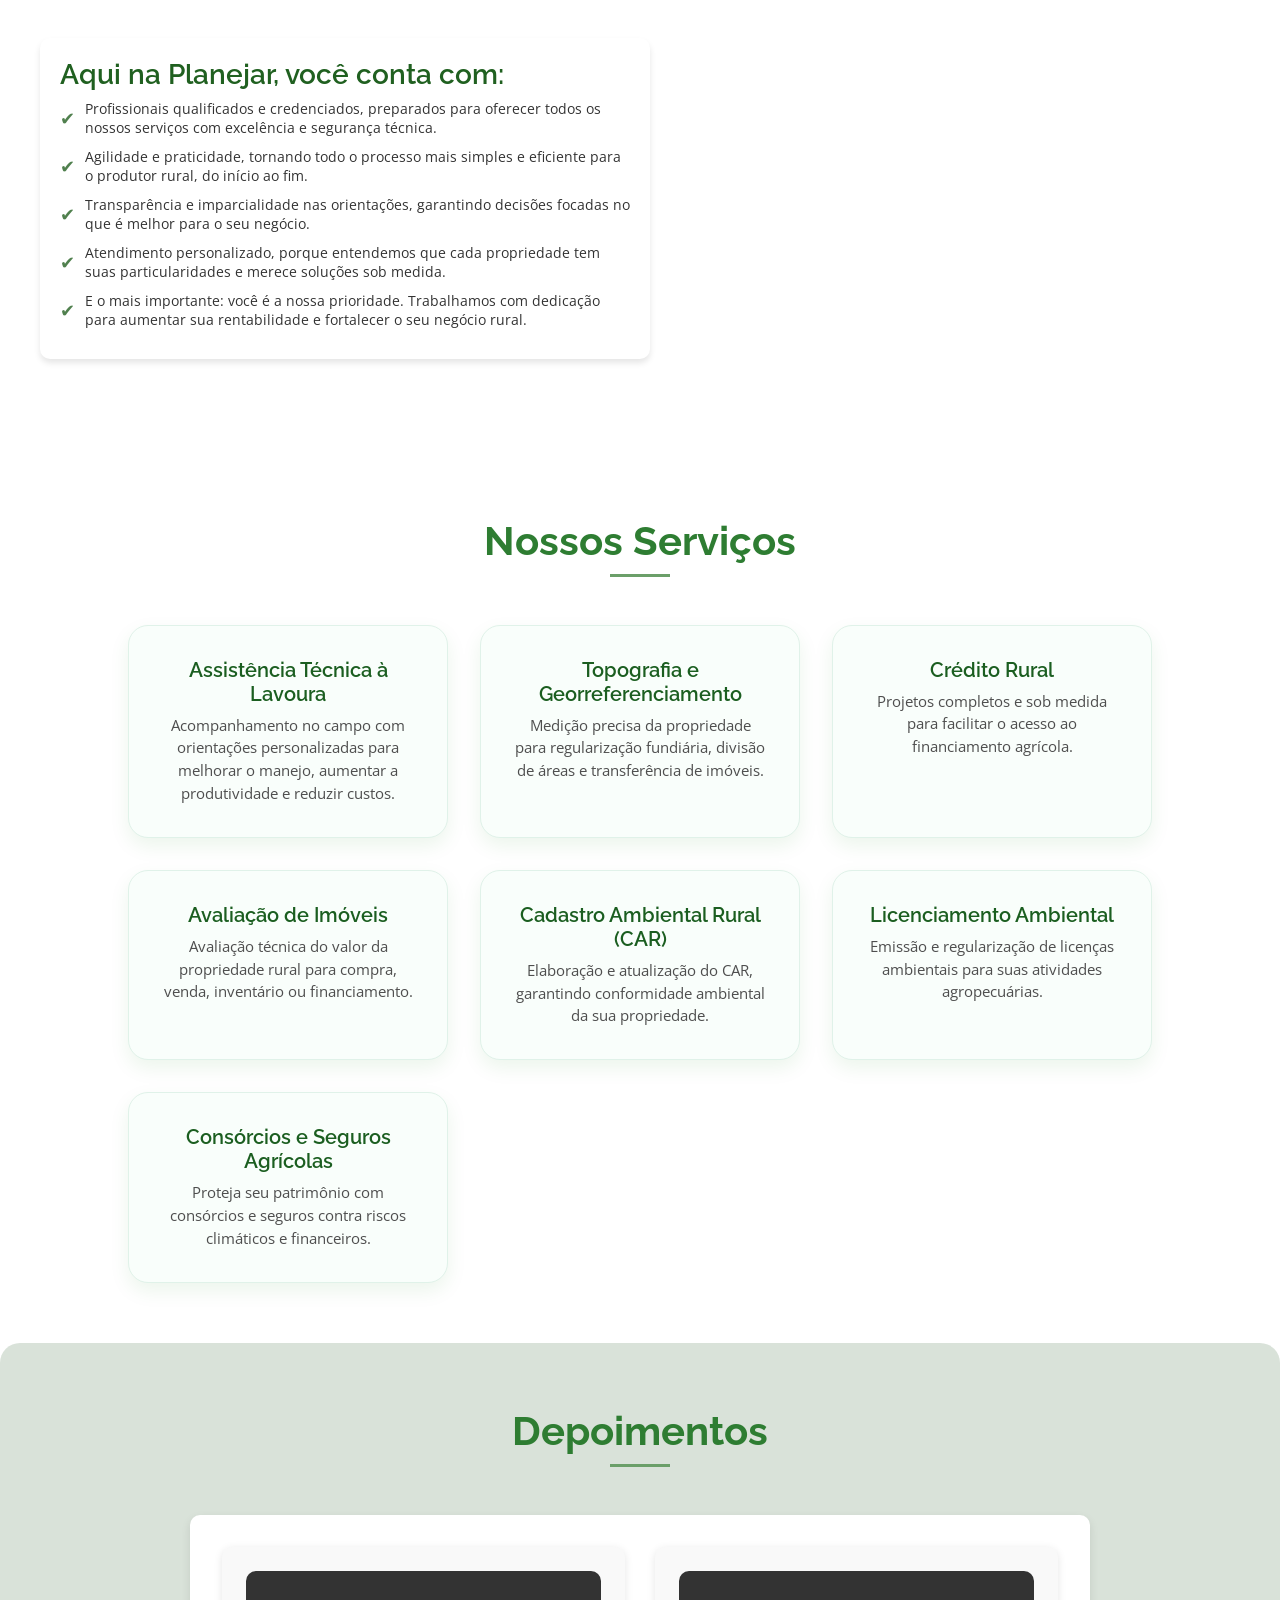
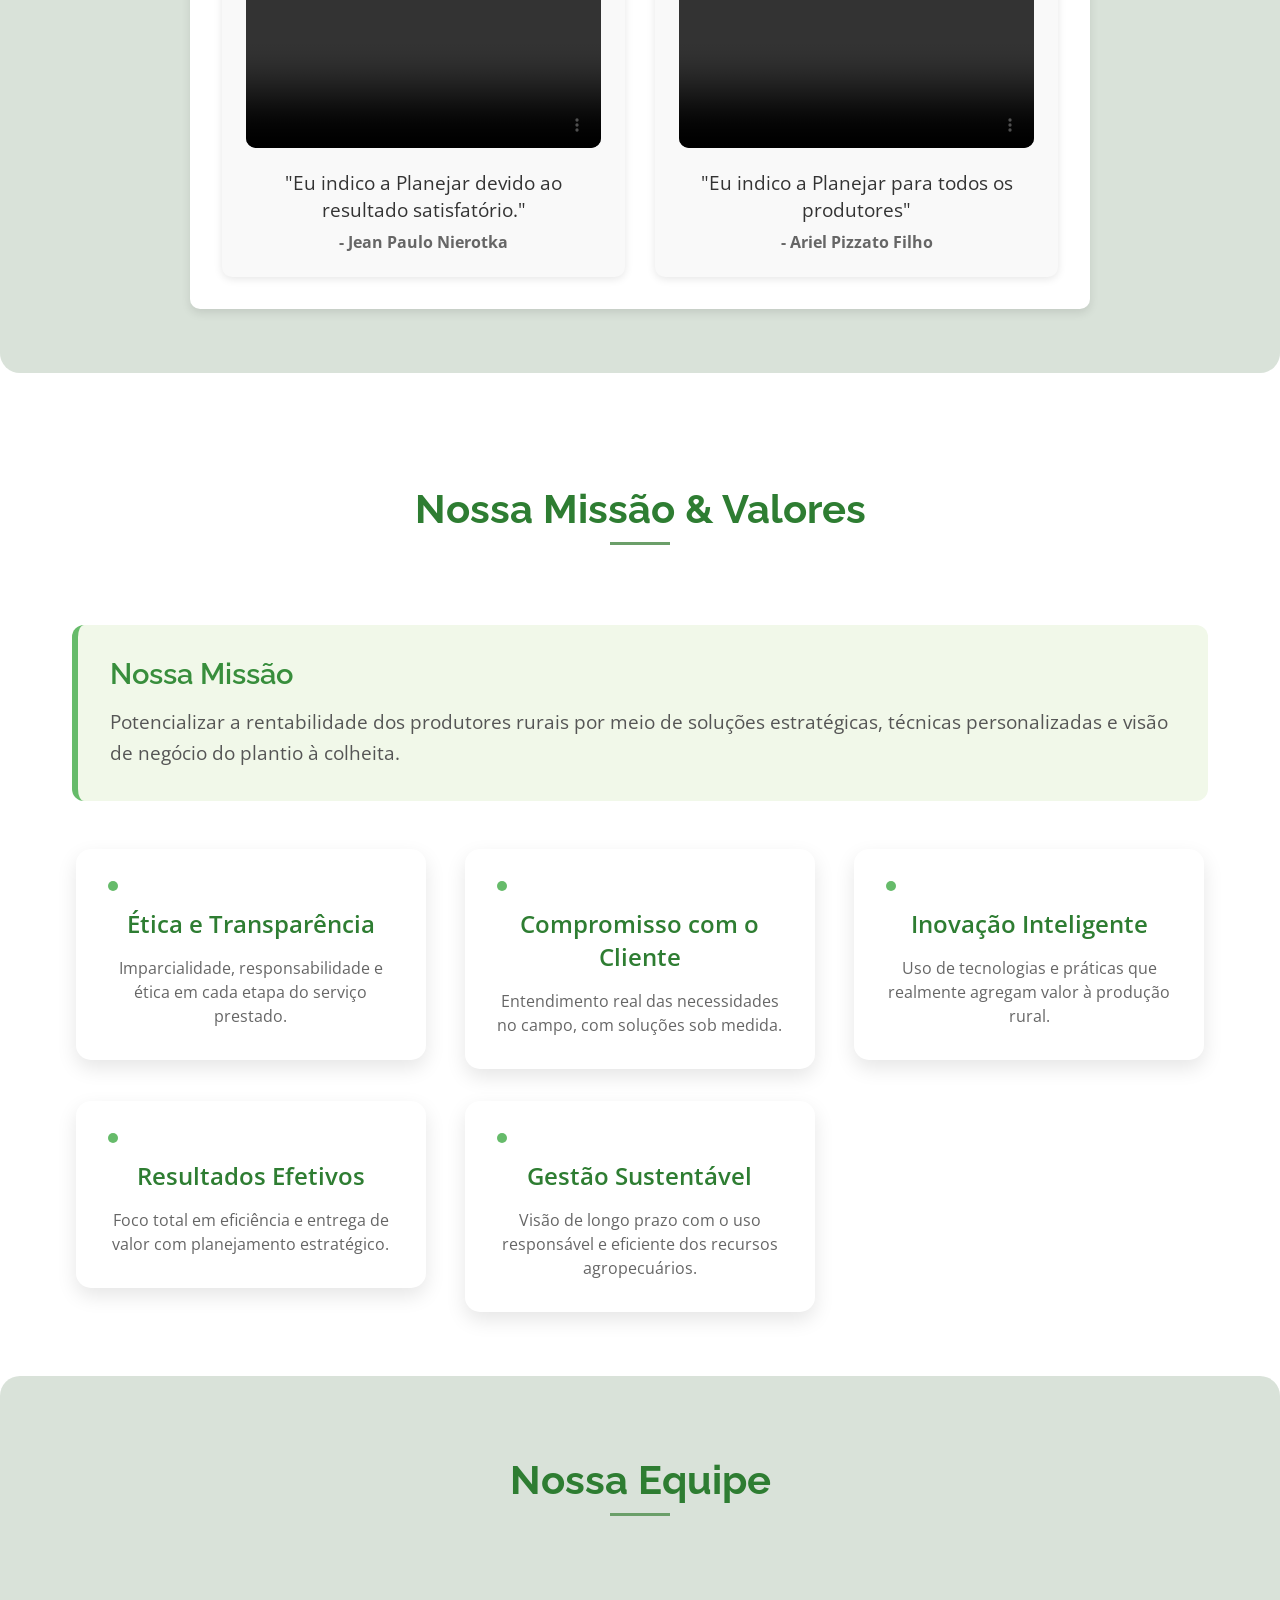
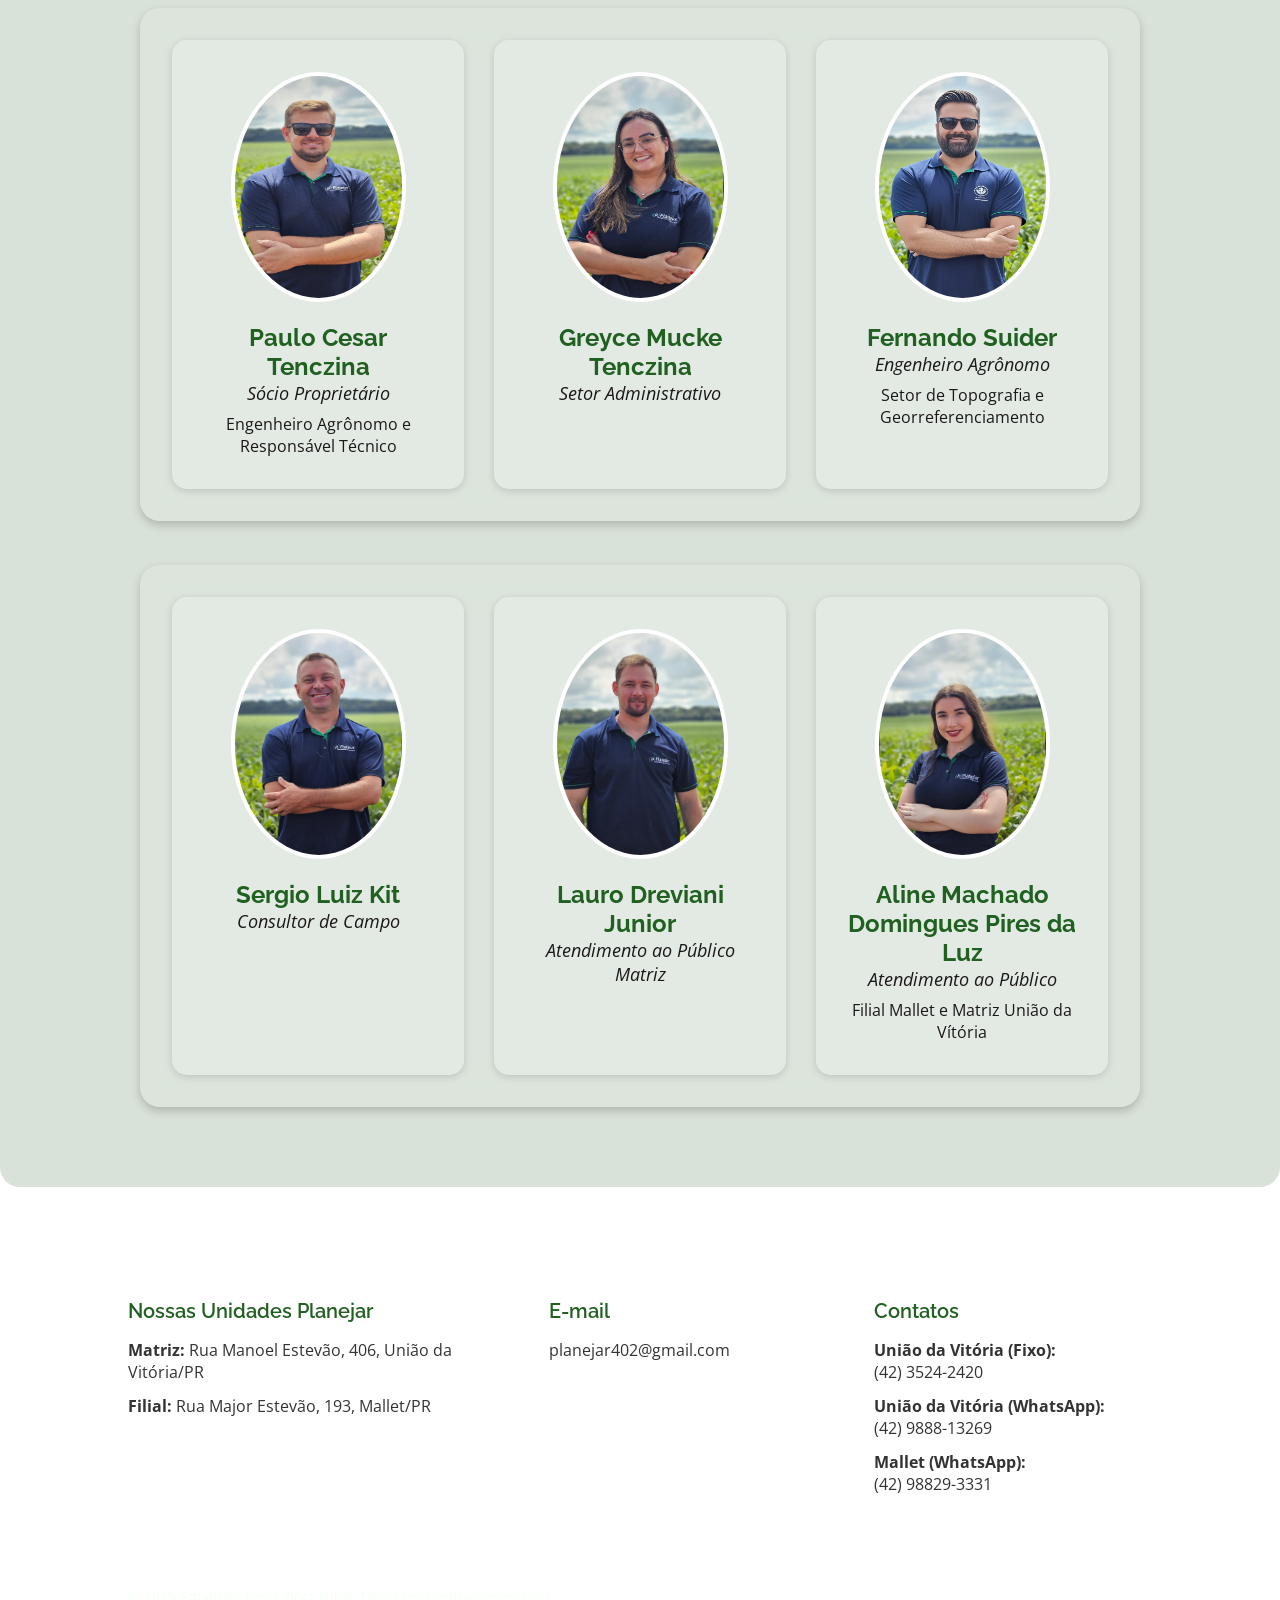
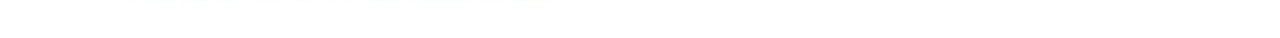
==== commit f24c2454: "finalizando" ====
--- a/index.html
+++ b/index.html
@@ -983,7 +983,7 @@
                             <img src="assets/img/2.png" alt="Foto de Maria Oliveira" class="team__photo">
                             <h3 class="team__name">Aline Machado Domingues Pires da Luz</h3>
                             <p class="team__role">Atendimento ao Público</p>
-                            <p class="team__bio">Filial Mallet</p>
+                            <p class="team__bio">Filial Mallet e Matriz União da Vítória</p>
                         </div>
                     </div>
                 </div>
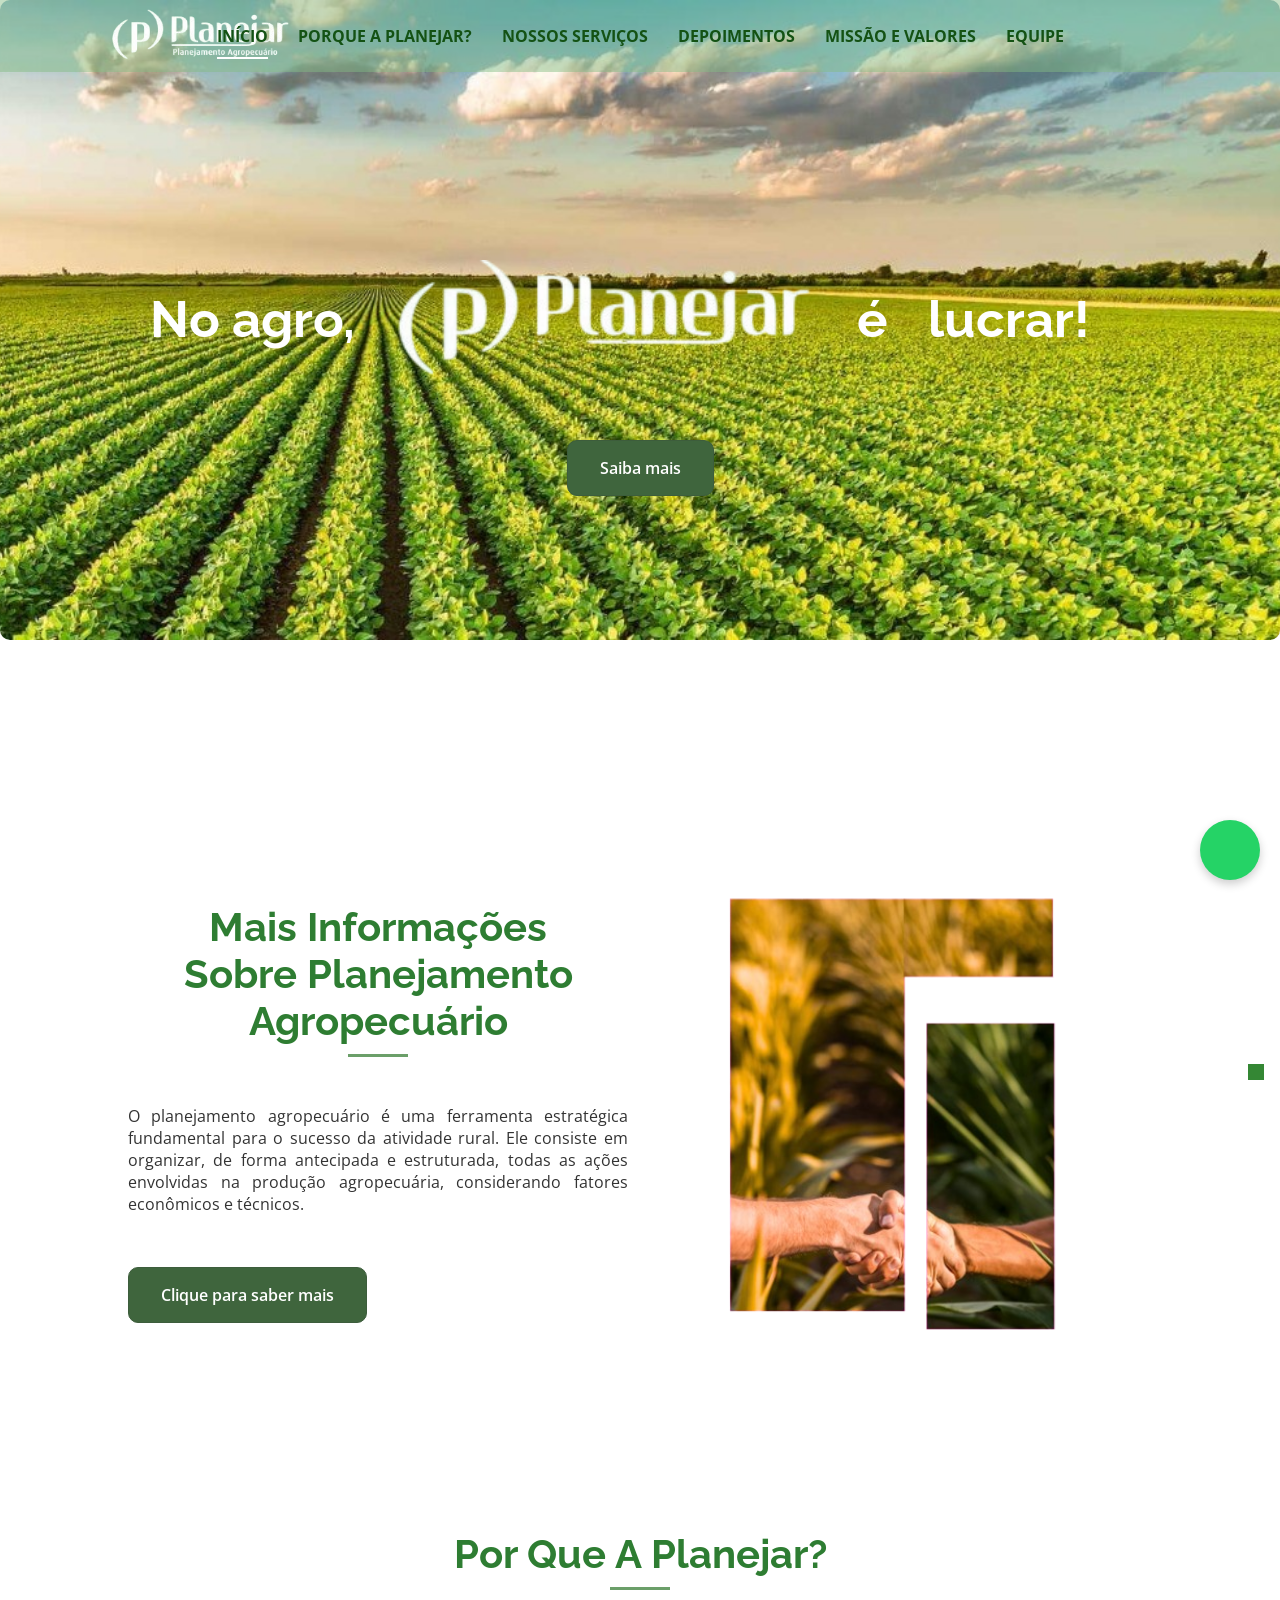
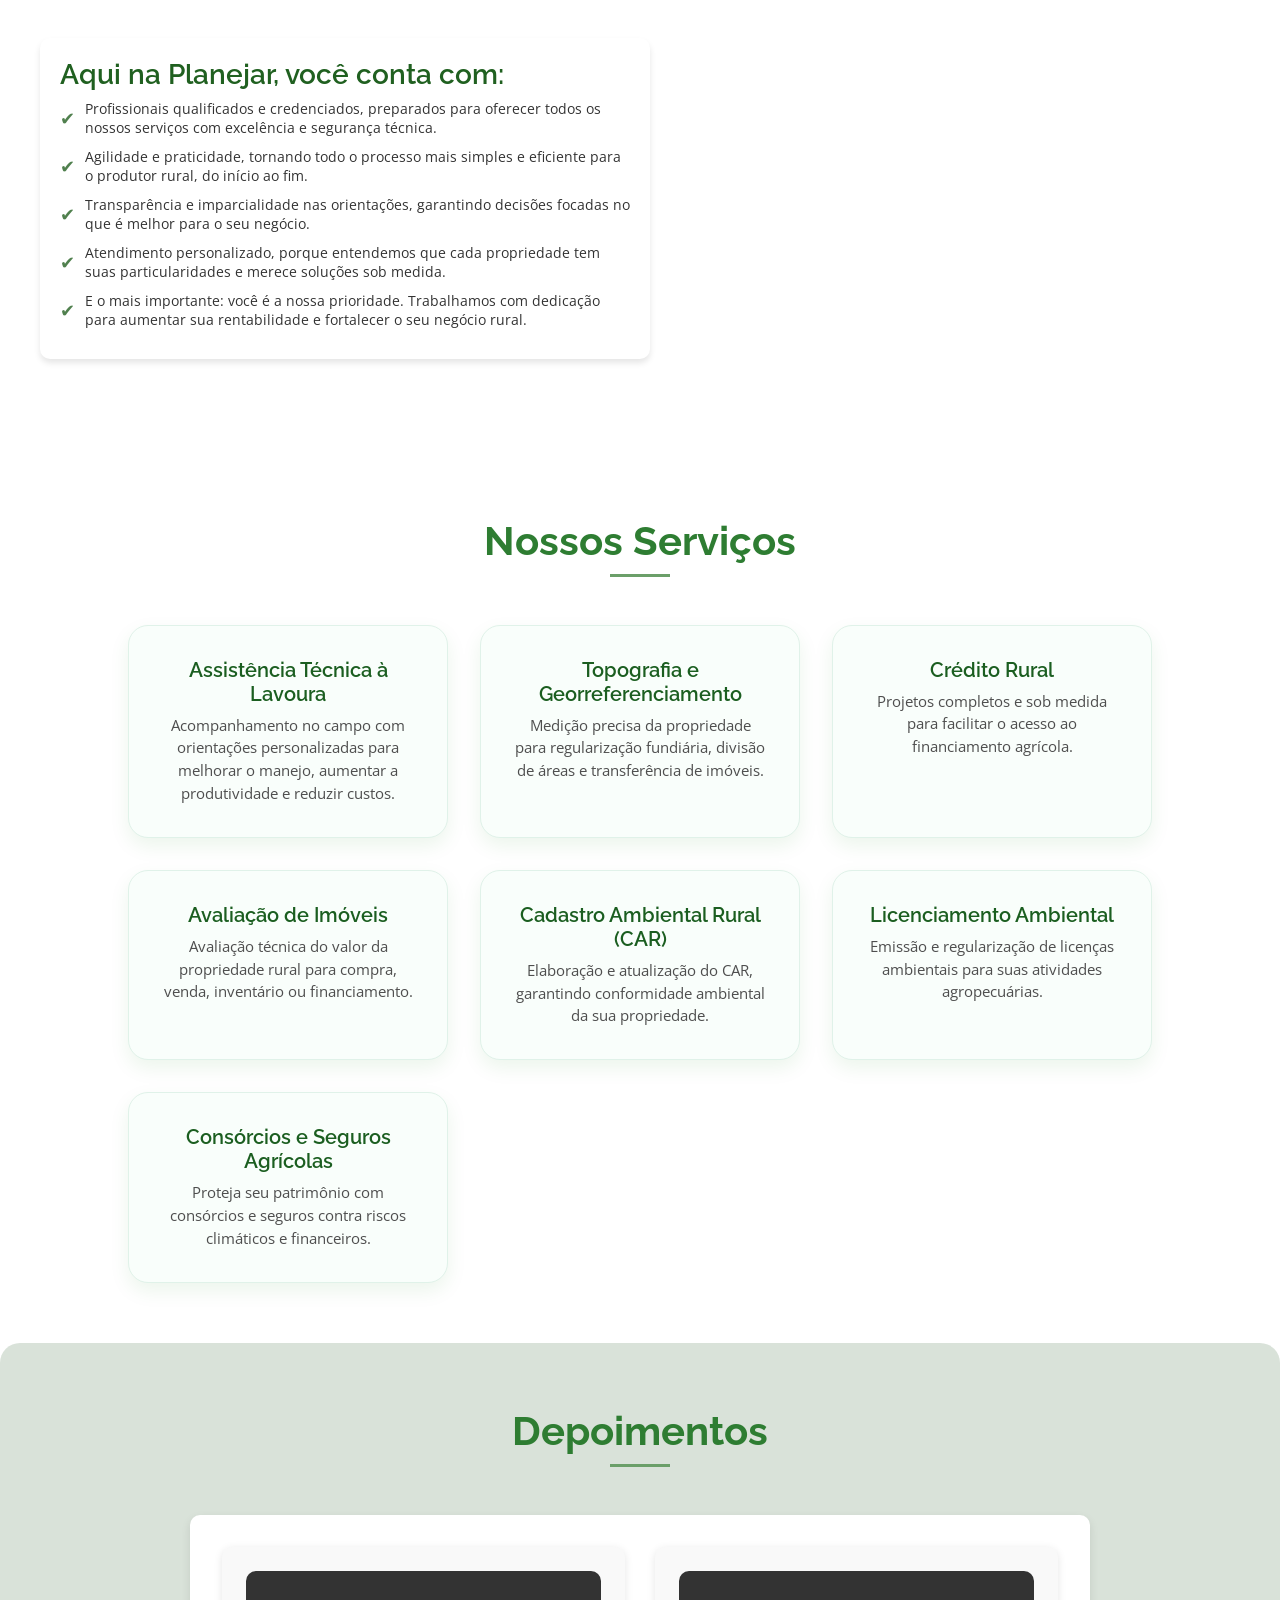
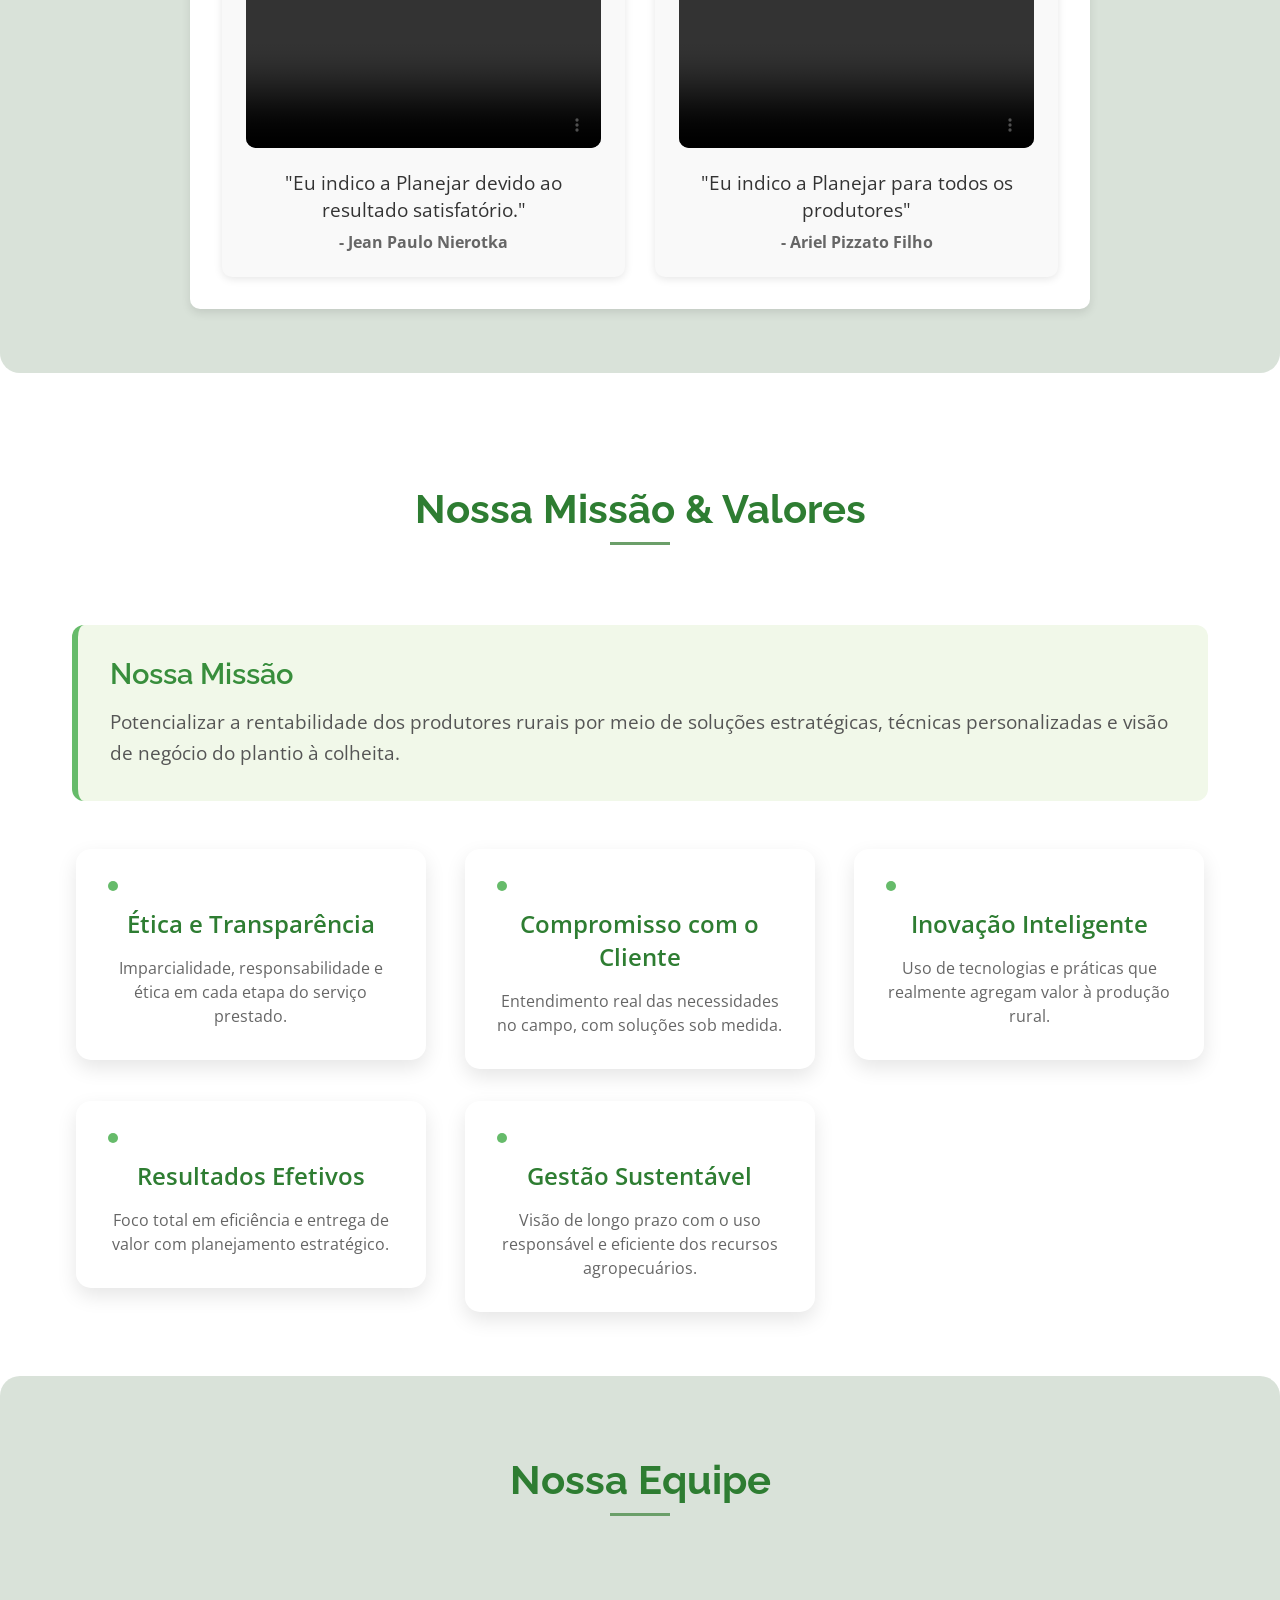
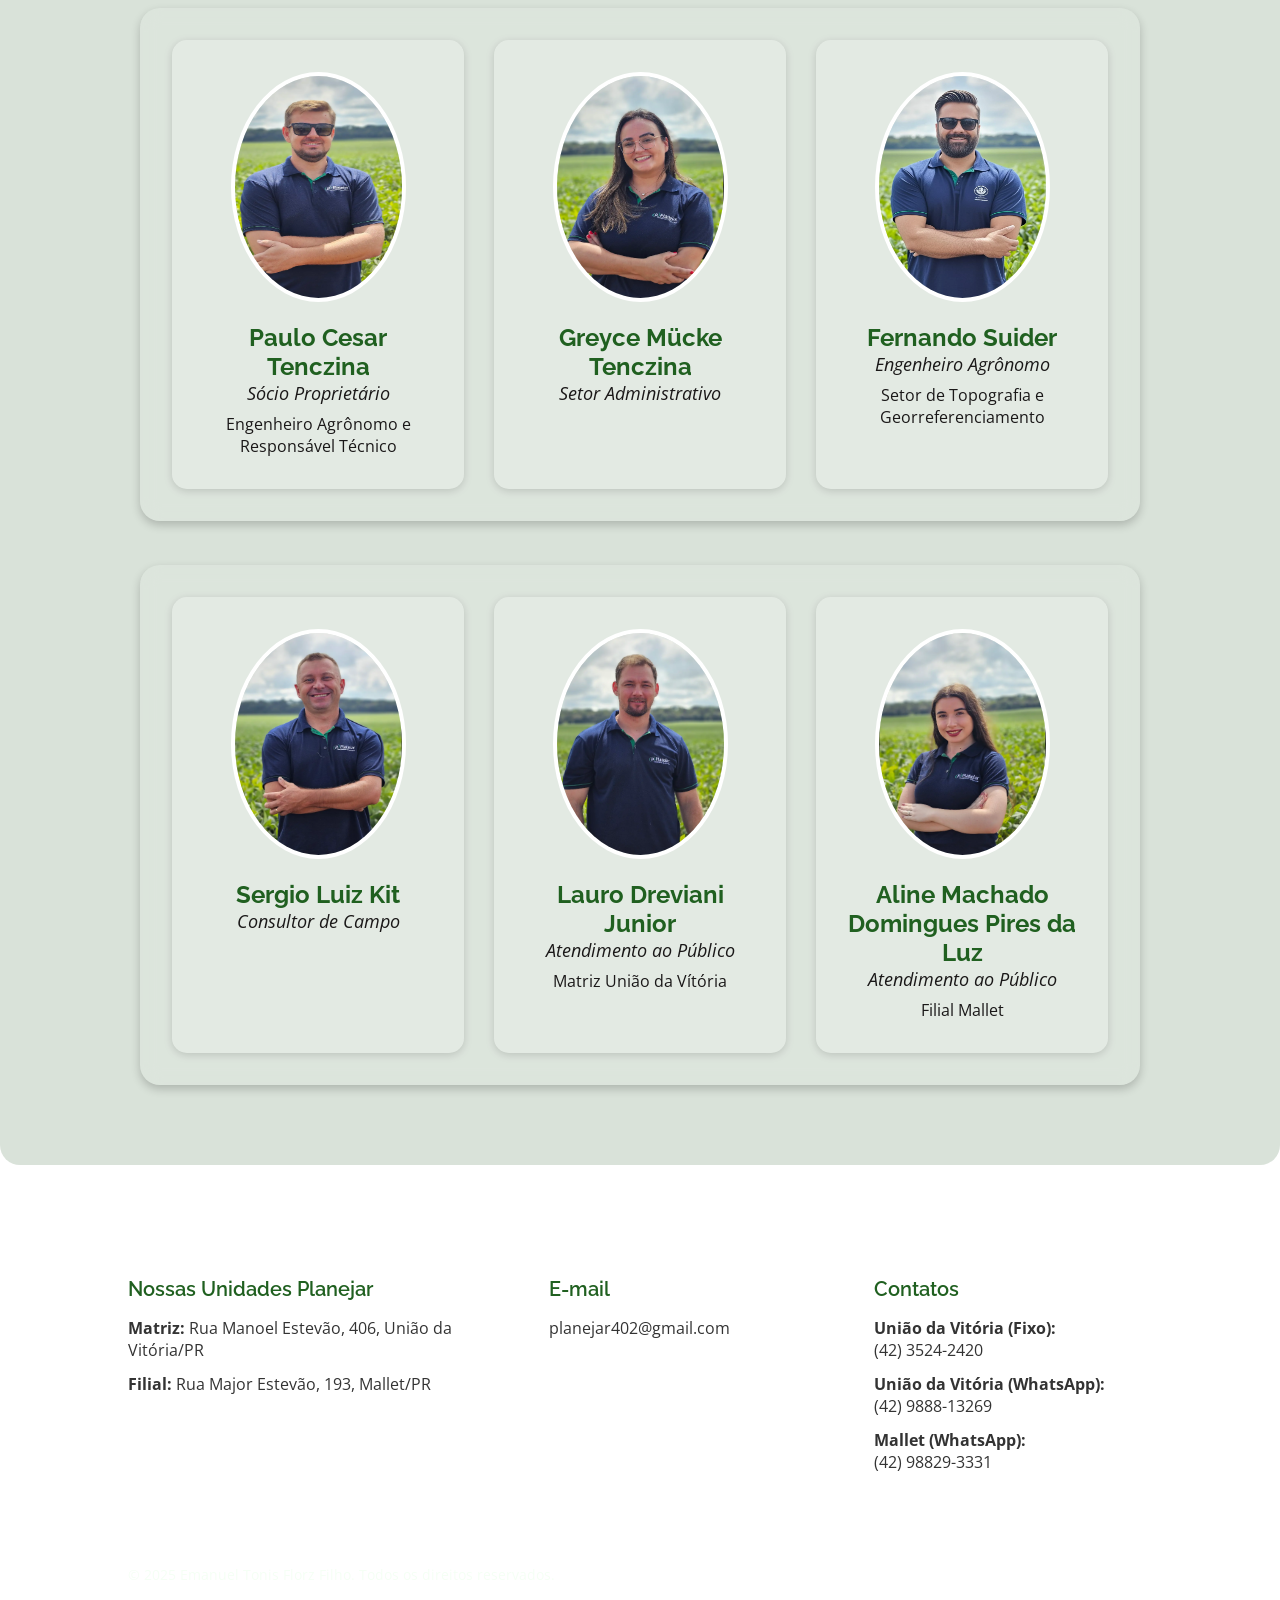
==== commit 9547398c: "finalizando" ====
--- a/index.html
+++ b/index.html
@@ -954,7 +954,7 @@
                     </div>
                     <div class="team__member">
                         <img src="assets/img/1.png" alt="Foto de João Silva" class="team__photo">
-                        <h3 class="team__name">Greyce Mucke Tenczina</h3>
+                        <h3 class="team__name">Greyce Mücke Tenczina</h3>
                         <p class="team__role">Setor Administrativo</p>
                     </div>
                     <div class="team__member">
@@ -977,13 +977,14 @@
                         <div class="team__member">
                             <img src="assets/img/3.png" alt="Foto de Paulo Lima" class="team__photo">
                             <h3 class="team__name">Lauro Dreviani Junior</h3>
-                            <p class="team__role">Atendimento ao Público Matriz</p>
+                            <p class="team__role">Atendimento ao Público</p>
+                            <p class="team__bio">Matriz União da Vítória</p>
                         </div>
                         <div class="team__member">
                             <img src="assets/img/2.png" alt="Foto de Maria Oliveira" class="team__photo">
                             <h3 class="team__name">Aline Machado Domingues Pires da Luz</h3>
                             <p class="team__role">Atendimento ao Público</p>
-                            <p class="team__bio">Filial Mallet e Matriz União da Vítória</p>
+                            <p class="team__bio">Filial Mallet</p>
                         </div>
                     </div>
                 </div>
